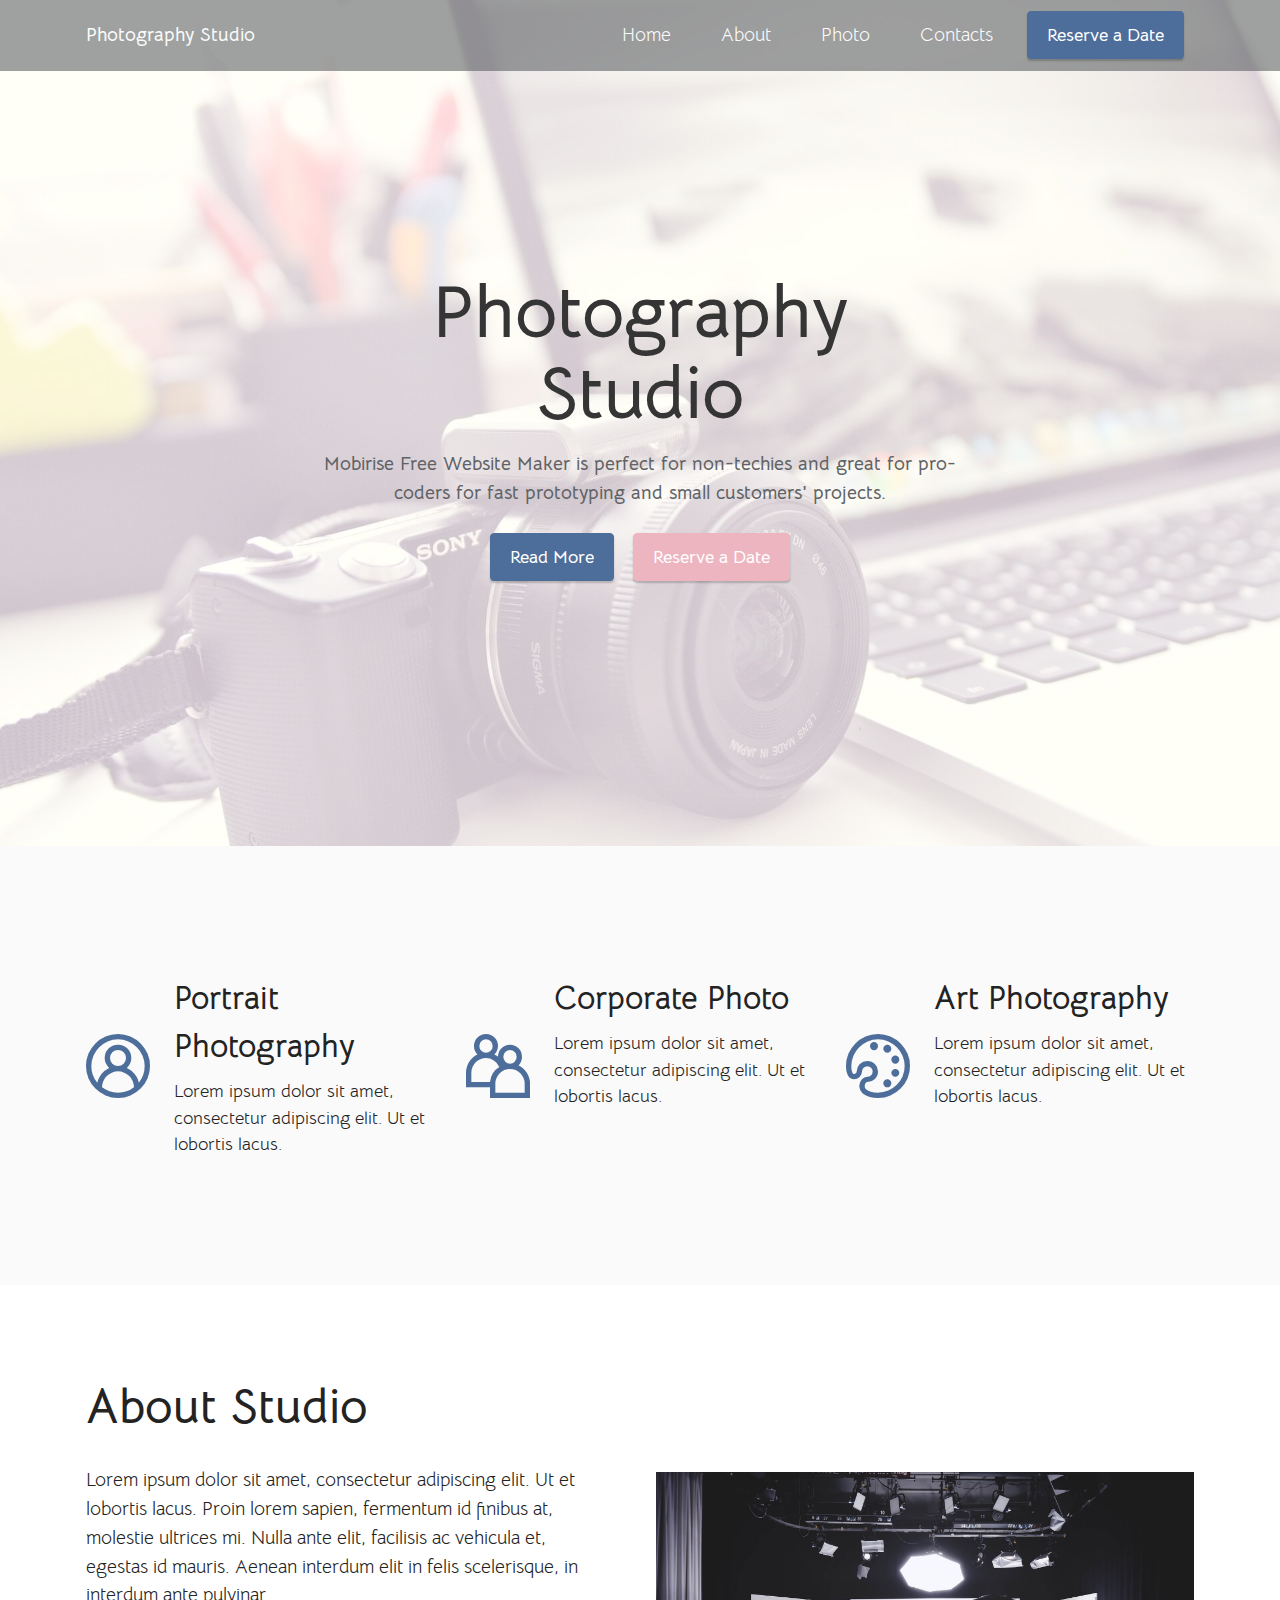
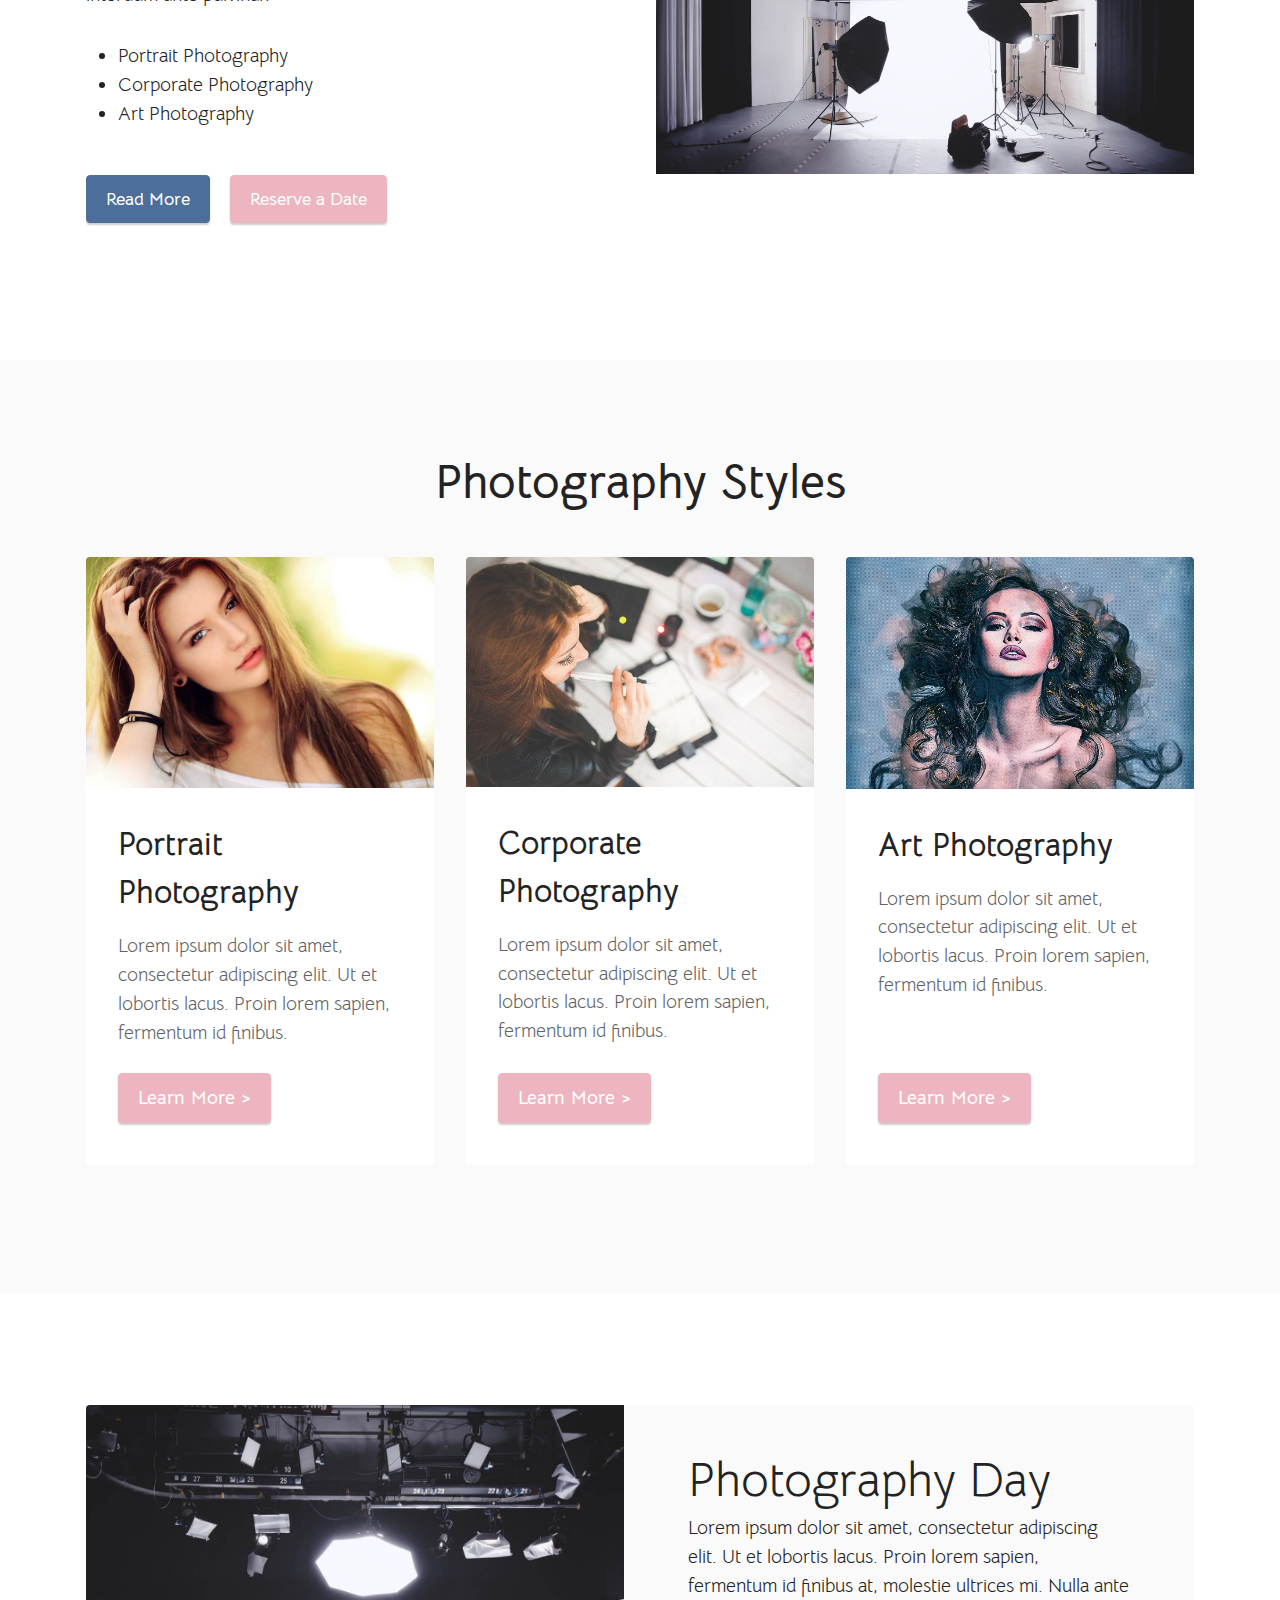
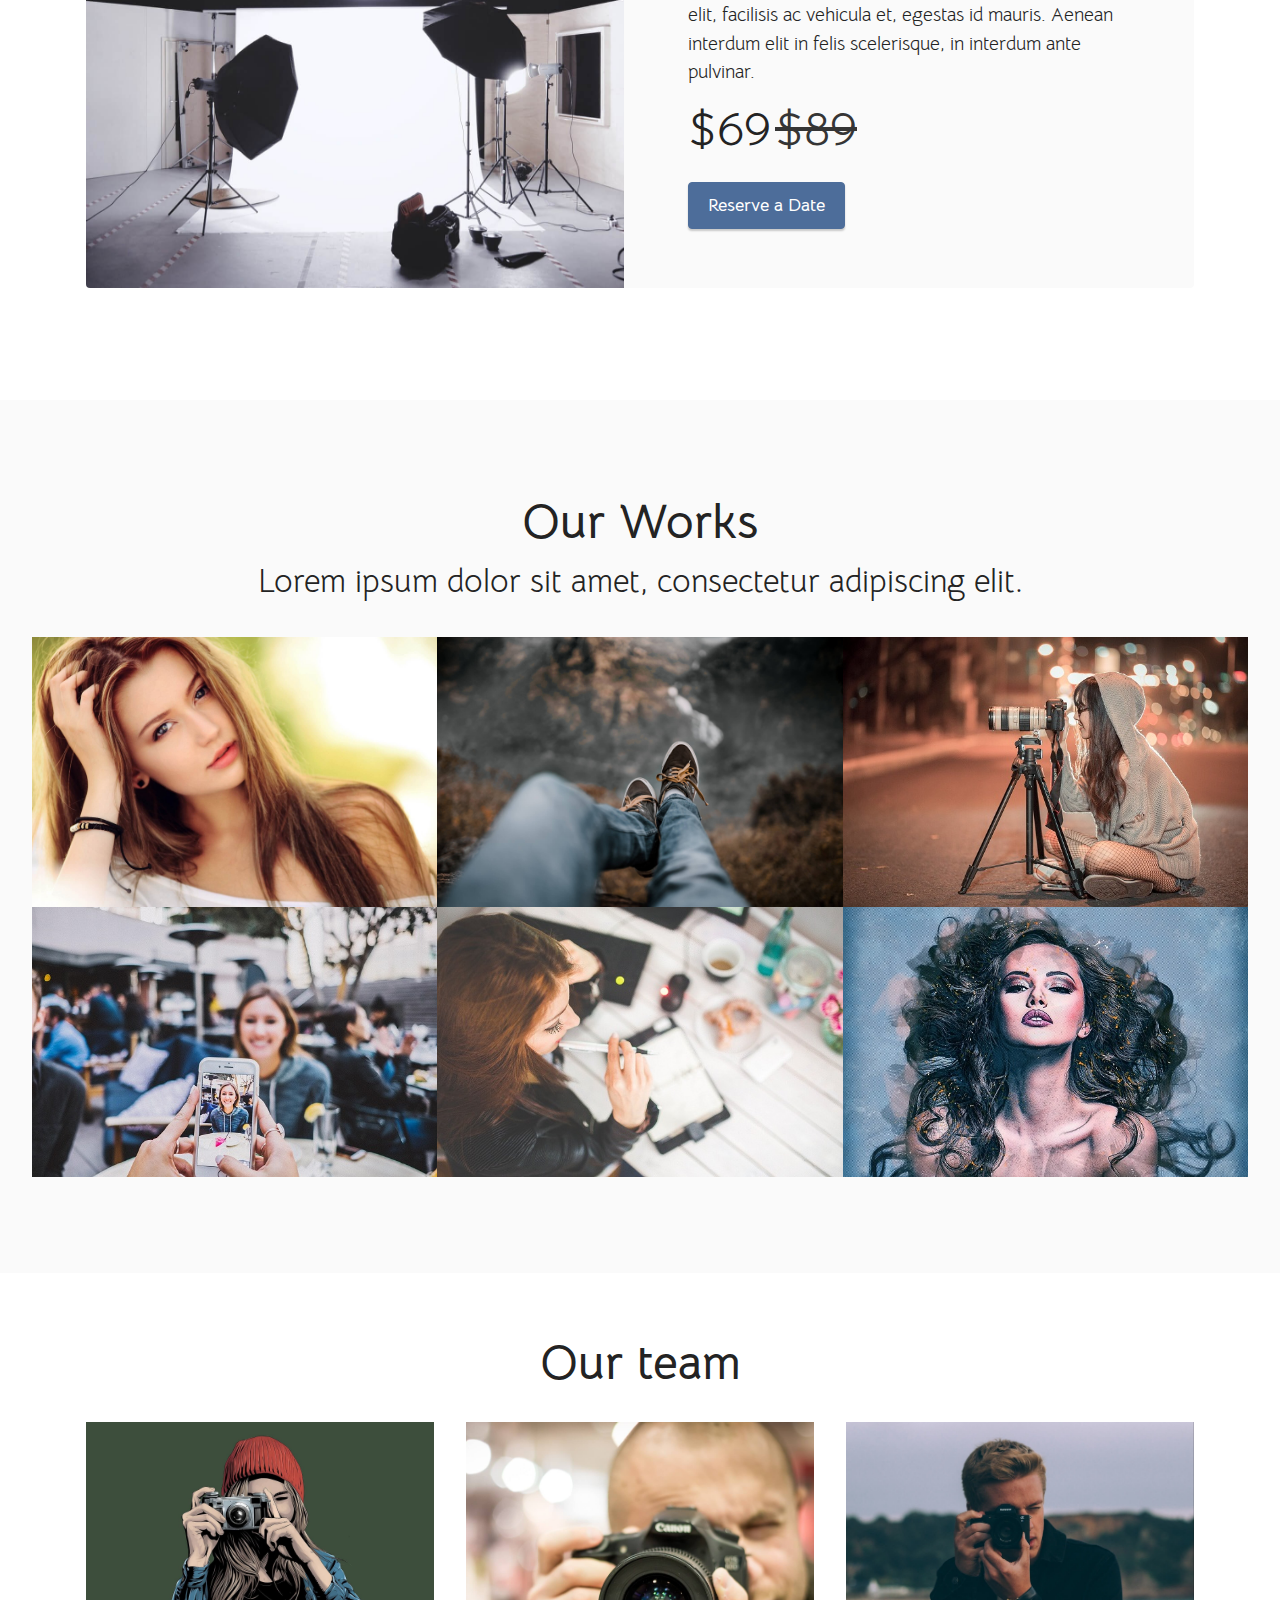
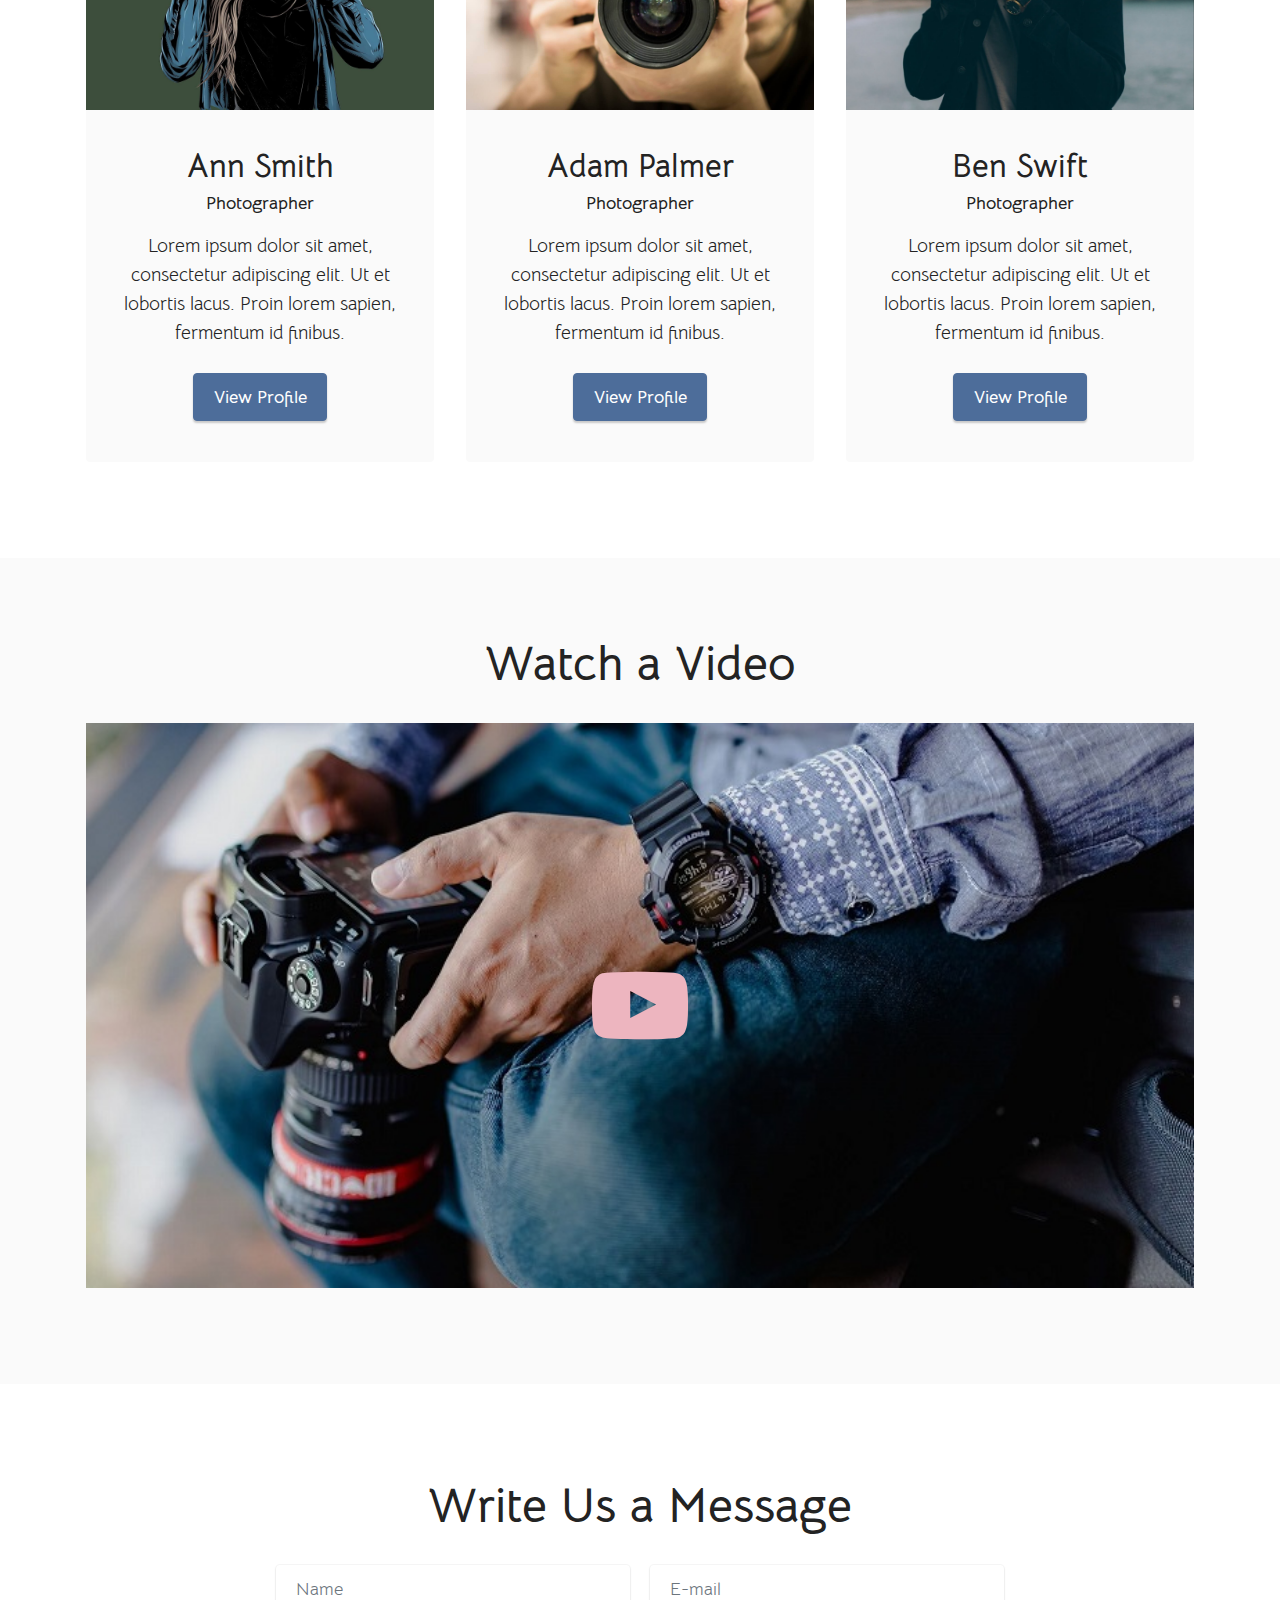
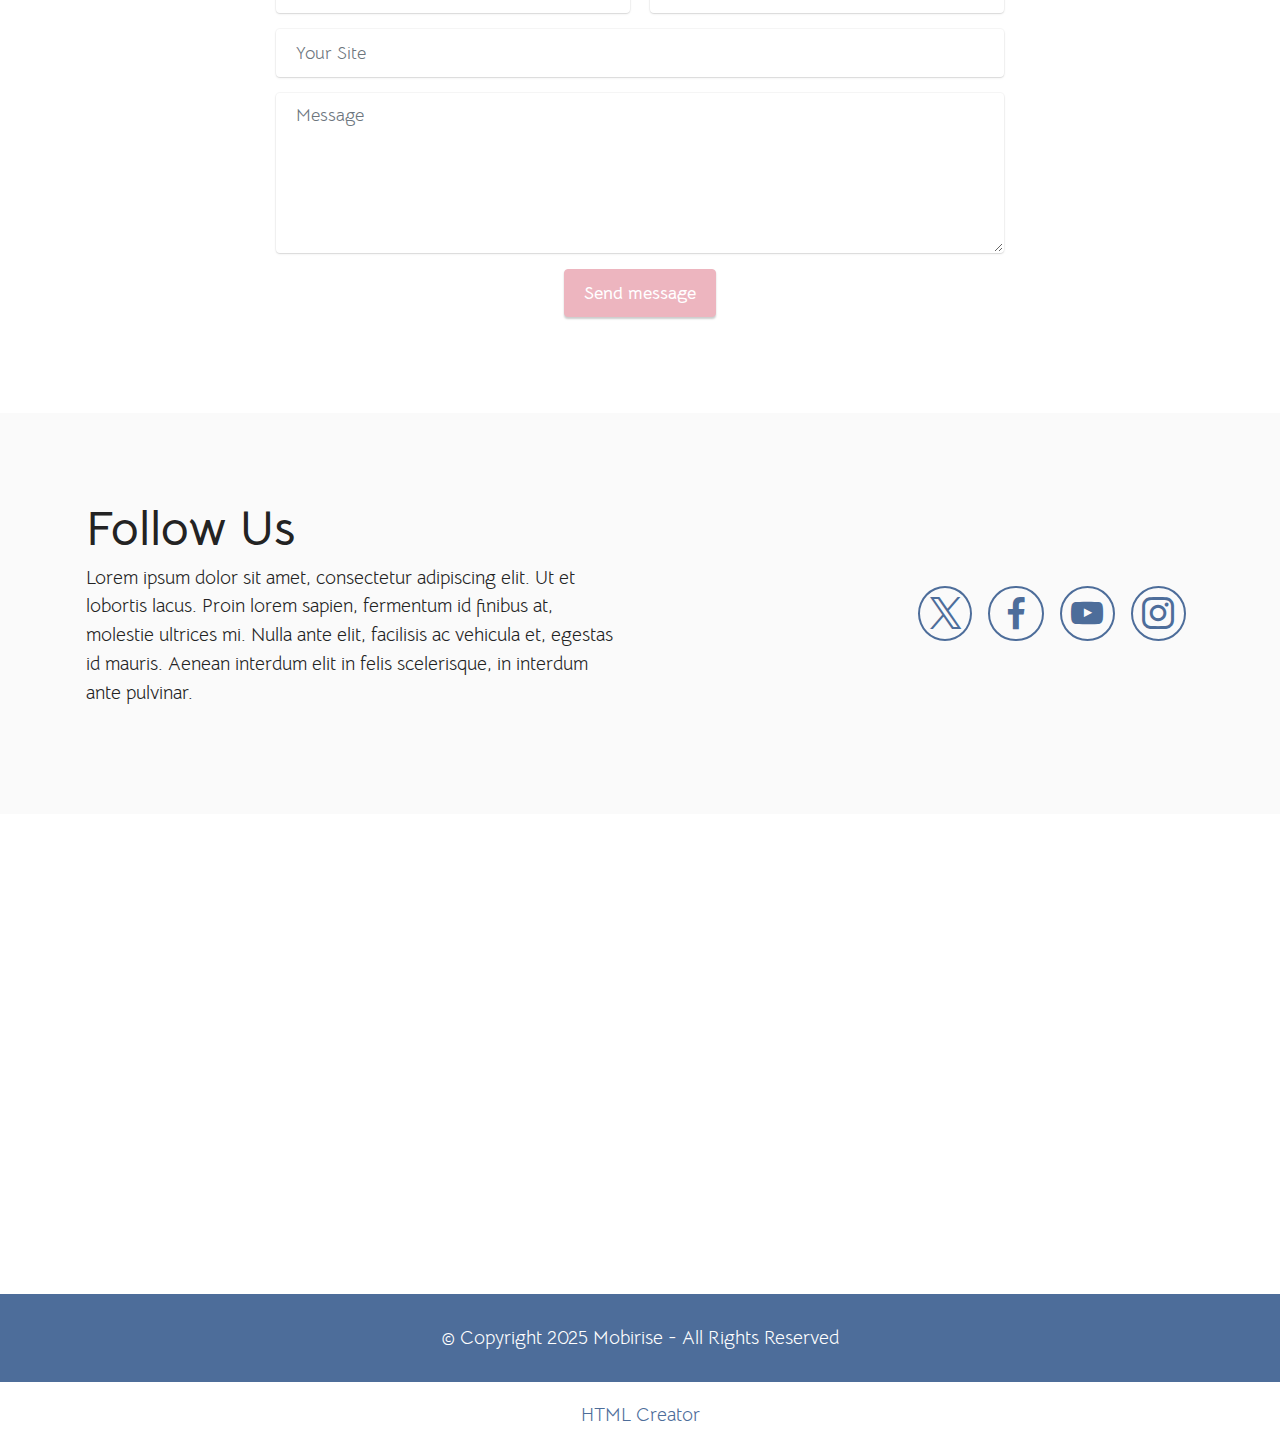
==== index.html @ f5e65fe7 "create github pages" ====
<!DOCTYPE html>
<html  >
<head>
  <!-- Site made with Mobirise Website Builder v5.9.18, https://mobirise.com -->
  <meta charset="UTF-8">
  <meta http-equiv="X-UA-Compatible" content="IE=edge">
  <meta name="generator" content="Mobirise v5.9.18, mobirise.com">
  <meta name="viewport" content="width=device-width, initial-scale=1, minimum-scale=1">
  <link rel="shortcut icon" href="assets/images/logo.png" type="image/x-icon">
  <meta name="description" content="">
  
  
  <title>Home</title>
  <link rel="stylesheet" href="assets/web/assets/mobirise-icons2/mobirise2.css">
  <link rel="stylesheet" href="assets/bootstrap/css/bootstrap.min.css">
  <link rel="stylesheet" href="assets/bootstrap/css/bootstrap-grid.min.css">
  <link rel="stylesheet" href="assets/bootstrap/css/bootstrap-reboot.min.css">
  <link rel="stylesheet" href="assets/dropdown/css/style.css">
  <link rel="stylesheet" href="assets/socicon/css/styles.css">
  <link rel="stylesheet" href="assets/theme/css/style.css">
  <link rel="preload" href="https://fonts.googleapis.com/css?family=Bellota+Text:300,300i,400,400i,700,700i&display=swap" as="style" onload="this.onload=null;this.rel='stylesheet'">
  <noscript><link rel="stylesheet" href="https://fonts.googleapis.com/css?family=Bellota+Text:300,300i,400,400i,700,700i&display=swap"></noscript>
  <link rel="preload" as="style" href="assets/mobirise/css/mbr-additional.css?v=yV0WmQ"><link rel="stylesheet" href="assets/mobirise/css/mbr-additional.css?v=yV0WmQ" type="text/css">

  
  
  
</head>
<body>
  
  <section data-bs-version="5.1" class="menu menu1 cid-sFGMsvHDIa" once="menu" id="menu1-1">
    

    <nav class="navbar navbar-dropdown navbar-expand-lg">
        <div class="container">
            <div class="navbar-brand">
                
                <span class="navbar-caption-wrap"><a class="navbar-caption text-white display-7" href="https://mobiri.se">Photography Studio</a></span>
            </div>
            <button class="navbar-toggler" type="button" data-toggle="collapse" data-bs-toggle="collapse" data-target="#navbarSupportedContent" data-bs-target="#navbarSupportedContent" aria-controls="navbarNavAltMarkup" aria-expanded="false" aria-label="Toggle navigation">
                <div class="hamburger">
                    <span></span>
                    <span></span>
                    <span></span>
                    <span></span>
                </div>
            </button>
            <div class="collapse navbar-collapse" id="navbarSupportedContent">
                <ul class="navbar-nav nav-dropdown" data-app-modern-menu="true"><li class="nav-item"><a class="nav-link link text-white text-primary display-7" href="#top">Home</a></li><li class="nav-item"><a class="nav-link link text-white text-primary display-7" href="index.html#features12-6">About</a></li>
                    <li class="nav-item"><a class="nav-link link text-white text-primary display-7" href="page1.html">Photo</a></li>
                    <li class="nav-item"><a class="nav-link link text-white text-primary display-7" href="index.html#form5-d">Contacts</a>
                    </li></ul>
                
                <div class="navbar-buttons mbr-section-btn"><a class="btn btn-primary display-4" href="https://mobiri.se">Reserve a Date</a></div>
            </div>
        </div>
    </nav>
</section>

<section data-bs-version="5.1" class="header1 cid-sFGMfPD7iT" id="header1-0">

    

    <div class="mbr-overlay" style="opacity: 0.7; background-color: rgb(255, 255, 255);"></div>

    <div class="container">
        <div class="row justify-content-center">
            <div class="col-12 col-lg-7">
                <h1 class="mbr-section-title mbr-fonts-style mb-3 display-1"><strong>Photography Studio</strong></h1>
                
                <p class="mbr-text mbr-fonts-style display-7"><strong>
                    Mobirise Free Website Maker is perfect for non-techies and great for pro-coders for fast prototyping and small customers' projects.</strong></p>
                <div class="mbr-section-btn mt-3"><a class="btn btn-primary display-4" href="index.html#features12-6">Read More</a> <a class="btn btn-secondary display-4" href="https://mobiri.se">Reserve a Date</a></div>
            </div>
        </div>
    </div>
</section>

<section data-bs-version="5.1" class="features14 cid-sFGNHRkFsi" id="features15-5">

    
    
    <div class="container">
        <div class="row justify-content-center">
            <div class="card col-12 col-md-6 col-lg-4">
                <div class="card-wrapper">
                    <span class="mbr-iconfont m-auto mobi-mbri-user-2 mobi-mbri"></span>
                    <div class="card-box">
                        <h4 class="card-title mbr-fonts-style mb-2 display-5"><strong>Portrait Photography</strong></h4>
                        <h5 class="card-text mbr-fonts-style display-4">Lorem ipsum dolor sit amet, consectetur adipiscing elit. Ut et lobortis lacus.</h5>
                    </div>
                </div>
            </div>
            <div class="card col-12 col-md-6 col-lg-4">
                <div class="card-wrapper">
                    <span class="mbr-iconfont m-auto mobi-mbri-users mobi-mbri"></span>
                    <div class="card-box">
                        <h4 class="card-title mbr-fonts-style mb-2 display-5"><strong>Corporate Photo</strong></h4>
                        <h5 class="card-text mbr-fonts-style display-4">Lorem ipsum dolor sit amet, consectetur adipiscing elit. Ut et lobortis lacus.</h5>
                    </div>
                </div>
            </div>
            <div class="card col-12 col-md-6 col-lg-4">
                <div class="card-wrapper">
                    <span class="mbr-iconfont m-auto mobi-mbri-change-style mobi-mbri"></span>
                    <div class="card-box">
                        <h4 class="card-title mbr-fonts-style mb-2 display-5"><strong>Art Photography</strong></h4>
                        <h5 class="card-text mbr-fonts-style display-4">Lorem ipsum dolor sit amet, consectetur adipiscing elit. Ut et lobortis lacus.</h5>
                    </div>

                </div>
            </div>
            
        </div>
    </div>
</section>

<section data-bs-version="5.1" class="features11 cid-sFGOTvnvck" id="features12-6">

    
    
    <div class="container">
        <div class="row align-items-center">
            <div class="col-12 col-lg">
                <div class="card-wrapper">
                    <div class="card-box">
                        <h4 class="card-title mbr-fonts-style mb-4 display-2">
                            <strong>About Studio</strong></h4>
                        <p class="mbr-text mbr-fonts-style mb-4 display-7">
                            Lorem ipsum dolor sit amet, consectetur adipiscing elit. Ut et lobortis lacus. Proin lorem sapien, fermentum id finibus at, molestie ultrices mi. Nulla ante elit, facilisis ac vehicula et, egestas id mauris. Aenean interdum elit in felis scelerisque, in interdum ante pulvinar.<br></p>
                        <div class="mbr-text mbr-fonts-style counter-container display-7">
                            <ul>
                                <li>Portrait Photography</li><li>Corporate Photography</li><li>Art Photography</li>
                            </ul>
                        </div>
                        <div class="mbr-section-btn mb-4"><a class="btn btn-primary display-4" href="https://mobiri.se">Read More</a> <a class="btn btn-secondary display-4" href="https://mobiri.se">Reserve a Date</a></div>
                    </div>
                </div>
            </div>
            <div class="col-12 col-lg-6 md-pb">
                <div class="image-wrapper">
                    <img src="assets/images/mbr-2.jpg" alt="Mobirise Website Builder">
                </div>
            </div>
        </div>
    </div>
</section>

<section data-bs-version="5.1" class="features3 cid-sFGNGNNW5A" id="features3-4">
    
    
    <div class="container">
        <div class="mbr-section-head">
            <h4 class="mbr-section-title mbr-fonts-style align-center mb-5 display-2"><strong>Photography Styles</strong></h4>
            
        </div>
        <div class="row mt-4">
            <div class="item features-image сol-12 col-md-6 col-lg-4">
                <div class="item-wrapper">
                    <div class="item-img">
                        <img src="assets/images/mbr-6.jpeg" alt="Mobirise Website Builder">
                    </div>
                    <div class="item-content">
                        <h5 class="item-title mbr-fonts-style display-5"><strong>Portrait Photography</strong></h5>
                        
                        <p class="mbr-text mbr-fonts-style mt-3 display-7">Lorem ipsum dolor sit amet, consectetur adipiscing elit. Ut et lobortis lacus. Proin lorem sapien, fermentum id finibus.</p>
                    </div>
                    <div class="mbr-section-btn item-footer mt-2"><a href="" class="btn item-btn btn-secondary display-7" target="_blank">Learn More
                            &gt;</a></div>
                </div>
            </div>
            <div class="item features-image сol-12 col-md-6 col-lg-4">
                <div class="item-wrapper">
                    <div class="item-img">
                        <img src="assets/images/mbr-4.jpeg" alt="Mobirise Website Builder">
                    </div>
                    <div class="item-content">
                        <h5 class="item-title mbr-fonts-style display-5"><div><strong>Corporate Photography</strong></div></h5>
                        
                        <p class="mbr-text mbr-fonts-style mt-3 display-7">Lorem ipsum dolor sit amet, consectetur adipiscing elit. Ut et lobortis lacus. Proin lorem sapien, fermentum id finibus.</p>
                    </div>
                    <div class="mbr-section-btn item-footer mt-2"><a href="" class="btn item-btn btn-secondary display-7" target="_blank">Learn More
                            &gt;</a></div>
                </div>
            </div>
            <div class="item features-image сol-12 col-md-6 col-lg-4">
                <div class="item-wrapper">
                    <div class="item-img">
                        <img src="assets/images/mbr-11.jpeg" alt="Mobirise Website Builder">
                    </div>
                    <div class="item-content">
                        <h5 class="item-title mbr-fonts-style display-5"><div><strong>Art Photography</strong></div></h5>
                        
                        <p class="mbr-text mbr-fonts-style mt-3 display-7">Lorem ipsum dolor sit amet, consectetur adipiscing elit. Ut et lobortis lacus. Proin lorem sapien, fermentum id finibus.<br></p>
                    </div>
                    <div class="mbr-section-btn item-footer mt-2"><a href="" class="btn item-btn btn-secondary display-7" target="_blank">Learn More
                            &gt;</a></div>
                </div>
            </div>
        </div>
    </div>
</section>

<section data-bs-version="5.1" class="features6 cid-sFGS12H2E8" id="features7-7">
    <!---->
    

    
    <div class="container">
        <div class="card-wrapper">
            <div class="row align-items-center">
                <div class="col-12 col-lg-6">
                    <div class="image-wrapper">
                        <img src="assets/images/mbr-3.jpeg" alt="Mobirise Website Builder">
                    </div>
                </div>
                <div class="col-12 col-lg">
                    <div class="text-box">
                        <h5 class="mbr-title mbr-fonts-style display-2">Photography Day</h5>
                        <p class="mbr-text mbr-fonts-style display-7">Lorem ipsum dolor sit amet, consectetur adipiscing elit. Ut et lobortis lacus. Proin lorem sapien, fermentum id finibus at, molestie ultrices mi. Nulla ante elit, facilisis ac vehicula et, egestas id mauris. Aenean interdum elit in felis scelerisque, in interdum ante pulvinar.</p>
                        <div class="cost">
                            <span class="currentcost mbr-fonts-style pr-2 display-2">$69</span>
                            <span class="oldcost mbr-fonts-style display-2">$89</span>
                        </div>
                        <div class="mbr-section-btn pt-3"><a href="https://mobiri.se" class="btn btn-primary display-4">Reserve a Date</a></div>
                    </div>
                </div>
            </div>
        </div>
    </div>
</section>

<section data-bs-version="5.1" class="gallery4 mbr-gallery cid-sFGSX04rSl" id="gallery4-b">
    

    

    <div class="container-fluid">
        <div class="mbr-section-head">
            <h3 class="mbr-section-title mbr-fonts-style align-center m-0 display-2"><strong>Our Works</strong></h3>
            <h4 class="mbr-section-subtitle mbr-fonts-style align-center mb-0 mt-2 display-5">Lorem ipsum dolor sit amet, consectetur adipiscing elit.</h4>
        </div>
        <div class="row mbr-gallery mt-4">
            <div class="col-12 col-md-6 col-lg-4 item gallery-image">
                <div class="item-wrapper" data-toggle="modal" data-bs-toggle="modal" data-target="#ujcjOz4kJ8-modal" data-bs-target="#ujcjOz4kJ8-modal">
                    <img class="w-100" src="assets/images/mbr-6.jpeg" alt="Mobirise Website Builder" data-slide-to="0" data-bs-slide-to="0" data-target="#lb-ujcjOz4kJ8" data-bs-target="#lb-ujcjOz4kJ8">
                    <div class="icon-wrapper">
                        <span class="mobi-mbri mobi-mbri-search mbr-iconfont mbr-iconfont-btn"></span>
                    </div>
                </div>
                
            </div>
            <div class="col-12 col-md-6 col-lg-4 item gallery-image">
                <div class="item-wrapper" data-toggle="modal" data-bs-toggle="modal" data-target="#ujcjOz4kJ8-modal" data-bs-target="#ujcjOz4kJ8-modal">
                    <img class="w-100" src="assets/images/mbr-5.jpg" alt="Mobirise Website Builder" data-slide-to="1" data-bs-slide-to="1" data-target="#lb-ujcjOz4kJ8" data-bs-target="#lb-ujcjOz4kJ8">
                    <div class="icon-wrapper">
                        <span class="mobi-mbri mobi-mbri-search mbr-iconfont mbr-iconfont-btn"></span>
                    </div>
                </div>
                
            </div>
            <div class="col-12 col-md-6 col-lg-4 item gallery-image">
                <div class="item-wrapper" data-toggle="modal" data-bs-toggle="modal" data-target="#ujcjOz4kJ8-modal" data-bs-target="#ujcjOz4kJ8-modal">
                    <img class="w-100" src="assets/images/mbr-7.jpg" alt="Mobirise Website Builder" data-slide-to="2" data-bs-slide-to="2" data-target="#lb-ujcjOz4kJ8" data-bs-target="#lb-ujcjOz4kJ8">
                    <div class="icon-wrapper">
                        <span class="mobi-mbri mobi-mbri-search mbr-iconfont mbr-iconfont-btn"></span>
                    </div>
                </div>
                
            </div>
            <div class="col-12 col-md-6 col-lg-4 item gallery-image">
                <div class="item-wrapper" data-toggle="modal" data-bs-toggle="modal" data-target="#ujcjOz4kJ8-modal" data-bs-target="#ujcjOz4kJ8-modal">
                    <img class="w-100" src="assets/images/mbr-8.jpg" alt="Mobirise Website Builder" data-slide-to="3" data-bs-slide-to="3" data-target="#lb-ujcjOz4kJ8" data-bs-target="#lb-ujcjOz4kJ8">
                    <div class="icon-wrapper">
                        <span class="mobi-mbri mobi-mbri-search mbr-iconfont mbr-iconfont-btn"></span>
                    </div>
                </div>
                
            </div><div class="col-12 col-md-6 col-lg-4 item gallery-image">
                <div class="item-wrapper" data-toggle="modal" data-bs-toggle="modal" data-target="#ujcjOz4kJ8-modal" data-bs-target="#ujcjOz4kJ8-modal">
                    <img class="w-100" src="assets/images/mbr-4.jpg" alt="Mobirise Website Builder" data-slide-to="4" data-bs-slide-to="4" data-target="#lb-ujcjOz4kJ8" data-bs-target="#lb-ujcjOz4kJ8">
                    <div class="icon-wrapper">
                        <span class="mobi-mbri mobi-mbri-search mbr-iconfont mbr-iconfont-btn"></span>
                    </div>
                </div>
                
            </div><div class="col-12 col-md-6 col-lg-4 item gallery-image">
                <div class="item-wrapper" data-toggle="modal" data-bs-toggle="modal" data-target="#ujcjOz4kJ8-modal" data-bs-target="#ujcjOz4kJ8-modal">
                    <img class="w-100" src="assets/images/mbr-11.jpeg" alt="Mobirise Website Builder" data-slide-to="5" data-bs-slide-to="5" data-target="#lb-ujcjOz4kJ8" data-bs-target="#lb-ujcjOz4kJ8">
                    <div class="icon-wrapper">
                        <span class="mobi-mbri mobi-mbri-search mbr-iconfont mbr-iconfont-btn"></span>
                    </div>
                </div>
                
            </div>
        </div>

        <div class="modal mbr-slider" tabindex="-1" role="dialog" aria-hidden="true" id="ujcjOz4kJ8-modal">
            <div class="modal-dialog" role="document">
                <div class="modal-content">
                    <div class="modal-body">
                        <div class="carousel slide" id="lb-ujcjOz4kJ8" data-interval="5000" data-bs-interval="5000">
                            <div class="carousel-inner">
                                <div class="carousel-item active">
                                    <img class="d-block w-100" src="assets/images/mbr-6.jpeg" alt="Mobirise Website Builder">
                                </div>
                                <div class="carousel-item">
                                    <img class="d-block w-100" src="assets/images/mbr-5.jpg" alt="Mobirise Website Builder">
                                </div>
                                <div class="carousel-item">
                                    <img class="d-block w-100" src="assets/images/mbr-7.jpg" alt="Mobirise Website Builder">
                                </div>
                                <div class="carousel-item">
                                    <img class="d-block w-100" src="assets/images/mbr-8.jpg" alt="Mobirise Website Builder">
                                </div><div class="carousel-item">
                                    <img class="d-block w-100" src="assets/images/mbr-4.jpg" alt="Mobirise Website Builder">
                                </div><div class="carousel-item">
                                    <img class="d-block w-100" src="assets/images/mbr-11.jpeg" alt="Mobirise Website Builder">
                                </div>
                            </div>
                            <ol class="carousel-indicators">
                                <li data-slide-to="0" data-bs-slide-to="0" class="active" data-target="#lb-ujcjOz4kJ8" data-bs-target="#lb-ujcjOz4kJ8"></li>
                                <li data-slide-to="1" data-bs-slide-to="1" data-target="#lb-ujcjOz4kJ8" data-bs-target="#lb-ujcjOz4kJ8"></li>
                                <li data-slide-to="2" data-bs-slide-to="2" data-target="#lb-ujcjOz4kJ8" data-bs-target="#lb-ujcjOz4kJ8"></li>
                                <li data-slide-to="3" data-bs-slide-to="3" data-target="#lb-ujcjOz4kJ8" data-bs-target="#lb-ujcjOz4kJ8"></li><li data-slide-to="4" data-bs-slide-to="4" data-target="#lb-ujcjOz4kJ8" data-bs-target="#lb-ujcjOz4kJ8"></li><li data-slide-to="5" data-bs-slide-to="5" data-target="#lb-ujcjOz4kJ8" data-bs-target="#lb-ujcjOz4kJ8"></li>
                            </ol>
                            <a role="button" href="" class="close" data-dismiss="modal" data-bs-dismiss="modal" aria-label="Close">
                            </a>
                            <a class="carousel-control-prev carousel-control" role="button" data-slide="prev" data-bs-slide="prev" href="#lb-ujcjOz4kJ8">
                                <span class="mobi-mbri mobi-mbri-arrow-prev" aria-hidden="true"></span>
                                <span class="sr-only visually-hidden">Previous</span>
                            </a>
                            <a class="carousel-control-next carousel-control" role="button" data-slide="next" data-bs-slide="next" href="#lb-ujcjOz4kJ8">
                                <span class="mobi-mbri mobi-mbri-arrow-next" aria-hidden="true"></span>
                                <span class="sr-only visually-hidden">Next</span>
                            </a>
                        </div>
                    </div>
                </div>
            </div>
        </div>
    </div>
</section>

<section data-bs-version="5.1" class="team1 cid-sFGSUpvomC" id="team1-a">
    

    
    <div class="container">
        <div class="row justify-content-center">
            <div class="col-12">
                <h3 class="mbr-section-title mbr-fonts-style align-center mb-4 display-2">
                    <strong>Our team</strong>
                </h3>
                
            </div>
            <div class="col-sm-6 col-lg-4">
                <div class="card-wrap">
                    <div class="image-wrap">
                        <img src="assets/images/mbr-15.jpeg" alt="Mobirise Website Builder">
                    </div>
                    <div class="content-wrap">
                        <h5 class="mbr-section-title card-title mbr-fonts-style align-center m-0 display-5">
                            <strong>Ann Smith</strong>
                        </h5>
                        <h6 class="mbr-role mbr-fonts-style align-center mb-3 display-4">
                            <strong>Photographer</strong></h6>
                        <p class="card-text mbr-fonts-style align-center display-7">
                            Lorem ipsum dolor sit amet, consectetur adipiscing elit. Ut et lobortis lacus. Proin lorem sapien, fermentum id finibus.</p>
                        
                        <div class="mbr-section-btn card-btn align-center">
                            <a class="btn btn-primary display-4" href="https://mobiri.se">View
                                Profile</a>
                        </div>
                    </div>
                </div>
            </div>

            <div class="col-sm-6 col-lg-4">
                <div class="card-wrap">
                    <div class="image-wrap">
                        <img src="assets/images/mbr-16.jpeg" alt="Mobirise Website Builder">
                    </div>
                    <div class="content-wrap">
                        <h5 class="mbr-section-title card-title mbr-fonts-style align-center m-0 display-5">
                            <strong>Adam Palmer</strong>
                        </h5>
                        <h6 class="mbr-role mbr-fonts-style align-center mb-3 display-4">
                            <strong>Photographer</strong>
                        </h6>
                        <p class="card-text mbr-fonts-style align-center display-7">
                            Lorem ipsum dolor sit amet, consectetur adipiscing elit. Ut et lobortis lacus. Proin lorem sapien, fermentum id finibus.
                        </p>
                        
                        <div class="mbr-section-btn card-btn align-center">
                            <a class="btn btn-primary display-4" href="https://mobiri.se">View
                                Profile</a>
                        </div>
                    </div>
                </div>
            </div>

            <div class="col-sm-6 col-lg-4">
                <div class="card-wrap">
                    <div class="image-wrap">
                        <img src="assets/images/mbr-20.jpeg" alt="Mobirise Website Builder">
                    </div>
                    <div class="content-wrap">
                        <h5 class="mbr-section-title card-title mbr-fonts-style align-center m-0 display-5">
                            <strong>Ben Swift</strong>
                        </h5>
                        <h6 class="mbr-role mbr-fonts-style align-center mb-3 display-4">
                            <strong>Photographer</strong>
                        </h6>
                        <p class="card-text mbr-fonts-style align-center display-7">
                            Lorem ipsum dolor sit amet, consectetur adipiscing elit. Ut et lobortis lacus. Proin lorem sapien, fermentum id finibus.
                        </p>
                        
                        <div class="mbr-section-btn card-btn align-center">
                            <a class="btn btn-primary display-4" href="https://mobiri.se">View
                                Profile</a>
                        </div>
                    </div>
                </div>
            </div>

            
        </div>
    </div>
</section>

<section data-bs-version="5.1" class="video1 cid-sFGThwwRWM" id="video1-e">
    
    
    <div class="align-center container">
        <div class="mbr-section-head">
            <h4 class="mbr-section-title mbr-fonts-style mb-0 display-2">
                <strong>Watch a Video</strong></h4>
            
        </div>
        <div class="row justify-content-center mt-4">
            <div class="col-12 col-lg-12">
                <div class="box">
                    <div class="mbr-media show-modal align-center" data-modal=".modalWindow">
                        <img src="assets/images/mbr-12.jpeg" alt="Mobirise Website Builder">
                        <div class="icon-wrap">
                            <a class="text-primary" href="#"><span class="mbr-iconfont socicon-youtube socicon" style="color: rgb(237, 181, 191); fill: rgb(237, 181, 191);"></span></a>
                        </div>
                    </div>
                </div>
            </div>
        </div>
    </div>
    <div>
        <div class="modalWindow" style="display: none;">
            <div class="modalWindow-container">
                <div class="modalWindow-video-container">
                    <div class="modalWindow-video">
                        <iframe width="100%" height="100%" frameborder="0" allowfullscreen="1" data-src="https://www.youtube.com/watch?v=VA8PzkQa8d8"></iframe>
                    </div>
                    <a class="close" role="button" data-dismiss="modal" data-bs-dismiss="modal">
                        <span aria-hidden="true" class="mbr-iconfont mobi-mbri-close mobi-mbri closeModal"></span>
                        <span class="sr-only visually-hidden">Close</span>
                    </a>
                </div>
            </div>
        </div>
    </div>
</section>

<section data-bs-version="5.1" class="form5 cid-sFGTcFRqw0" id="form5-d">
    
    
    <div class="container">
        <div class="mbr-section-head">
            <h3 class="mbr-section-title mbr-fonts-style align-center mb-0 display-2">
                <strong>Write Us a Message</strong></h3>
            
        </div>
        <div class="row justify-content-center mt-4">
            <div class="col-lg-8 mx-auto mbr-form" data-form-type="formoid">
                <form action="https://mobirise.eu/" method="POST" class="mbr-form form-with-styler" data-form-title="Form Name"><input type="hidden" name="email" data-form-email="true" value="t4mf6J/I0RS5qNnc6QVu9x+xTVqgJ0eGzL7lN2X3n4nq/zUuEXJ+6dV8d0DE/3ls3GrAJhB2giKQ6hXZ5D1i+iDFVSETDBTE2XveisjeM5EZx1vVSynjW0DGI5QqpnVN">
                    <div class="row">
                        <div hidden="hidden" data-form-alert="" class="alert alert-success col-12">Thanks for filling out
                            the form!</div>
                        <div hidden="hidden" data-form-alert-danger="" class="alert alert-danger col-12">Oops...! some
                            problem!</div>
                    </div>
                    <div class="dragArea row">
                        <div class="col-md col-sm-12 form-group mb-3" data-for="name">
                            <input type="text" name="name" placeholder="Name" data-form-field="name" class="form-control" value="" id="name-form5-d">
                        </div>
                        <div class="col-md col-sm-12 form-group mb-3" data-for="email">
                            <input type="email" name="email" placeholder="E-mail" data-form-field="email" class="form-control" value="" id="email-form5-d">
                        </div>
                        <div class="col-12 form-group mb-3" data-for="url">
                            <input type="url" name="url" placeholder="Your Site" data-form-field="url" class="form-control" value="" id="url-form5-d">
                        </div>
                        <div class="col-12 form-group mb-3" data-for="textarea">
                            <textarea name="textarea" placeholder="Message" data-form-field="textarea" class="form-control" id="textarea-form5-d"></textarea>
                        </div>
                        <div class="col-lg-12 col-md-12 col-sm-12 align-center mbr-section-btn"><button type="submit" class="btn btn-secondary display-4">Send message</button></div>
                    </div>
                </form>
            </div>
        </div>
    </div>
</section>

<section data-bs-version="5.1" class="contacts4 cid-sFGVxOqzIN" id="contacts4-f">

    

    

    <div class="container">
        <div class="row align-items-center justify-content-center">
            <div class="text-content col-12 col-md-6">
                <h2 class="mbr-section-title mbr-fonts-style display-2">
                    <strong>Follow Us</strong>
                </h2>
                <p class="mbr-text mbr-fonts-style display-7">Lorem ipsum dolor sit amet, consectetur adipiscing elit. Ut et lobortis lacus. Proin lorem sapien, fermentum id finibus at, molestie ultrices mi. Nulla ante elit, facilisis ac vehicula et, egestas id mauris. Aenean interdum elit in felis scelerisque, in interdum ante pulvinar.</p>
            </div>
            <div class="icons d-flex align-items-center col-12 col-md-6 justify-content-end mt-md-0 mt-2 flex-wrap">
                <a href="https://twitter.com/mobirise" target="_blank">
                    <span class="socicon-twitter socicon mbr-iconfont mbr-iconfont-social"></span>
                </a>
                <a href="https://www.facebook.com/pages/Mobirise/1616226671953247" target="_blank">
                    <span class="socicon-facebook socicon mbr-iconfont mbr-iconfont-social"></span>
                </a>
                <a href="https://www.youtube.com/c/mobirise" target="_blank">
                    <span class="socicon-youtube socicon mbr-iconfont mbr-iconfont-social"></span>
                </a>
                <a href="https://instagram.com/mobirise" target="_blank">
                    <span class="socicon-instagram socicon mbr-iconfont mbr-iconfont-social"></span>
                </a>
                
                
                
                
                
                
            </div>
        </div>
    </div>
    
</section>

<section data-bs-version="5.1" class="map2 cid-sFGSPUeMie" id="map2-9">
    
    
    <div>
        
        <div class="google-map"><iframe frameborder="0" style="border:0" src="https://www.google.com/maps/embed?pb=!1m14!1m8!1m3!1d6045.3003145248895!2d-73.9884657!3d40.7477229!3m2!1i1024!2i768!4f13.1!3m3!1m2!1s0x89c259a9ac1f1b85%3A0x7e33d1c0e7af3be4!2zMzUwIDV0aCBBdmUsIE5ldyBZb3JrLCBOWSAxMDExOCwg0KHQqNCQ!5e0!3m2!1sru!2sru!4v1689597362021!5m2!1sen!2sen" allowfullscreen=""></iframe></div>
    </div>
</section>

<section data-bs-version="5.1" class="footer7 cid-sFGSOnwtIp" once="footers" id="footer7-8">

    

    

    <div class="container">
        <div class="media-container-row align-center mbr-white">
            <div class="col-12">
                <p class="mbr-text mb-0 mbr-fonts-style display-7">
                    © Copyright 2025 Mobirise - All Rights Reserved
                </p>
            </div>
        </div>
    </div>
</section><section class="display-7" style="padding: 0;align-items: center;justify-content: center;flex-wrap: wrap;    align-content: center;display: flex;position: relative;height: 4rem;"><a href="https://mobiri.se/3090057" style="flex: 1 1;height: 4rem;position: absolute;width: 100%;z-index: 1;"><img alt="" style="height: 4rem;" src="[data-uri]"></a><p style="margin: 0;text-align: center;" class="display-7">&#8204;</p><a style="z-index:1" href="https://mobirise.com/html-builder.html">HTML Creator</a></section><script src="assets/bootstrap/js/bootstrap.bundle.min.js"></script>  <script src="assets/smoothscroll/smooth-scroll.js"></script>  <script src="assets/ytplayer/index.js"></script>  <script src="assets/dropdown/js/navbar-dropdown.js"></script>  <script src="assets/playervimeo/vimeo_player.js"></script>  <script src="assets/sociallikes/social-likes.js"></script>  <script src="assets/theme/js/script.js"></script>  <script src="assets/formoid/formoid.min.js"></script>  
  
  
</body>
</html>
---- assets/web/assets/mobirise-icons2/mobirise2.css ----
@font-face {
  font-family: 'Moririse2';
  font-display: swap;
  src:  url('mobirise2.eot?f2bix4');
  src:  url('mobirise2.eot?f2bix4#iefix') format('embedded-opentype'),
    url('mobirise2.ttf?f2bix4') format('truetype'),
    url('mobirise2.woff?f2bix4') format('woff'),
    url('mobirise2.svg?f2bix4#mobirise2') format('svg');
  font-weight: normal;
  font-style: normal;
}

[class^="mobi-"], [class*=" mobi-"] {
  /* use !important to prevent issues with browser extensions that change fonts */
  font-family: 'Moririse2' !important;
  speak: none;
  font-style: normal;
  font-weight: normal;
  font-variant: normal;
  text-transform: none;
  line-height: 1;

  /* Better Font Rendering =========== */
  -webkit-font-smoothing: antialiased;
  -moz-osx-font-smoothing: grayscale;
}

.mobi-mbri-add-submenu:before {
  content: "\e900";
}
.mobi-mbri-alert:before {
  content: "\e901";
}
.mobi-mbri-align-center:before {
  content: "\e902";
}
.mobi-mbri-align-justify:before {
  content: "\e903";
}
.mobi-mbri-align-left:before {
  content: "\e904";
}
.mobi-mbri-align-right:before {
  content: "\e905";
}
.mobi-mbri-android:before {
  content: "\e906";
}
.mobi-mbri-apple:before {
  content: "\e907";
}
.mobi-mbri-arrow-down:before {
  content: "\e908";
}
.mobi-mbri-arrow-next:before {
  content: "\e909";
}
.mobi-mbri-arrow-prev:before {
  content: "\e90a";
}
.mobi-mbri-arrow-up:before {
  content: "\e90b";
}
.mobi-mbri-bold:before {
  content: "\e90c";
}
.mobi-mbri-bookmark:before {
  content: "\e90d";
}
.mobi-mbri-bootstrap:before {
  content: "\e90e";
}
.mobi-mbri-briefcase:before {
  content: "\e90f";
}
.mobi-mbri-browse:before {
  content: "\e910";
}
.mobi-mbri-bulleted-list:before {
  content: "\e911";
}
.mobi-mbri-calendar:before {
  content: "\e912";
}
.mobi-mbri-camera:before {
  content: "\e913";
}
.mobi-mbri-cart-add:before {
  content: "\e914";
}
.mobi-mbri-cart-full:before {
  content: "\e915";
}
.mobi-mbri-cash:before {
  content: "\e916";
}
.mobi-mbri-change-style:before {
  content: "\e917";
}
.mobi-mbri-chat:before {
  content: "\e918";
}
.mobi-mbri-clock:before {
  content: "\e919";
}
.mobi-mbri-close:before {
  content: "\e91a";
}
.mobi-mbri-cloud:before {
  content: "\e91b";
}
.mobi-mbri-code:before {
  content: "\e91c";
}
.mobi-mbri-contact-form:before {
  content: "\e91d";
}
.mobi-mbri-credit-card:before {
  content: "\e91e";
}
.mobi-mbri-cursor-click:before {
  content: "\e91f";
}
.mobi-mbri-cust-feedback:before {
  content: "\e920";
}
.mobi-mbri-database:before {
  content: "\e921";
}
.mobi-mbri-delivery:before {
  content: "\e922";
}
.mobi-mbri-desktop:before {
  content: "\e923";
}
.mobi-mbri-devices:before {
  content: "\e924";
}
.mobi-mbri-down:before {
  content: "\e925";
}
.mobi-mbri-download-2:before {
  content: "\e926";
}
.mobi-mbri-download:before {
  content: "\e927";
}
.mobi-mbri-drag-n-drop-2:before {
  content: "\e928";
}
.mobi-mbri-drag-n-drop:before {
  content: "\e929";
}
.mobi-mbri-edit-2:before {
  content: "\e92a";
}
.mobi-mbri-edit:before {
  content: "\e92b";
}
.mobi-mbri-error:before {
  content: "\e92c";
}
.mobi-mbri-extension:before {
  content: "\e92d";
}
.mobi-mbri-features:before {
  content: "\e92e";
}
.mobi-mbri-file:before {
  content: "\e92f";
}
.mobi-mbri-flag:before {
  content: "\e930";
}
.mobi-mbri-folder:before {
  content: "\e931";
}
.mobi-mbri-gift:before {
  content: "\e932";
}
.mobi-mbri-github:before {
  content: "\e933";
}
.mobi-mbri-globe-2:before {
  content: "\e934";
}
.mobi-mbri-globe:before {
  content: "\e935";
}
.mobi-mbri-growing-chart:before {
  content: "\e936";
}
.mobi-mbri-hearth:before {
  content: "\e937";
}
.mobi-mbri-help:before {
  content: "\e938";
}
.mobi-mbri-home:before {
  content: "\e939";
}
.mobi-mbri-hot-cup:before {
  content: "\e93a";
}
.mobi-mbri-idea:before {
  content: "\e93b";
}
.mobi-mbri-image-gallery:before {
  content: "\e93c";
}
.mobi-mbri-image-slider:before {
  content: "\e93d";
}
.mobi-mbri-info:before {
  content: "\e93e";
}
.mobi-mbri-italic:before {
  content: "\e93f";
}
.mobi-mbri-key:before {
  content: "\e940";
}
.mobi-mbri-laptop:before {
  content: "\e941";
}
.mobi-mbri-layers:before {
  content: "\e942";
}
.mobi-mbri-left-right:before {
  content: "\e943";
}
.mobi-mbri-left:before {
  content: "\e944";
}
.mobi-mbri-letter:before {
  content: "\e945";
}
.mobi-mbri-like:before {
  content: "\e946";
}
.mobi-mbri-link:before {
  content: "\e947";
}
.mobi-mbri-lock:before {
  content: "\e948";
}
.mobi-mbri-login:before {
  content: "\e949";
}
.mobi-mbri-logout:before {
  content: "\e94a";
}
.mobi-mbri-magic-stick:before {
  content: "\e94b";
}
.mobi-mbri-map-pin:before {
  content: "\e94c";
}
.mobi-mbri-menu:before {
  content: "\e94d";
}
.mobi-mbri-mobile-2:before {
  content: "\e94e";
}
.mobi-mbri-mobile-horizontal:before {
  content: "\e94f";
}
.mobi-mbri-mobile:before {
  content: "\e950";
}
.mobi-mbri-mobirise:before {
  content: "\e951";
}
.mobi-mbri-more-horizontal:before {
  content: "\e952";
}
.mobi-mbri-more-vertical:before {
  content: "\e953";
}
.mobi-mbri-music:before {
  content: "\e954";
}
.mobi-mbri-new-file:before {
  content: "\e955";
}
.mobi-mbri-numbered-list:before {
  content: "\e956";
}
.mobi-mbri-opened-folder:before {
  content: "\e957";
}
.mobi-mbri-pages:before {
  content: "\e958";
}
.mobi-mbri-paper-plane:before {
  content: "\e959";
}
.mobi-mbri-paperclip:before {
  content: "\e95a";
}
.mobi-mbri-phone:before {
  content: "\e95b";
}
.mobi-mbri-photo:before {
  content: "\e95c";
}
.mobi-mbri-photos:before {
  content: "\e95d";
}
.mobi-mbri-pin:before {
  content: "\e95e";
}
.mobi-mbri-play:before {
  content: "\e95f";
}
.mobi-mbri-plus:before {
  content: "\e960";
}
.mobi-mbri-preview:before {
  content: "\e961";
}
.mobi-mbri-print:before {
  content: "\e962";
}
.mobi-mbri-protect:before {
  content: "\e963";
}
.mobi-mbri-question:before {
  content: "\e964";
}
.mobi-mbri-quote-left:before {
  content: "\e965";
}
.mobi-mbri-quote-right:before {
  content: "\e966";
}
.mobi-mbri-redo:before {
  content: "\e967";
}
.mobi-mbri-refresh:before {
  content: "\e968";
}
.mobi-mbri-responsive-2:before {
  content: "\e969";
}
.mobi-mbri-responsive:before {
  content: "\e96a";
}
.mobi-mbri-right:before {
  content: "\e96b";
}
.mobi-mbri-rocket:before {
  content: "\e96c";
}
.mobi-mbri-sad-face:before {
  content: "\e96d";
}
.mobi-mbri-sale:before {
  content: "\e96e";
}
.mobi-mbri-save:before {
  content: "\e96f";
}
.mobi-mbri-search:before {
  content: "\e970";
}
.mobi-mbri-setting-2:before {
  content: "\e971";
}
.mobi-mbri-setting-3:before {
  content: "\e972";
}
.mobi-mbri-setting:before {
  content: "\e973";
}
.mobi-mbri-share:before {
  content: "\e974";
}
.mobi-mbri-shopping-bag:before {
  content: "\e975";
}
.mobi-mbri-shopping-basket:before {
  content: "\e976";
}
.mobi-mbri-shopping-cart:before {
  content: "\e977";
}
.mobi-mbri-sites:before {
  content: "\e978";
}
.mobi-mbri-smile-face:before {
  content: "\e979";
}
.mobi-mbri-speed:before {
  content: "\e97a";
}
.mobi-mbri-star:before {
  content: "\e97b";
}
.mobi-mbri-success:before {
  content: "\e97c";
}
.mobi-mbri-sun:before {
  content: "\e97d";
}
.mobi-mbri-sun2:before {
  content: "\e97e";
}
.mobi-mbri-tablet-vertical:before {
  content: "\e97f";
}
.mobi-mbri-tablet:before {
  content: "\e980";
}
.mobi-mbri-target:before {
  content: "\e981";
}
.mobi-mbri-timer:before {
  content: "\e982";
}
.mobi-mbri-to-ftp:before {
  content: "\e983";
}
.mobi-mbri-to-local-drive:before {
  content: "\e984";
}
.mobi-mbri-touch-swipe:before {
  content: "\e985";
}
.mobi-mbri-touch:before {
  content: "\e986";
}
.mobi-mbri-trash:before {
  content: "\e987";
}
.mobi-mbri-underline:before {
  content: "\e988";
}
.mobi-mbri-undo:before {
  content: "\e989";
}
.mobi-mbri-unlink:before {
  content: "\e98a";
}
.mobi-mbri-unlock:before {
  content: "\e98b";
}
.mobi-mbri-up-down:before {
  content: "\e98c";
}
.mobi-mbri-up:before {
  content: "\e98d";
}
.mobi-mbri-update:before {
  content: "\e98e";
}
.mobi-mbri-upload-2:before {
  content: "\e98f";
}
.mobi-mbri-upload:before {
  content: "\e990";
}
.mobi-mbri-user-2:before {
  content: "\e991";
}
.mobi-mbri-user:before {
  content: "\e992";
}
.mobi-mbri-users:before {
  content: "\e993";
}
.mobi-mbri-video-play:before {
  content: "\e994";
}
.mobi-mbri-video:before {
  content: "\e995";
}
.mobi-mbri-watch:before {
  content: "\e996";
}
.mobi-mbri-website-theme-2:before {
  content: "\e997";
}
.mobi-mbri-website-theme:before {
  content: "\e998";
}
.mobi-mbri-wifi:before {
  content: "\e999";
}
.mobi-mbri-windows:before {
  content: "\e99a";
}
.mobi-mbri-zoom-in:before {
  content: "\e99b";
}
.mobi-mbri-zoom-out:before {
  content: "\e99c";
}
---- assets/dropdown/css/style.css ----
.navbar-dropdown {
  left: 0;
  padding: 0;
  position: absolute;
  right: 0;
  top: 0;
  transition: all 0.45s ease;
  z-index: 1030;
  background: #282828; }
  .navbar-dropdown .navbar-logo {
    margin-right: 0.8rem;
    transition: margin 0.3s ease-in-out;
    vertical-align: middle; }
    .navbar-dropdown .navbar-logo img {
      height: 3.125rem;
      transition: all 0.3s ease-in-out; }
    .navbar-dropdown .navbar-logo.mbr-iconfont {
      font-size: 3.125rem;
      line-height: 3.125rem; }
  .navbar-dropdown .navbar-caption {
    font-weight: 700;
    white-space: normal;
    vertical-align: -4px;
    line-height: 3.125rem !important; }
    .navbar-dropdown .navbar-caption, .navbar-dropdown .navbar-caption:hover {
      color: inherit;
      text-decoration: none; }
  .navbar-dropdown .mbr-iconfont + .navbar-caption {
    vertical-align: -1px; }
  .navbar-dropdown.navbar-fixed-top {
    position: fixed; }
  .navbar-dropdown .navbar-brand span {
    vertical-align: -4px; }
  .navbar-dropdown.bg-color.transparent {
    background: none; }
  .navbar-dropdown.navbar-short .navbar-brand {
    padding: 0.625rem 0; }
    .navbar-dropdown.navbar-short .navbar-brand span {
      vertical-align: -1px; }
  .navbar-dropdown.navbar-short .navbar-caption {
    line-height: 2.375rem !important;
    vertical-align: -2px; }
  .navbar-dropdown.navbar-short .navbar-logo {
    margin-right: 0.5rem; }
    .navbar-dropdown.navbar-short .navbar-logo img {
      height: 2.375rem; }
    .navbar-dropdown.navbar-short .navbar-logo.mbr-iconfont {
      font-size: 2.375rem;
      line-height: 2.375rem; }
  .navbar-dropdown.navbar-short .mbr-table-cell {
    height: 3.625rem; }
  .navbar-dropdown .navbar-close {
    left: 0.6875rem;
    position: fixed;
    top: 0.75rem;
    z-index: 1000; }
  .navbar-dropdown .hamburger-icon {
    content: "";
    display: inline-block;
    vertical-align: middle;
    width: 16px;
    -webkit-box-shadow: 0 -6px 0 1px #282828,0 0 0 1px #282828,0 6px 0 1px #282828;
    -moz-box-shadow: 0 -6px 0 1px #282828,0 0 0 1px #282828,0 6px 0 1px #282828;
    box-shadow: 0 -6px 0 1px #282828,0 0 0 1px #282828,0 6px 0 1px #282828; }

.dropdown-menu .dropdown-toggle[data-toggle="dropdown-submenu"]::after {
  border-bottom: 0.35em solid transparent;
  border-left: 0.35em solid;
  border-right: 0;
  border-top: 0.35em solid transparent;
  margin-left: 0.3rem; }

.dropdown-menu .dropdown-item:focus {
  outline: 0; }

.nav-dropdown {
  font-size: 0.75rem;
  font-weight: 500;
  height: auto !important; }
  .nav-dropdown .nav-btn {
    padding-left: 1rem; }
  .nav-dropdown .link {
    margin: .667em 1.667em;
    font-weight: 500;
    padding: 0;
    transition: color .2s ease-in-out; }
    .nav-dropdown .link.dropdown-toggle {
      margin-right: 2.583em; }
      .nav-dropdown .link.dropdown-toggle::after {
        margin-left: .25rem;
        border-top: 0.35em solid;
        border-right: 0.35em solid transparent;
        border-left: 0.35em solid transparent;
        border-bottom: 0; }
      .nav-dropdown .link.dropdown-toggle[aria-expanded="true"] {
        margin: 0;
        padding: 0.667em 3.263em  0.667em 1.667em; }
  .nav-dropdown .link::after,
  .nav-dropdown .dropdown-item::after {
    color: inherit; }
  .nav-dropdown .btn {
    font-size: 0.75rem;
    font-weight: 700;
    letter-spacing: 0;
    margin-bottom: 0;
    padding-left: 1.25rem;
    padding-right: 1.25rem; }
  .nav-dropdown .dropdown-menu {
    border-radius: 0;
    border: 0;
    left: 0;
    margin: 0;
    padding-bottom: 1.25rem;
    padding-top: 1.25rem;
    position: relative; }
  .nav-dropdown .dropdown-submenu {
    margin-left: 0.125rem;
    top: 0; }
  .nav-dropdown .dropdown-item {
    font-weight: 500;
    line-height: 2;
    padding: 0.3846em 4.615em 0.3846em 1.5385em;
    position: relative;
    transition: color .2s ease-in-out, background-color .2s ease-in-out; }
    .nav-dropdown .dropdown-item::after {
      margin-top: -0.3077em;
      position: absolute;
      right: 1.1538em;
      top: 50%; }
    .nav-dropdown .dropdown-item:focus, .nav-dropdown .dropdown-item:hover {
      background: none; }

@media (max-width: 767px) {
  .nav-dropdown.navbar-toggleable-sm {
    bottom: 0;
    display: none;
    left: 0;
    overflow-x: hidden;
    position: fixed;
    top: 0;
    transform: translateX(-100%);
    -ms-transform: translateX(-100%);
    -webkit-transform: translateX(-100%);
    width: 18.75rem;
    z-index: 999; } }
.nav-dropdown.navbar-toggleable-xl {
  bottom: 0;
  display: none;
  left: 0;
  overflow-x: hidden;
  position: fixed;
  top: 0;
  transform: translateX(-100%);
  -ms-transform: translateX(-100%);
  -webkit-transform: translateX(-100%);
  width: 18.75rem;
  z-index: 999; }

.nav-dropdown-sm {
  display: block !important;
  overflow-x: hidden;
  overflow: auto;
  padding-top: 3.875rem; }
  .nav-dropdown-sm::after {
    content: "";
    display: block;
    height: 3rem;
    width: 100%; }
  .nav-dropdown-sm.collapse.in ~ .navbar-close {
    display: block !important; }
  .nav-dropdown-sm.collapsing, .nav-dropdown-sm.collapse.in {
    transform: translateX(0);
    -ms-transform: translateX(0);
    -webkit-transform: translateX(0);
    transition: all 0.25s ease-out;
    -webkit-transition: all 0.25s ease-out;
    background: #282828; }
  .nav-dropdown-sm.collapsing[aria-expanded="false"] {
    transform: translateX(-100%);
    -ms-transform: translateX(-100%);
    -webkit-transform: translateX(-100%); }
  .nav-dropdown-sm .nav-item {
    display: block;
    margin-left: 0 !important;
    padding-left: 0; }
  .nav-dropdown-sm .link,
  .nav-dropdown-sm .dropdown-item {
    border-top: 1px dotted rgba(255, 255, 255, 0.1);
    font-size: 0.8125rem;
    line-height: 1.6;
    margin: 0 !important;
    padding: 0.875rem 2.4rem 0.875rem 1.5625rem !important;
    position: relative;
    white-space: normal; }
    .nav-dropdown-sm .link:focus, .nav-dropdown-sm .link:hover,
    .nav-dropdown-sm .dropdown-item:focus,
    .nav-dropdown-sm .dropdown-item:hover {
      background: rgba(0, 0, 0, 0.2) !important;
      color: #c0a375; }
  .nav-dropdown-sm .nav-btn {
    position: relative;
    padding: 1.5625rem 1.5625rem 0 1.5625rem; }
    .nav-dropdown-sm .nav-btn::before {
      border-top: 1px dotted rgba(255, 255, 255, 0.1);
      content: "";
      left: 0;
      position: absolute;
      top: 0;
      width: 100%; }
    .nav-dropdown-sm .nav-btn + .nav-btn {
      padding-top: 0.625rem; }
      .nav-dropdown-sm .nav-btn + .nav-btn::before {
        display: none; }
  .nav-dropdown-sm .btn {
    padding: 0.625rem 0; }
  .nav-dropdown-sm .dropdown-toggle[data-toggle="dropdown-submenu"]::after {
    margin-left: .25rem;
    border-top: 0.35em solid;
    border-right: 0.35em solid transparent;
    border-left: 0.35em solid transparent;
    border-bottom: 0; }
  .nav-dropdown-sm .dropdown-toggle[data-toggle="dropdown-submenu"][aria-expanded="true"]::after {
    border-top: 0;
    border-right: 0.35em solid transparent;
    border-left: 0.35em solid transparent;
    border-bottom: 0.35em solid; }
  .nav-dropdown-sm .dropdown-menu {
    margin: 0;
    padding: 0;
    position: relative;
    top: 0;
    left: 0;
    width: 100%;
    border: 0;
    float: none;
    border-radius: 0;
    background: none; }
  .nav-dropdown-sm .dropdown-submenu {
    left: 100%;
    margin-left: 0.125rem;
    margin-top: -1.25rem;
    top: 0; }

.navbar-toggleable-sm .nav-dropdown .dropdown-menu {
  position: absolute; }

.navbar-toggleable-sm .nav-dropdown .dropdown-submenu {
  left: 100%;
  margin-left: 0.125rem;
  margin-top: -1.25rem;
  top: 0; }

.navbar-toggleable-sm.opened .nav-dropdown .dropdown-menu {
  position: relative; }

.navbar-toggleable-sm.opened .nav-dropdown .dropdown-submenu {
  left: 0;
  margin-left: 00rem;
  margin-top: 0rem;
  top: 0; }

.is-builder .nav-dropdown.collapsing {
  transition: none !important; }
---- assets/socicon/css/styles.css ----
@charset "UTF-8";

@font-face {
  font-family: 'Socicon';
  src:  url('../fonts/socicon.eot');
  src:  url('../fonts/socicon.eot?#iefix') format('embedded-opentype'),
    url('../fonts/socicon.woff2') format('woff2'),
    url('../fonts/socicon.ttf') format('truetype'),
    url('../fonts/socicon.woff') format('woff'),
    url('../fonts/socicon.svg#socicon') format('svg');
  font-weight: normal;
  font-style: normal;
  font-display: swap;
}

[data-icon]:before {
  font-family: "socicon" !important;
  content: attr(data-icon);
  font-style: normal !important;
  font-weight: normal !important;
  font-variant: normal !important;
  text-transform: none !important;
  speak: none;
  line-height: 1;
  -webkit-font-smoothing: antialiased;
  -moz-osx-font-smoothing: grayscale;
}

[class^="socicon-"], [class*=" socicon-"] {
  /* use !important to prevent issues with browser extensions that change fonts */
  font-family: 'Socicon' !important;
  speak: none;
  font-style: normal;
  font-weight: normal;
  font-variant: normal;
  text-transform: none;
  line-height: 1;

  /* Better Font Rendering =========== */
  -webkit-font-smoothing: antialiased;
  -moz-osx-font-smoothing: grayscale;
}

.socicon-500px:before {
  content: "\e000";
}
.socicon-8tracks:before {
  content: "\e001";
}
.socicon-airbnb:before {
  content: "\e002";
}
.socicon-alliance:before {
  content: "\e003";
}
.socicon-amazon:before {
  content: "\e004";
}
.socicon-amplement:before {
  content: "\e005";
}
.socicon-android:before {
  content: "\e006";
}
.socicon-angellist:before {
  content: "\e007";
}
.socicon-apple:before {
  content: "\e008";
}
.socicon-appnet:before {
  content: "\e009";
}
.socicon-baidu:before {
  content: "\e00a";
}
.socicon-bandcamp:before {
  content: "\e00b";
}
.socicon-battlenet:before {
  content: "\e00c";
}
.socicon-mixer:before {
  content: "\e00d";
}
.socicon-bebee:before {
  content: "\e00e";
}
.socicon-bebo:before {
  content: "\e00f";
}
.socicon-behance:before {
  content: "\e010";
}
.socicon-blizzard:before {
  content: "\e011";
}
.socicon-blogger:before {
  content: "\e012";
}
.socicon-buffer:before {
  content: "\e013";
}
.socicon-chrome:before {
  content: "\e014";
}
.socicon-coderwall:before {
  content: "\e015";
}
.socicon-curse:before {
  content: "\e016";
}
.socicon-dailymotion:before {
  content: "\e017";
}
.socicon-deezer:before {
  content: "\e018";
}
.socicon-delicious:before {
  content: "\e019";
}
.socicon-deviantart:before {
  content: "\e01a";
}
.socicon-diablo:before {
  content: "\e01b";
}
.socicon-digg:before {
  content: "\e01c";
}
.socicon-discord:before {
  content: "\e01d";
}
.socicon-disqus:before {
  content: "\e01e";
}
.socicon-douban:before {
  content: "\e01f";
}
.socicon-draugiem:before {
  content: "\e020";
}
.socicon-dribbble:before {
  content: "\e021";
}
.socicon-drupal:before {
  content: "\e022";
}
.socicon-ebay:before {
  content: "\e023";
}
.socicon-ello:before {
  content: "\e024";
}
.socicon-endomodo:before {
  content: "\e025";
}
.socicon-envato:before {
  content: "\e026";
}
.socicon-etsy:before {
  content: "\e027";
}
.socicon-facebook:before {
  content: "\e028";
}
.socicon-feedburner:before {
  content: "\e029";
}
.socicon-filmweb:before {
  content: "\e02a";
}
.socicon-firefox:before {
  content: "\e02b";
}
.socicon-flattr:before {
  content: "\e02c";
}
.socicon-flickr:before {
  content: "\e02d";
}
.socicon-formulr:before {
  content: "\e02e";
}
.socicon-forrst:before {
  content: "\e02f";
}
.socicon-foursquare:before {
  content: "\e030";
}
.socicon-friendfeed:before {
  content: "\e031";
}
.socicon-github:before {
  content: "\e032";
}
.socicon-goodreads:before {
  content: "\e033";
}
.socicon-google:before {
  content: "\e034";
}
.socicon-googlescholar:before {
  content: "\e035";
}
.socicon-googlegroups:before {
  content: "\e036";
}
.socicon-googlephotos:before {
  content: "\e037";
}
.socicon-googleplus:before {
  content: "\e038";
}
.socicon-grooveshark:before {
  content: "\e039";
}
.socicon-hackerrank:before {
  content: "\e03a";
}
.socicon-hearthstone:before {
  content: "\e03b";
}
.socicon-hellocoton:before {
  content: "\e03c";
}
.socicon-heroes:before {
  content: "\e03d";
}
.socicon-smashcast:before {
  content: "\e03e";
}
.socicon-horde:before {
  content: "\e03f";
}
.socicon-houzz:before {
  content: "\e040";
}
.socicon-icq:before {
  content: "\e041";
}
.socicon-identica:before {
  content: "\e042";
}
.socicon-imdb:before {
  content: "\e043";
}
.socicon-instagram:before {
  content: "\e044";
}
.socicon-issuu:before {
  content: "\e045";
}
.socicon-istock:before {
  content: "\e046";
}
.socicon-itunes:before {
  content: "\e047";
}
.socicon-keybase:before {
  content: "\e048";
}
.socicon-lanyrd:before {
  content: "\e049";
}
.socicon-lastfm:before {
  content: "\e04a";
}
.socicon-line:before {
  content: "\e04b";
}
.socicon-linkedin:before {
  content: "\e04c";
}
.socicon-livejournal:before {
  content: "\e04d";
}
.socicon-lyft:before {
  content: "\e04e";
}
.socicon-macos:before {
  content: "\e04f";
}
.socicon-mail:before {
  content: "\e050";
}
.socicon-medium:before {
  content: "\e051";
}
.socicon-meetup:before {
  content: "\e052";
}
.socicon-mixcloud:before {
  content: "\e053";
}
.socicon-modelmayhem:before {
  content: "\e054";
}
.socicon-mumble:before {
  content: "\e055";
}
.socicon-myspace:before {
  content: "\e056";
}
.socicon-newsvine:before {
  content: "\e057";
}
.socicon-nintendo:before {
  content: "\e058";
}
.socicon-npm:before {
  content: "\e059";
}
.socicon-odnoklassniki:before {
  content: "\e05a";
}
.socicon-openid:before {
  content: "\e05b";
}
.socicon-opera:before {
  content: "\e05c";
}
.socicon-outlook:before {
  content: "\e05d";
}
.socicon-overwatch:before {
  content: "\e05e";
}
.socicon-patreon:before {
  content: "\e05f";
}
.socicon-paypal:before {
  content: "\e060";
}
.socicon-periscope:before {
  content: "\e061";
}
.socicon-persona:before {
  content: "\e062";
}
.socicon-pinterest:before {
  content: "\e063";
}
.socicon-play:before {
  content: "\e064";
}
.socicon-player:before {
  content: "\e065";
}
.socicon-playstation:before {
  content: "\e066";
}
.socicon-pocket:before {
  content: "\e067";
}
.socicon-qq:before {
  content: "\e068";
}
.socicon-quora:before {
  content: "\e069";
}
.socicon-raidcall:before {
  content: "\e06a";
}
.socicon-ravelry:before {
  content: "\e06b";
}
.socicon-reddit:before {
  content: "\e06c";
}
.socicon-renren:before {
  content: "\e06d";
}
.socicon-researchgate:before {
  content: "\e06e";
}
.socicon-residentadvisor:before {
  content: "\e06f";
}
.socicon-reverbnation:before {
  content: "\e070";
}
.socicon-rss:before {
  content: "\e071";
}
.socicon-sharethis:before {
  content: "\e072";
}
.socicon-skype:before {
  content: "\e073";
}
.socicon-slideshare:before {
  content: "\e074";
}
.socicon-smugmug:before {
  content: "\e075";
}
.socicon-snapchat:before {
  content: "\e076";
}
.socicon-songkick:before {
  content: "\e077";
}
.socicon-soundcloud:before {
  content: "\e078";
}
.socicon-spotify:before {
  content: "\e079";
}
.socicon-stackexchange:before {
  content: "\e07a";
}
.socicon-stackoverflow:before {
  content: "\e07b";
}
.socicon-starcraft:before {
  content: "\e07c";
}
.socicon-stayfriends:before {
  content: "\e07d";
}
.socicon-steam:before {
  content: "\e07e";
}
.socicon-storehouse:before {
  content: "\e07f";
}
.socicon-strava:before {
  content: "\e080";
}
.socicon-streamjar:before {
  content: "\e081";
}
.socicon-stumbleupon:before {
  content: "\e082";
}
.socicon-swarm:before {
  content: "\e083";
}
.socicon-teamspeak:before {
  content: "\e084";
}
.socicon-teamviewer:before {
  content: "\e085";
}
.socicon-technorati:before {
  content: "\e086";
}
.socicon-telegram:before {
  content: "\e087";
}
.socicon-tripadvisor:before {
  content: "\e088";
}
.socicon-tripit:before {
  content: "\e089";
}
.socicon-triplej:before {
  content: "\e08a";
}
.socicon-tumblr:before {
  content: "\e08b";
}
.socicon-twitch:before {
  content: "\e08c";
}
.socicon-twitter:before {
  content: "\e08d";
}
.socicon-uber:before {
  content: "\e08e";
}
.socicon-ventrilo:before {
  content: "\e08f";
}
.socicon-viadeo:before {
  content: "\e090";
}
.socicon-viber:before {
  content: "\e091";
}
.socicon-viewbug:before {
  content: "\e092";
}
.socicon-vimeo:before {
  content: "\e093";
}
.socicon-vine:before {
  content: "\e094";
}
.socicon-vkontakte:before {
  content: "\e095";
}
.socicon-warcraft:before {
  content: "\e096";
}
.socicon-wechat:before {
  content: "\e097";
}
.socicon-weibo:before {
  content: "\e098";
}
.socicon-whatsapp:before {
  content: "\e099";
}
.socicon-wikipedia:before {
  content: "\e09a";
}
.socicon-windows:before {
  content: "\e09b";
}
.socicon-wordpress:before {
  content: "\e09c";
}
.socicon-wykop:before {
  content: "\e09d";
}
.socicon-xbox:before {
  content: "\e09e";
}
.socicon-xing:before {
  content: "\e09f";
}
.socicon-yahoo:before {
  content: "\e0a0";
}
.socicon-yammer:before {
  content: "\e0a1";
}
.socicon-yandex:before {
  content: "\e0a2";
}
.socicon-yelp:before {
  content: "\e0a3";
}
.socicon-younow:before {
  content: "\e0a4";
}
.socicon-youtube:before {
  content: "\e0a5";
}
.socicon-zapier:before {
  content: "\e0a6";
}
.socicon-zerply:before {
  content: "\e0a7";
}
.socicon-zomato:before {
  content: "\e0a8";
}
.socicon-zynga:before {
  content: "\e0a9";
}
.socicon-spreadshirt:before {
  content: "\e901";
}
.socicon-gamejolt:before {
  content: "\e902";
}
.socicon-trello:before {
  content: "\e903";
}
.socicon-tunein:before {
  content: "\e904";
}
.socicon-bloglovin:before {
  content: "\e905";
}
.socicon-gamewisp:before {
  content: "\e906";
}
.socicon-messenger:before {
  content: "\e907";
}
.socicon-pandora:before {
  content: "\e908";
}
.socicon-augment:before {
  content: "\e909";
}
.socicon-bitbucket:before {
  content: "\e90a";
}
.socicon-fyuse:before {
  content: "\e90b";
}
.socicon-yt-gaming:before {
  content: "\e90c";
}
.socicon-sketchfab:before {
  content: "\e90d";
}
.socicon-mobcrush:before {
  content: "\e90e";
}
.socicon-microsoft:before {
  content: "\e90f";
}
.socicon-realtor:before {
  content: "\e910";
}
.socicon-tidal:before {
  content: "\e911";
}
.socicon-qobuz:before {
  content: "\e912";
}
.socicon-natgeo:before {
  content: "\e913";
}
.socicon-mastodon:before {
  content: "\e914";
}
.socicon-unsplash:before {
  content: "\e915";
}
.socicon-homeadvisor:before {
  content: "\e916";
}
.socicon-angieslist:before {
  content: "\e917";
}
.socicon-codepen:before {
  content: "\e918";
}
.socicon-slack:before {
  content: "\e919";
}
.socicon-openaigym:before {
  content: "\e91a";
}
.socicon-logmein:before {
  content: "\e91b";
}
.socicon-fiverr:before {
  content: "\e91c";
}
.socicon-gotomeeting:before {
  content: "\e91d";
}
.socicon-aliexpress:before {
  content: "\e91e";
}
.socicon-guru:before {
  content: "\e91f";
}
.socicon-appstore:before {
  content: "\e920";
}
.socicon-homes:before {
  content: "\e921";
}
.socicon-zoom:before {
  content: "\e922";
}
.socicon-alibaba:before {
  content: "\e923";
}
.socicon-craigslist:before {
  content: "\e924";
}
.socicon-wix:before {
  content: "\e925";
}
.socicon-redfin:before {
  content: "\e926";
}
.socicon-googlecalendar:before {
  content: "\e927";
}
.socicon-shopify:before {
  content: "\e928";
}
.socicon-freelancer:before {
  content: "\e929";
}
.socicon-seedrs:before {
  content: "\e92a";
}
.socicon-bing:before {
  content: "\e92b";
}
.socicon-doodle:before {
  content: "\e92c";
}
.socicon-bonanza:before {
  content: "\e92d";
}
.socicon-squarespace:before {
  content: "\e92e";
}
.socicon-toptal:before {
  content: "\e92f";
}
.socicon-gust:before {
  content: "\e930";
}
.socicon-ask:before {
  content: "\e931";
}
.socicon-trulia:before {
  content: "\e932";
}
.socicon-loomly:before {
  content: "\e933";
}
.socicon-ghost:before {
  content: "\e934";
}
.socicon-upwork:before {
  content: "\e935";
}
.socicon-fundable:before {
  content: "\e936";
}
.socicon-booking:before {
  content: "\e937";
}
.socicon-googlemaps:before {
  content: "\e938";
}
.socicon-zillow:before {
  content: "\e939";
}
.socicon-niconico:before {
  content: "\e93a";
}
.socicon-toneden:before {
  content: "\e93b";
}
.socicon-crunchbase:before {
  content: "\e93c";
}
.socicon-homefy:before {
  content: "\e93d";
}
.socicon-calendly:before {
  content: "\e93e";
}
.socicon-livemaster:before {
  content: "\e93f";
}
.socicon-udemy:before {
  content: "\e940";
}
.socicon-codered:before {
  content: "\e941";
}
.socicon-origin:before {
  content: "\e942";
}
.socicon-nextdoor:before {
  content: "\e943";
}
.socicon-portfolio:before {
  content: "\e944";
}
.socicon-instructables:before {
  content: "\e945";
}
.socicon-gitlab:before {
  content: "\e946";
}
.socicon-hackernews:before {
  content: "\e947";
}
.socicon-smashwords:before {
  content: "\e948";
}
.socicon-kobo:before {
  content: "\e949";
}
.socicon-bookbub:before {
  content: "\e94a";
}
.socicon-mailru:before {
  content: "\e94b";
}
.socicon-moddb:before {
  content: "\e94c";
}
.socicon-indiedb:before {
  content: "\e94d";
}
.socicon-traxsource:before {
  content: "\e94e";
}
.socicon-gamefor:before {
  content: "\e94f";
}
.socicon-pixiv:before {
  content: "\e950";
}
.socicon-myanimelist:before {
  content: "\e951";
}
.socicon-blackberry:before {
  content: "\e952";
}
.socicon-wickr:before {
  content: "\e953";
}
.socicon-spip:before {
  content: "\e954";
}
.socicon-napster:before {
  content: "\e955";
}
.socicon-beatport:before {
  content: "\e956";
}
.socicon-hackerone:before {
  content: "\e957";
}
.socicon-internet:before {
  content: "\e958";
}
.socicon-ubuntu:before {
  content: "\e959";
}
.socicon-artstation:before {
  content: "\e95a";
}
.socicon-invision:before {
  content: "\e95b";
}
.socicon-torial:before {
  content: "\e95c";
}
.socicon-collectorz:before {
  content: "\e95d";
}
.socicon-seenthis:before {
  content: "\e95e";
}
.socicon-googleplaymusic:before {
  content: "\e95f";
}
.socicon-debian:before {
  content: "\e960";
}
.socicon-filmfreeway:before {
  content: "\e961";
}
.socicon-gnome:before {
  content: "\e962";
}
.socicon-itchio:before {
  content: "\e963";
}
.socicon-jamendo:before {
  content: "\e964";
}
.socicon-mix:before {
  content: "\e965";
}
.socicon-sharepoint:before {
  content: "\e966";
}
.socicon-tinder:before {
  content: "\e967";
}
.socicon-windguru:before {
  content: "\e968";
}
.socicon-cdbaby:before {
  content: "\e969";
}
.socicon-elementaryos:before {
  content: "\e96a";
}
.socicon-stage32:before {
  content: "\e96b";
}
.socicon-tiktok:before {
  content: "\e96c";
}
.socicon-gitter:before {
  content: "\e96d";
}
.socicon-letterboxd:before {
  content: "\e96e";
}
.socicon-threema:before {
  content: "\e96f";
}
.socicon-splice:before {
  content: "\e970";
}
.socicon-metapop:before {
  content: "\e971";
}
.socicon-naver:before {
  content: "\e972";
}
.socicon-remote:before {
  content: "\e973";
}
.socicon-flipboard:before {
  content: "\e974";
}
.socicon-googlehangouts:before {
  content: "\e975";
}
.socicon-dlive:before {
  content: "\e976";
}
.socicon-vsco:before {
  content: "\e977";
}
.socicon-stitcher:before {
  content: "\e978";
}
.socicon-avvo:before {
  content: "\e979";
}
.socicon-redbubble:before {
  content: "\e97a";
}
.socicon-society6:before {
  content: "\e97b";
}
.socicon-zazzle:before {
  content: "\e97c";
}
.socicon-eitaa:before {
  content: "\e97d";
}
.socicon-soroush:before {
  content: "\e97e";
}
.socicon-bale:before {
  content: "\e97f";
}
---- assets/theme/css/style.css ----
@charset "UTF-8";
section {
  background-color: #ffffff;
}

body {
  font-style: normal;
  line-height: 1.5;
  font-weight: 400;
  color: #232323;
  position: relative;
}

button {
  background-color: transparent;
  border-color: transparent;
}

section,
.container,
.container-fluid {
  position: relative;
  word-wrap: break-word;
}

a.mbr-iconfont:hover {
  text-decoration: none;
}

.article .lead p,
.article .lead ul,
.article .lead ol,
.article .lead pre,
.article .lead blockquote {
  margin-bottom: 0;
}

a {
  font-style: normal;
  font-weight: 400;
  cursor: pointer;
}
a, a:hover {
  text-decoration: none;
}

.mbr-section-title {
  font-style: normal;
  line-height: 1.3;
}

.mbr-section-subtitle {
  line-height: 1.3;
}

.mbr-text {
  font-style: normal;
  line-height: 1.7;
}

h1,
h2,
h3,
h4,
h5,
h6,
.display-1,
.display-2,
.display-4,
.display-5,
.display-7,
span,
p,
a {
  line-height: 1;
  word-break: break-word;
  word-wrap: break-word;
  font-weight: 400;
}

b,
strong {
  font-weight: bold;
}

input:-webkit-autofill, input:-webkit-autofill:hover, input:-webkit-autofill:focus, input:-webkit-autofill:active {
  transition-delay: 9999s;
  -webkit-transition-property: background-color, color;
  transition-property: background-color, color;
}

textarea[type=hidden] {
  display: none;
}

section {
  background-position: 50% 50%;
  background-repeat: no-repeat;
  background-size: cover;
}
section .mbr-background-video,
section .mbr-background-video-preview {
  position: absolute;
  bottom: 0;
  left: 0;
  right: 0;
  top: 0;
}

.hidden {
  visibility: hidden;
}

.mbr-z-index20 {
  z-index: 20;
}

/*! Base colors */
.mbr-white {
  color: #ffffff;
}

.mbr-black {
  color: #111111;
}

.mbr-bg-white {
  background-color: #ffffff;
}

.mbr-bg-black {
  background-color: #000000;
}

/*! Text-aligns */
.align-left {
  text-align: left;
}

.align-center {
  text-align: center;
}

.align-right {
  text-align: right;
}

/*! Font-weight  */
.mbr-light {
  font-weight: 300;
}

.mbr-regular {
  font-weight: 400;
}

.mbr-semibold {
  font-weight: 500;
}

.mbr-bold {
  font-weight: 700;
}

/*! Media  */
.media-content {
  flex-basis: 100%;
}

.media-container-row {
  display: flex;
  flex-direction: row;
  flex-wrap: wrap;
  justify-content: center;
  align-content: center;
  align-items: start;
}
.media-container-row .media-size-item {
  width: 400px;
}

.media-container-column {
  display: flex;
  flex-direction: column;
  flex-wrap: wrap;
  justify-content: center;
  align-content: center;
  align-items: stretch;
}
.media-container-column > * {
  width: 100%;
}

@media (min-width: 992px) {
  .media-container-row {
    flex-wrap: nowrap;
  }
}
figure {
  margin-bottom: 0;
  overflow: hidden;
}

figure[mbr-media-size] {
  transition: width 0.1s;
}

img,
iframe {
  display: block;
  width: 100%;
}

.card {
  background-color: transparent;
  border: none;
}

.card-box {
  width: 100%;
}

.card-img {
  text-align: center;
  flex-shrink: 0;
  -webkit-flex-shrink: 0;
}

.media {
  max-width: 100%;
  margin: 0 auto;
}

.mbr-figure {
  align-self: center;
}

.media-container > div {
  max-width: 100%;
}

.mbr-figure img,
.card-img img {
  width: 100%;
}

@media (max-width: 991px) {
  .media-size-item {
    width: auto !important;
  }

  .media {
    width: auto;
  }

  .mbr-figure {
    width: 100% !important;
  }
}
/*! Buttons */
.mbr-section-btn {
  margin-left: -0.6rem;
  margin-right: -0.6rem;
  font-size: 0;
}

.btn {
  font-weight: 600;
  border-width: 1px;
  font-style: normal;
  margin: 0.6rem 0.6rem;
  white-space: normal;
  transition: all 0.2s ease-in-out;
  display: inline-flex;
  align-items: center;
  justify-content: center;
  word-break: break-word;
}

.btn-sm {
  font-weight: 600;
  letter-spacing: 0px;
  transition: all 0.3s ease-in-out;
}

.btn-md {
  font-weight: 600;
  letter-spacing: 0px;
  transition: all 0.3s ease-in-out;
}

.btn-lg {
  font-weight: 600;
  letter-spacing: 0px;
  transition: all 0.3s ease-in-out;
}

.btn-form {
  margin: 0;
}
.btn-form:hover {
  cursor: pointer;
}

nav .mbr-section-btn {
  margin-left: 0rem;
  margin-right: 0rem;
}

/*! Btn icon margin */
.btn .mbr-iconfont,
.btn.btn-sm .mbr-iconfont {
  order: 1;
  cursor: pointer;
  margin-left: 0.5rem;
  vertical-align: sub;
}

.btn.btn-md .mbr-iconfont,
.btn.btn-md .mbr-iconfont {
  margin-left: 0.8rem;
}

.mbr-regular {
  font-weight: 400;
}

.mbr-semibold {
  font-weight: 500;
}

.mbr-bold {
  font-weight: 700;
}

[type=submit] {
  -webkit-appearance: none;
}

/*! Full-screen */
.mbr-fullscreen .mbr-overlay {
  min-height: 100vh;
}

.mbr-fullscreen {
  display: flex;
  display: -moz-flex;
  display: -ms-flex;
  display: -o-flex;
  align-items: center;
  min-height: 100vh;
  padding-top: 3rem;
  padding-bottom: 3rem;
}

/*! Map */
.map {
  height: 25rem;
  position: relative;
}
.map iframe {
  width: 100%;
  height: 100%;
}

/*! Scroll to top arrow */
.mbr-arrow-up {
  bottom: 25px;
  right: 90px;
  position: fixed;
  text-align: right;
  z-index: 5000;
  color: #ffffff;
  font-size: 22px;
}

.mbr-arrow-up a {
  background: rgba(0, 0, 0, 0.2);
  border-radius: 50%;
  color: #fff;
  display: inline-block;
  height: 60px;
  width: 60px;
  border: 2px solid #fff;
  outline-style: none !important;
  position: relative;
  text-decoration: none;
  transition: all 0.3s ease-in-out;
  cursor: pointer;
  text-align: center;
}
.mbr-arrow-up a:hover {
  background-color: rgba(0, 0, 0, 0.4);
}
.mbr-arrow-up a i {
  line-height: 60px;
}

.mbr-arrow-up-icon {
  display: block;
  color: #fff;
}

.mbr-arrow-up-icon::before {
  content: "›";
  display: inline-block;
  font-family: serif;
  font-size: 22px;
  line-height: 1;
  font-style: normal;
  position: relative;
  top: 6px;
  left: -4px;
  transform: rotate(-90deg);
}

/*! Arrow Down */
.mbr-arrow {
  position: absolute;
  bottom: 45px;
  left: 50%;
  width: 60px;
  height: 60px;
  cursor: pointer;
  background-color: rgba(80, 80, 80, 0.5);
  border-radius: 50%;
  transform: translateX(-50%);
}
@media (max-width: 767px) {
  .mbr-arrow {
    display: none;
  }
}
.mbr-arrow > a {
  display: inline-block;
  text-decoration: none;
  outline-style: none;
  -webkit-animation: arrowdown 1.7s ease-in-out infinite;
          animation: arrowdown 1.7s ease-in-out infinite;
  color: #ffffff;
}
.mbr-arrow > a > i {
  position: absolute;
  top: -2px;
  left: 15px;
  font-size: 2rem;
}

#scrollToTop a i::before {
  content: "";
  position: absolute;
  display: block;
  border-bottom: 2.5px solid #fff;
  border-left: 2.5px solid #fff;
  width: 27.8%;
  height: 27.8%;
  left: 50%;
  top: 51%;
  transform: translateY(-30%) translateX(-50%) rotate(135deg);
}

@keyframes arrowdown {
  0% {
    transform: translateY(0px);
  }
  50% {
    transform: translateY(-5px);
  }
  100% {
    transform: translateY(0px);
  }
}
@-webkit-keyframes arrowdown {
  0% {
    transform: translateY(0px);
  }
  50% {
    transform: translateY(-5px);
  }
  100% {
    transform: translateY(0px);
  }
}
@media (max-width: 500px) {
  .mbr-arrow-up {
    left: 0;
    right: 0;
    text-align: center;
  }
}
/*Gradients animation*/
@keyframes gradient-animation {
  from {
    background-position: 0% 100%;
    -webkit-animation-timing-function: ease-in-out;
            animation-timing-function: ease-in-out;
  }
  to {
    background-position: 100% 0%;
    -webkit-animation-timing-function: ease-in-out;
            animation-timing-function: ease-in-out;
  }
}
@-webkit-keyframes gradient-animation {
  from {
    background-position: 0% 100%;
    -webkit-animation-timing-function: ease-in-out;
            animation-timing-function: ease-in-out;
  }
  to {
    background-position: 100% 0%;
    -webkit-animation-timing-function: ease-in-out;
            animation-timing-function: ease-in-out;
  }
}
.bg-gradient {
  background-size: 200% 200%;
  animation: gradient-animation 5s infinite alternate;
  -webkit-animation: gradient-animation 5s infinite alternate;
}

.menu .navbar-brand {
  display: -webkit-flex;
}
.menu .navbar-brand span {
  display: flex;
  display: -webkit-flex;
}
.menu .navbar-brand .navbar-caption-wrap {
  display: -webkit-flex;
}
.menu .navbar-brand .navbar-logo img {
  display: -webkit-flex;
  width: auto;
}
@media (min-width: 768px) and (max-width: 991px) {
  .menu .navbar-toggleable-sm .navbar-nav {
    display: -ms-flexbox;
  }
}
@media (max-width: 991px) {
  .menu .navbar-collapse {
    max-height: 93.5vh;
  }
  .menu .navbar-collapse.show {
    overflow: auto;
  }
}
@media (min-width: 992px) {
  .menu .navbar-nav.nav-dropdown {
    display: -webkit-flex;
  }
  .menu .navbar-toggleable-sm .navbar-collapse {
    display: -webkit-flex !important;
  }
  .menu .collapsed .navbar-collapse {
    max-height: 93.5vh;
  }
  .menu .collapsed .navbar-collapse.show {
    overflow: auto;
  }
}
@media (max-width: 767px) {
  .menu .navbar-collapse {
    max-height: 80vh;
  }
}

.nav-link .mbr-iconfont {
  margin-right: 0.5rem;
}

.navbar {
  display: -webkit-flex;
  -webkit-flex-wrap: wrap;
  -webkit-align-items: center;
  -webkit-justify-content: space-between;
}

.navbar-collapse {
  -webkit-flex-basis: 100%;
  -webkit-flex-grow: 1;
  -webkit-align-items: center;
}

.nav-dropdown .link {
  padding: 0.667em 1.667em !important;
  margin: 0 !important;
}

.nav {
  display: -webkit-flex;
  -webkit-flex-wrap: wrap;
}

.row {
  display: -webkit-flex;
  -webkit-flex-wrap: wrap;
}

.justify-content-center {
  -webkit-justify-content: center;
}

.form-inline {
  display: -webkit-flex;
}

.card-wrapper {
  -webkit-flex: 1;
}

.carousel-control {
  z-index: 10;
  display: -webkit-flex;
}

.carousel-controls {
  display: -webkit-flex;
}

.media {
  display: -webkit-flex;
}

.form-group:focus {
  outline: none;
}

.jq-selectbox__select {
  padding: 7px 0;
  position: relative;
}

.jq-selectbox__dropdown {
  overflow: hidden;
  border-radius: 10px;
  position: absolute;
  top: 100%;
  left: 0 !important;
  width: 100% !important;
}

.jq-selectbox__trigger-arrow {
  right: 0;
  transform: translateY(-50%);
}

.jq-selectbox li {
  padding: 1.07em 0.5em;
}

input[type=range] {
  padding-left: 0 !important;
  padding-right: 0 !important;
}

.modal-dialog,
.modal-content {
  height: 100%;
}

.modal-dialog .carousel-inner {
  height: calc(100vh - 1.75rem);
}
@media (max-width: 575px) {
  .modal-dialog .carousel-inner {
    height: calc(100vh - 1rem);
  }
}

.carousel-item {
  text-align: center;
}

.carousel-item img {
  margin: auto;
}

.navbar-toggler {
  align-self: flex-start;
  padding: 0.25rem 0.75rem;
  font-size: 1.25rem;
  line-height: 1;
  background: transparent;
  border: 1px solid transparent;
  border-radius: 0.25rem;
}

.navbar-toggler:focus,
.navbar-toggler:hover {
  text-decoration: none;
  box-shadow: none;
}

.navbar-toggler-icon {
  display: inline-block;
  width: 1.5em;
  height: 1.5em;
  vertical-align: middle;
  content: "";
  background: no-repeat center center;
  background-size: 100% 100%;
}

.navbar-toggler-left {
  position: absolute;
  left: 1rem;
}

.navbar-toggler-right {
  position: absolute;
  right: 1rem;
}

.card-img {
  width: auto;
}

.menu .navbar.collapsed:not(.beta-menu) {
  flex-direction: column;
}

.carousel-item.active,
.carousel-item-next,
.carousel-item-prev {
  display: flex;
}

.note-air-layout .dropup .dropdown-menu,
.note-air-layout .navbar-fixed-bottom .dropdown .dropdown-menu {
  bottom: initial !important;
}

html,
body {
  height: auto;
  min-height: 100vh;
}

.dropup .dropdown-toggle::after {
  display: none;
}

.form-asterisk {
  font-family: initial;
  position: absolute;
  top: -2px;
  font-weight: normal;
}

.form-control-label {
  position: relative;
  cursor: pointer;
  margin-bottom: 0.357em;
  padding: 0;
}

.alert {
  color: #ffffff;
  border-radius: 0;
  border: 0;
  font-size: 1.1rem;
  line-height: 1.5;
  margin-bottom: 1.875rem;
  padding: 1.25rem;
  position: relative;
  text-align: center;
}
.alert.alert-form::after {
  background-color: inherit;
  bottom: -7px;
  content: "";
  display: block;
  height: 14px;
  left: 50%;
  margin-left: -7px;
  position: absolute;
  transform: rotate(45deg);
  width: 14px;
}

.form-control {
  background-color: #ffffff;
  background-clip: border-box;
  color: #232323;
  line-height: 1rem !important;
  height: auto;
  padding: 0.6rem 1.2rem;
  transition: border-color 0.25s ease 0s;
  border: 1px solid transparent !important;
  border-radius: 4px;
  box-shadow: rgba(0, 0, 0, 0.07) 0px 1px 1px 0px, rgba(0, 0, 0, 0.07) 0px 1px 3px 0px, rgba(0, 0, 0, 0.03) 0px 0px 0px 1px;
}
.form-active .form-control:invalid {
  border-color: red;
}

form .row {
  margin-left: -0.6rem;
  margin-right: -0.6rem;
}
form .row [class*=col] {
  padding-left: 0.6rem;
  padding-right: 0.6rem;
}

form .mbr-section-btn {
  margin: 0;
  padding-left: 0.6rem;
  padding-right: 0.6rem;
}

form .btn {
  display: flex;
  padding: 0.6rem 1.2rem;
  margin: 0;
}

form .form-check-input {
  margin-top: 0.5;
}

textarea.form-control {
  line-height: 1.5rem !important;
}

.form-group {
  margin-bottom: 1.2rem;
}

.form-control,
form .btn {
  min-height: 48px;
}

.gdpr-block label span.textGDPR input[name=gdpr] {
  top: 7px;
}

.form-control:focus {
  box-shadow: none;
}

:focus {
  outline: none;
}

.mbr-overlay {
  background-color: #000;
  bottom: 0;
  left: 0;
  opacity: 0.5;
  position: absolute;
  right: 0;
  top: 0;
  z-index: 0;
  pointer-events: none;
}

blockquote {
  font-style: italic;
  padding: 3rem;
  font-size: 1.09rem;
  position: relative;
  border-left: 3px solid;
}

ul,
ol,
pre,
blockquote {
  margin-bottom: 2.3125rem;
}

.mt-4 {
  margin-top: 2rem !important;
}

.mb-4 {
  margin-bottom: 2rem !important;
}

@media (min-width: 992px) {
  .container {
    padding-left: 16px;
    padding-right: 16px;
  }

  .row {
    margin-left: -16px;
    margin-right: -16px;
  }
  .row > [class*=col] {
    padding-left: 16px;
    padding-right: 16px;
  }
}
@media (min-width: 768px) {
  .container-fluid {
    padding-left: 32px;
    padding-right: 32px;
  }
}
@media (min-width: 768px) and (max-width: 991px) {
  .mbr-container {
    padding-left: 32px;
    padding-right: 32px;
  }
}
@media (max-width: 767px) {
  .mbr-container {
    padding-left: 16px;
    padding-right: 16px;
  }
}
.card-wrapper,
.item-wrapper {
  overflow: hidden;
}

.app-video-wrapper > img {
  opacity: 1;
}

.item {
  position: relative;
}

.dropdown-menu .dropdown-menu {
  left: 100%;
}

.dropdown-item + .dropdown-menu {
  display: none;
}

.dropdown-item:hover + .dropdown-menu,
.dropdown-menu:hover {
  display: block;
}

@media (min-aspect-ratio: 16/9) {
  .mbr-video-foreground {
    height: 300% !important;
    top: -100% !important;
  }
}
@media (max-aspect-ratio: 16/9) {
  .mbr-video-foreground {
    width: 300% !important;
    left: -100% !important;
  }
}.engine {
	position: absolute;
	text-indent: -2400px;
	text-align: center;
	padding: 0;
	top: 0;
	left: -2400px;
}
---- assets/mobirise/css/mbr-additional.css ----
body {
  font-family: Jost;
}
.display-1 {
  font-family: 'Bellota Text', display;
  font-size: 4.6rem;
  line-height: 1.1;
}
.display-1 > .mbr-iconfont {
  font-size: 5.75rem;
}
.display-2 {
  font-family: 'Bellota Text', display;
  font-size: 3rem;
  line-height: 1.1;
}
.display-2 > .mbr-iconfont {
  font-size: 3.75rem;
}
.display-4 {
  font-family: 'Bellota Text', display;
  font-size: 1.1rem;
  line-height: 1.5;
}
.display-4 > .mbr-iconfont {
  font-size: 1.375rem;
}
.display-5 {
  font-family: 'Bellota Text', display;
  font-size: 2rem;
  line-height: 1.5;
}
.display-5 > .mbr-iconfont {
  font-size: 2.5rem;
}
.display-7 {
  font-family: 'Bellota Text', display;
  font-size: 1.2rem;
  line-height: 1.5;
}
.display-7 > .mbr-iconfont {
  font-size: 1.5rem;
}
/* ---- Fluid typography for mobile devices ---- */
/* 1.4 - font scale ratio ( bootstrap == 1.42857 ) */
/* 100vw - current viewport width */
/* (48 - 20)  48 == 48rem == 768px, 20 == 20rem == 320px(minimal supported viewport) */
/* 0.65 - min scale variable, may vary */
@media (max-width: 992px) {
  .display-1 {
    font-size: 3.68rem;
  }
}
@media (max-width: 768px) {
  .display-1 {
    font-size: 3.22rem;
    font-size: calc( 2.26rem + (4.6 - 2.26) * ((100vw - 20rem) / (48 - 20)));
    line-height: calc( 1.1 * (2.26rem + (4.6 - 2.26) * ((100vw - 20rem) / (48 - 20))));
  }
  .display-2 {
    font-size: 2.4rem;
    font-size: calc( 1.7rem + (3 - 1.7) * ((100vw - 20rem) / (48 - 20)));
    line-height: calc( 1.3 * (1.7rem + (3 - 1.7) * ((100vw - 20rem) / (48 - 20))));
  }
  .display-4 {
    font-size: 0.88rem;
    font-size: calc( 1.0350000000000001rem + (1.1 - 1.0350000000000001) * ((100vw - 20rem) / (48 - 20)));
    line-height: calc( 1.4 * (1.0350000000000001rem + (1.1 - 1.0350000000000001) * ((100vw - 20rem) / (48 - 20))));
  }
  .display-5 {
    font-size: 1.6rem;
    font-size: calc( 1.35rem + (2 - 1.35) * ((100vw - 20rem) / (48 - 20)));
    line-height: calc( 1.4 * (1.35rem + (2 - 1.35) * ((100vw - 20rem) / (48 - 20))));
  }
  .display-7 {
    font-size: 0.96rem;
    font-size: calc( 1.07rem + (1.2 - 1.07) * ((100vw - 20rem) / (48 - 20)));
    line-height: calc( 1.4 * (1.07rem + (1.2 - 1.07) * ((100vw - 20rem) / (48 - 20))));
  }
}
/* Buttons */
.btn {
  padding: 0.6rem 1.2rem;
  border-radius: 4px;
}
.btn-sm {
  padding: 0.6rem 1.2rem;
  border-radius: 4px;
}
.btn-md {
  padding: 0.6rem 1.2rem;
  border-radius: 4px;
}
.btn-lg {
  padding: 1rem 2.6rem;
  border-radius: 4px;
}
.bg-primary {
  background-color: #4d6d9a !important;
}
.bg-success {
  background-color: #40b0bf !important;
}
.bg-info {
  background-color: #47b5ed !important;
}
.bg-warning {
  background-color: #ffe161 !important;
}
.bg-danger {
  background-color: #ff9966 !important;
}
.btn-primary,
.btn-primary:active {
  background-color: #4d6d9a !important;
  border-color: #4d6d9a !important;
  color: #ffffff !important;
  box-shadow: 0 2px 2px 0 rgba(0, 0, 0, 0.2);
}
.btn-primary:hover,
.btn-primary:focus,
.btn-primary.focus,
.btn-primary.active {
  color: #ffffff !important;
  background-color: #304460 !important;
  border-color: #304460 !important;
  box-shadow: 0 2px 5px 0 rgba(0, 0, 0, 0.2);
}
.btn-primary.disabled,
.btn-primary:disabled {
  color: #ffffff !important;
  background-color: #304460 !important;
  border-color: #304460 !important;
}
.btn-secondary,
.btn-secondary:active {
  background-color: #edb5bf !important;
  border-color: #edb5bf !important;
  color: #ffffff !important;
  box-shadow: 0 2px 2px 0 rgba(0, 0, 0, 0.2);
}
.btn-secondary:hover,
.btn-secondary:focus,
.btn-secondary.focus,
.btn-secondary.active {
  color: #ffffff !important;
  background-color: #dc6f83 !important;
  border-color: #dc6f83 !important;
  box-shadow: 0 2px 5px 0 rgba(0, 0, 0, 0.2);
}
.btn-secondary.disabled,
.btn-secondary:disabled {
  color: #ffffff !important;
  background-color: #dc6f83 !important;
  border-color: #dc6f83 !important;
}
.btn-info,
.btn-info:active {
  background-color: #47b5ed !important;
  border-color: #47b5ed !important;
  color: #ffffff !important;
  box-shadow: 0 2px 2px 0 rgba(0, 0, 0, 0.2);
}
.btn-info:hover,
.btn-info:focus,
.btn-info.focus,
.btn-info.active {
  color: #ffffff !important;
  background-color: #148cca !important;
  border-color: #148cca !important;
  box-shadow: 0 2px 5px 0 rgba(0, 0, 0, 0.2);
}
.btn-info.disabled,
.btn-info:disabled {
  color: #ffffff !important;
  background-color: #148cca !important;
  border-color: #148cca !important;
}
.btn-success,
.btn-success:active {
  background-color: #40b0bf !important;
  border-color: #40b0bf !important;
  color: #ffffff !important;
  box-shadow: 0 2px 2px 0 rgba(0, 0, 0, 0.2);
}
.btn-success:hover,
.btn-success:focus,
.btn-success.focus,
.btn-success.active {
  color: #ffffff !important;
  background-color: #2a747e !important;
  border-color: #2a747e !important;
  box-shadow: 0 2px 5px 0 rgba(0, 0, 0, 0.2);
}
.btn-success.disabled,
.btn-success:disabled {
  color: #ffffff !important;
  background-color: #2a747e !important;
  border-color: #2a747e !important;
}
.btn-warning,
.btn-warning:active {
  background-color: #ffe161 !important;
  border-color: #ffe161 !important;
  color: #614f00 !important;
  box-shadow: 0 2px 2px 0 rgba(0, 0, 0, 0.2);
}
.btn-warning:hover,
.btn-warning:focus,
.btn-warning.focus,
.btn-warning.active {
  color: #0a0800 !important;
  background-color: #ffd10a !important;
  border-color: #ffd10a !important;
  box-shadow: 0 2px 5px 0 rgba(0, 0, 0, 0.2);
}
.btn-warning.disabled,
.btn-warning:disabled {
  color: #614f00 !important;
  background-color: #ffd10a !important;
  border-color: #ffd10a !important;
}
.btn-danger,
.btn-danger:active {
  background-color: #ff9966 !important;
  border-color: #ff9966 !important;
  color: #ffffff !important;
  box-shadow: 0 2px 2px 0 rgba(0, 0, 0, 0.2);
}
.btn-danger:hover,
.btn-danger:focus,
.btn-danger.focus,
.btn-danger.active {
  color: #ffffff !important;
  background-color: #ff5f0f !important;
  border-color: #ff5f0f !important;
  box-shadow: 0 2px 5px 0 rgba(0, 0, 0, 0.2);
}
.btn-danger.disabled,
.btn-danger:disabled {
  color: #ffffff !important;
  background-color: #ff5f0f !important;
  border-color: #ff5f0f !important;
}
.btn-white,
.btn-white:active {
  background-color: #fafafa !important;
  border-color: #fafafa !important;
  color: #7a7a7a !important;
  box-shadow: 0 2px 2px 0 rgba(0, 0, 0, 0.2);
}
.btn-white:hover,
.btn-white:focus,
.btn-white.focus,
.btn-white.active {
  color: #4f4f4f !important;
  background-color: #cfcfcf !important;
  border-color: #cfcfcf !important;
  box-shadow: 0 2px 5px 0 rgba(0, 0, 0, 0.2);
}
.btn-white.disabled,
.btn-white:disabled {
  color: #7a7a7a !important;
  background-color: #cfcfcf !important;
  border-color: #cfcfcf !important;
}
.btn-black,
.btn-black:active {
  background-color: #232323 !important;
  border-color: #232323 !important;
  color: #ffffff !important;
  box-shadow: 0 2px 2px 0 rgba(0, 0, 0, 0.2);
}
.btn-black:hover,
.btn-black:focus,
.btn-black.focus,
.btn-black.active {
  color: #ffffff !important;
  background-color: #000000 !important;
  border-color: #000000 !important;
  box-shadow: 0 2px 5px 0 rgba(0, 0, 0, 0.2);
}
.btn-black.disabled,
.btn-black:disabled {
  color: #ffffff !important;
  background-color: #000000 !important;
  border-color: #000000 !important;
}
.btn-primary-outline,
.btn-primary-outline:active {
  background-color: transparent !important;
  border-color: transparent;
  color: #4d6d9a;
}
.btn-primary-outline:hover,
.btn-primary-outline:focus,
.btn-primary-outline.focus,
.btn-primary-outline.active {
  color: #304460 !important;
  background-color: transparent!important;
  border-color: transparent!important;
  box-shadow: none!important;
}
.btn-primary-outline.disabled,
.btn-primary-outline:disabled {
  color: #ffffff !important;
  background-color: #4d6d9a !important;
  border-color: #4d6d9a !important;
}
.btn-secondary-outline,
.btn-secondary-outline:active {
  background-color: transparent !important;
  border-color: transparent;
  color: #edb5bf;
}
.btn-secondary-outline:hover,
.btn-secondary-outline:focus,
.btn-secondary-outline.focus,
.btn-secondary-outline.active {
  color: #dc6f83 !important;
  background-color: transparent!important;
  border-color: transparent!important;
  box-shadow: none!important;
}
.btn-secondary-outline.disabled,
.btn-secondary-outline:disabled {
  color: #ffffff !important;
  background-color: #edb5bf !important;
  border-color: #edb5bf !important;
}
.btn-info-outline,
.btn-info-outline:active {
  background-color: transparent !important;
  border-color: transparent;
  color: #47b5ed;
}
.btn-info-outline:hover,
.btn-info-outline:focus,
.btn-info-outline.focus,
.btn-info-outline.active {
  color: #148cca !important;
  background-color: transparent!important;
  border-color: transparent!important;
  box-shadow: none!important;
}
.btn-info-outline.disabled,
.btn-info-outline:disabled {
  color: #ffffff !important;
  background-color: #47b5ed !important;
  border-color: #47b5ed !important;
}
.btn-success-outline,
.btn-success-outline:active {
  background-color: transparent !important;
  border-color: transparent;
  color: #40b0bf;
}
.btn-success-outline:hover,
.btn-success-outline:focus,
.btn-success-outline.focus,
.btn-success-outline.active {
  color: #2a747e !important;
  background-color: transparent!important;
  border-color: transparent!important;
  box-shadow: none!important;
}
.btn-success-outline.disabled,
.btn-success-outline:disabled {
  color: #ffffff !important;
  background-color: #40b0bf !important;
  border-color: #40b0bf !important;
}
.btn-warning-outline,
.btn-warning-outline:active {
  background-color: transparent !important;
  border-color: transparent;
  color: #ffe161;
}
.btn-warning-outline:hover,
.btn-warning-outline:focus,
.btn-warning-outline.focus,
.btn-warning-outline.active {
  color: #ffd10a !important;
  background-color: transparent!important;
  border-color: transparent!important;
  box-shadow: none!important;
}
.btn-warning-outline.disabled,
.btn-warning-outline:disabled {
  color: #614f00 !important;
  background-color: #ffe161 !important;
  border-color: #ffe161 !important;
}
.btn-danger-outline,
.btn-danger-outline:active {
  background-color: transparent !important;
  border-color: transparent;
  color: #ff9966;
}
.btn-danger-outline:hover,
.btn-danger-outline:focus,
.btn-danger-outline.focus,
.btn-danger-outline.active {
  color: #ff5f0f !important;
  background-color: transparent!important;
  border-color: transparent!important;
  box-shadow: none!important;
}
.btn-danger-outline.disabled,
.btn-danger-outline:disabled {
  color: #ffffff !important;
  background-color: #ff9966 !important;
  border-color: #ff9966 !important;
}
.btn-black-outline,
.btn-black-outline:active {
  background-color: transparent !important;
  border-color: transparent;
  color: #232323;
}
.btn-black-outline:hover,
.btn-black-outline:focus,
.btn-black-outline.focus,
.btn-black-outline.active {
  color: #000000 !important;
  background-color: transparent!important;
  border-color: transparent!important;
  box-shadow: none!important;
}
.btn-black-outline.disabled,
.btn-black-outline:disabled {
  color: #ffffff !important;
  background-color: #232323 !important;
  border-color: #232323 !important;
}
.btn-white-outline,
.btn-white-outline:active {
  background-color: transparent !important;
  border-color: transparent;
  color: #fafafa;
}
.btn-white-outline:hover,
.btn-white-outline:focus,
.btn-white-outline.focus,
.btn-white-outline.active {
  color: #cfcfcf !important;
  background-color: transparent!important;
  border-color: transparent!important;
  box-shadow: none!important;
}
.btn-white-outline.disabled,
.btn-white-outline:disabled {
  color: #7a7a7a !important;
  background-color: #fafafa !important;
  border-color: #fafafa !important;
}
.text-primary {
  color: #4d6d9a !important;
}
.text-secondary {
  color: #edb5bf !important;
}
.text-success {
  color: #40b0bf !important;
}
.text-info {
  color: #47b5ed !important;
}
.text-warning {
  color: #ffe161 !important;
}
.text-danger {
  color: #ff9966 !important;
}
.text-white {
  color: #fafafa !important;
}
.text-black {
  color: #232323 !important;
}
a.text-primary:hover,
a.text-primary:focus,
a.text-primary.active {
  color: #2b3d56 !important;
}
a.text-secondary:hover,
a.text-secondary:focus,
a.text-secondary.active {
  color: #d96378 !important;
}
a.text-success:hover,
a.text-success:focus,
a.text-success.active {
  color: #266a73 !important;
}
a.text-info:hover,
a.text-info:focus,
a.text-info.active {
  color: #1283bc !important;
}
a.text-warning:hover,
a.text-warning:focus,
a.text-warning.active {
  color: #facb00 !important;
}
a.text-danger:hover,
a.text-danger:focus,
a.text-danger.active {
  color: #ff5500 !important;
}
a.text-white:hover,
a.text-white:focus,
a.text-white.active {
  color: #c7c7c7 !important;
}
a.text-black:hover,
a.text-black:focus,
a.text-black.active {
  color: #000000 !important;
}
a[class*="text-"]:not(.nav-link):not(.dropdown-item):not([role]):not(.navbar-caption) {
  position: relative;
  background-image: transparent;
  background-size: 10000px 2px;
  background-repeat: no-repeat;
  background-position: 0px 1.2em;
  background-position: -10000px 1.2em;
}
a[class*="text-"]:not(.nav-link):not(.dropdown-item):not([role]):not(.navbar-caption):hover {
  transition: background-position 2s ease-in-out;
  background-image: linear-gradient(currentColor 50%, currentColor 50%);
  background-position: 0px 1.2em;
}
.nav-tabs .nav-link.active {
  color: #4d6d9a;
}
.nav-tabs .nav-link:not(.active) {
  color: #232323;
}
.alert-success {
  background-color: #70c770;
}
.alert-info {
  background-color: #47b5ed;
}
.alert-warning {
  background-color: #ffe161;
}
.alert-danger {
  background-color: #ff9966;
}
.mbr-gallery-filter li.active .btn {
  background-color: #4d6d9a;
  border-color: #4d6d9a;
  color: #ffffff;
}
.mbr-gallery-filter li.active .btn:focus {
  box-shadow: none;
}
a,
a:hover {
  color: #4d6d9a;
}
.mbr-plan-header.bg-primary .mbr-plan-subtitle,
.mbr-plan-header.bg-primary .mbr-plan-price-desc {
  color: #9aafcc;
}
.mbr-plan-header.bg-success .mbr-plan-subtitle,
.mbr-plan-header.bg-success .mbr-plan-price-desc {
  color: #a0d8df;
}
.mbr-plan-header.bg-info .mbr-plan-subtitle,
.mbr-plan-header.bg-info .mbr-plan-price-desc {
  color: #ffffff;
}
.mbr-plan-header.bg-warning .mbr-plan-subtitle,
.mbr-plan-header.bg-warning .mbr-plan-price-desc {
  color: #ffffff;
}
.mbr-plan-header.bg-danger .mbr-plan-subtitle,
.mbr-plan-header.bg-danger .mbr-plan-price-desc {
  color: #ffffff;
}
/* Scroll to top button*/
.scrollToTop_wraper {
  display: none;
}
.form-control {
  font-family: 'Bellota Text', display;
  font-size: 1.1rem;
  line-height: 1.5;
  font-weight: 400;
}
.form-control > .mbr-iconfont {
  font-size: 1.375rem;
}
.form-control:hover,
.form-control:focus {
  box-shadow: rgba(0, 0, 0, 0.07) 0px 1px 1px 0px, rgba(0, 0, 0, 0.07) 0px 1px 3px 0px, rgba(0, 0, 0, 0.03) 0px 0px 0px 1px;
  border-color: #4d6d9a !important;
}
.form-control:-webkit-input-placeholder {
  font-family: 'Bellota Text', display;
  font-size: 1.1rem;
  line-height: 1.5;
  font-weight: 400;
}
.form-control:-webkit-input-placeholder > .mbr-iconfont {
  font-size: 1.375rem;
}
blockquote {
  border-color: #4d6d9a;
}
/* Forms */
.jq-selectbox li:hover,
.jq-selectbox li.selected {
  background-color: #4d6d9a;
  color: #ffffff;
}
.jq-number__spin {
  transition: 0.25s ease;
}
.jq-number__spin:hover {
  border-color: #4d6d9a;
}
.jq-selectbox .jq-selectbox__trigger-arrow,
.jq-number__spin.minus:after,
.jq-number__spin.plus:after {
  transition: 0.4s;
  border-top-color: #353535;
  border-bottom-color: #353535;
}
.jq-selectbox:hover .jq-selectbox__trigger-arrow,
.jq-number__spin.minus:hover:after,
.jq-number__spin.plus:hover:after {
  border-top-color: #4d6d9a;
  border-bottom-color: #4d6d9a;
}
.xdsoft_datetimepicker .xdsoft_calendar td.xdsoft_default,
.xdsoft_datetimepicker .xdsoft_calendar td.xdsoft_current,
.xdsoft_datetimepicker .xdsoft_timepicker .xdsoft_time_box > div > div.xdsoft_current {
  color: #ffffff !important;
  background-color: #4d6d9a !important;
  box-shadow: none !important;
}
.xdsoft_datetimepicker .xdsoft_calendar td:hover,
.xdsoft_datetimepicker .xdsoft_timepicker .xdsoft_time_box > div > div:hover {
  color: #000000 !important;
  background: #edb5bf !important;
  box-shadow: none !important;
}
.lazy-bg {
  background-image: none !important;
}
.lazy-placeholder:not(section),
.lazy-none {
  display: block;
  position: relative;
  padding-bottom: 56.25%;
  width: 100%;
  height: auto;
}
iframe.lazy-placeholder,
.lazy-placeholder:after {
  content: '';
  position: absolute;
  width: 200px;
  height: 200px;
  background: transparent no-repeat center;
  background-size: contain;
  top: 50%;
  left: 50%;
  transform: translateX(-50%) translateY(-50%);
  background-image: url("data:image/svg+xml;charset=UTF-8,%3csvg width='32' height='32' viewBox='0 0 64 64' xmlns='http://www.w3.org/2000/svg' stroke='%234d6d9a' %3e%3cg fill='none' fill-rule='evenodd'%3e%3cg transform='translate(16 16)' stroke-width='2'%3e%3ccircle stroke-opacity='.5' cx='16' cy='16' r='16'/%3e%3cpath d='M32 16c0-9.94-8.06-16-16-16'%3e%3canimateTransform attributeName='transform' type='rotate' from='0 16 16' to='360 16 16' dur='1s' repeatCount='indefinite'/%3e%3c/path%3e%3c/g%3e%3c/g%3e%3c/svg%3e");
}
section.lazy-placeholder:after {
  opacity: 0.5;
}
body {
  overflow-x: hidden;
}
a {
  transition: color 0.6s;
}
.cid-sFGMsvHDIa .navbar-dropdown {
  position: relative !important;
}
.cid-sFGMsvHDIa .navbar-dropdown {
  position: absolute !important;
}
.cid-sFGMsvHDIa .dropdown-item:before {
  font-family: Moririse2 !important;
  content: "\e966";
  display: inline-block;
  width: 0;
  position: absolute;
  left: 1rem;
  top: 0.5rem;
  margin-right: 0.5rem;
  line-height: 1;
  font-size: inherit;
  vertical-align: middle;
  text-align: center;
  overflow: hidden;
  transform: scale(0, 1);
  transition: all 0.25s ease-in-out;
}
.cid-sFGMsvHDIa .dropdown-menu {
  padding: 0;
  border-radius: 4px;
  box-shadow: 0 1px 3px 0 rgba(0, 0, 0, 0.1);
}
.cid-sFGMsvHDIa .dropdown-item {
  border-bottom: 1px solid #e6e6e6;
}
.cid-sFGMsvHDIa .dropdown-item:hover,
.cid-sFGMsvHDIa .dropdown-item:focus {
  background: #4d6d9a !important;
  color: white !important;
}
.cid-sFGMsvHDIa .dropdown-item:first-child {
  border-top-left-radius: 4px;
  border-top-right-radius: 4px;
}
.cid-sFGMsvHDIa .dropdown-item:last-child {
  border-bottom: none;
  border-bottom-left-radius: 4px;
  border-bottom-right-radius: 4px;
}
.cid-sFGMsvHDIa .nav-dropdown .link {
  padding: 0 0.3em !important;
  margin: 0.667em 1em !important;
}
.cid-sFGMsvHDIa .nav-dropdown .link.dropdown-toggle::after {
  margin-left: 0.5rem;
  margin-top: 0.2rem;
}
.cid-sFGMsvHDIa .nav-link {
  position: relative;
}
.cid-sFGMsvHDIa .container {
  display: flex;
  margin: auto;
}
.cid-sFGMsvHDIa .iconfont-wrapper {
  color: #000000 !important;
  font-size: 1.5rem;
  padding-right: 0.5rem;
}
.cid-sFGMsvHDIa .dropdown-menu,
.cid-sFGMsvHDIa .navbar.opened {
  background: #5f6366 !important;
}
.cid-sFGMsvHDIa .nav-item:focus,
.cid-sFGMsvHDIa .nav-link:focus {
  outline: none;
}
.cid-sFGMsvHDIa .dropdown .dropdown-menu .dropdown-item {
  width: auto;
  transition: all 0.25s ease-in-out;
}
.cid-sFGMsvHDIa .dropdown .dropdown-menu .dropdown-item::after {
  right: 0.5rem;
}
.cid-sFGMsvHDIa .dropdown .dropdown-menu .dropdown-item .mbr-iconfont {
  margin-right: 0.5rem;
  vertical-align: sub;
}
.cid-sFGMsvHDIa .dropdown .dropdown-menu .dropdown-item .mbr-iconfont:before {
  display: inline-block;
  transform: scale(1, 1);
  transition: all 0.25s ease-in-out;
}
.cid-sFGMsvHDIa .collapsed .dropdown-menu .dropdown-item:before {
  display: none;
}
.cid-sFGMsvHDIa .collapsed .dropdown .dropdown-menu .dropdown-item {
  padding: 0.235em 1.5em 0.235em 1.5em !important;
  transition: none;
  margin: 0 !important;
}
.cid-sFGMsvHDIa .navbar {
  min-height: 70px;
  transition: all 0.3s;
  border-bottom: 1px solid transparent;
  background: rgba(95, 99, 102, 0.6);
}
.cid-sFGMsvHDIa .navbar.opened {
  transition: all 0.3s;
}
.cid-sFGMsvHDIa .navbar .dropdown-item {
  padding: 0.5rem 1.8rem;
}
.cid-sFGMsvHDIa .navbar .navbar-logo img {
  width: auto;
}
.cid-sFGMsvHDIa .navbar .navbar-collapse {
  justify-content: flex-end;
  z-index: 1;
}
.cid-sFGMsvHDIa .navbar.collapsed {
  justify-content: center;
}
.cid-sFGMsvHDIa .navbar.collapsed .nav-item .nav-link::before {
  display: none;
}
.cid-sFGMsvHDIa .navbar.collapsed.opened .dropdown-menu {
  top: 0;
}
.cid-sFGMsvHDIa .navbar.collapsed .dropdown-menu .dropdown-submenu {
  left: 0 !important;
}
.cid-sFGMsvHDIa .navbar.collapsed .dropdown-menu .dropdown-item:after {
  right: auto;
}
.cid-sFGMsvHDIa .navbar.collapsed .dropdown-menu .dropdown-toggle[data-toggle="dropdown-submenu"]:after {
  margin-left: 0.5rem;
  margin-top: 0.2rem;
  border-top: 0.35em solid;
  border-right: 0.35em solid transparent;
  border-left: 0.35em solid transparent;
  border-bottom: 0;
  top: 41%;
}
.cid-sFGMsvHDIa .navbar.collapsed ul.navbar-nav li {
  margin: auto;
}
.cid-sFGMsvHDIa .navbar.collapsed .dropdown-menu .dropdown-item {
  padding: 0.25rem 1.5rem;
  text-align: center;
}
.cid-sFGMsvHDIa .navbar.collapsed .icons-menu {
  padding-left: 0;
  padding-right: 0;
  padding-top: 0.5rem;
  padding-bottom: 0.5rem;
}
@media (max-width: 991px) {
  .cid-sFGMsvHDIa .navbar .nav-item .nav-link::before {
    display: none;
  }
  .cid-sFGMsvHDIa .navbar.opened .dropdown-menu {
    top: 0;
  }
  .cid-sFGMsvHDIa .navbar .dropdown-menu .dropdown-submenu {
    left: 0 !important;
  }
  .cid-sFGMsvHDIa .navbar .dropdown-menu .dropdown-item:after {
    right: auto;
  }
  .cid-sFGMsvHDIa .navbar .dropdown-menu .dropdown-toggle[data-toggle="dropdown-submenu"]:after {
    margin-left: 0.5rem;
    margin-top: 0.2rem;
    border-top: 0.35em solid;
    border-right: 0.35em solid transparent;
    border-left: 0.35em solid transparent;
    border-bottom: 0;
    top: 40%;
  }
  .cid-sFGMsvHDIa .navbar .navbar-logo img {
    height: 3rem !important;
  }
  .cid-sFGMsvHDIa .navbar ul.navbar-nav li {
    margin: auto;
  }
  .cid-sFGMsvHDIa .navbar .dropdown-menu .dropdown-item {
    padding: 0.25rem 1.5rem !important;
    text-align: center;
  }
  .cid-sFGMsvHDIa .navbar .navbar-brand {
    flex-shrink: initial;
    flex-basis: auto;
    word-break: break-word;
    padding-right: 2rem;
  }
  .cid-sFGMsvHDIa .navbar .navbar-toggler {
    flex-basis: auto;
  }
  .cid-sFGMsvHDIa .navbar .icons-menu {
    padding-left: 0;
    padding-top: 0.5rem;
    padding-bottom: 0.5rem;
  }
}
.cid-sFGMsvHDIa .navbar.navbar-short {
  min-height: 60px;
}
.cid-sFGMsvHDIa .navbar.navbar-short .navbar-logo img {
  height: 2.5rem !important;
}
.cid-sFGMsvHDIa .navbar.navbar-short .navbar-brand {
  min-height: 60px;
  padding: 0;
}
.cid-sFGMsvHDIa .navbar-brand {
  min-height: 70px;
  flex-shrink: 0;
  align-items: center;
  margin-right: 0;
  padding: 10px 0;
  transition: all 0.3s;
  word-break: break-word;
  z-index: 1;
}
.cid-sFGMsvHDIa .navbar-brand .navbar-caption {
  line-height: inherit !important;
}
.cid-sFGMsvHDIa .navbar-brand .navbar-logo a {
  outline: none;
}
.cid-sFGMsvHDIa .dropdown-item.active,
.cid-sFGMsvHDIa .dropdown-item:active {
  background-color: transparent;
}
.cid-sFGMsvHDIa .navbar-expand-lg .navbar-nav .nav-link {
  padding: 0;
}
.cid-sFGMsvHDIa .nav-dropdown .link.dropdown-toggle {
  margin-right: 1.667em;
}
.cid-sFGMsvHDIa .nav-dropdown .link.dropdown-toggle[aria-expanded="true"] {
  margin-right: 0;
  padding: 0.667em 1.667em;
}
.cid-sFGMsvHDIa .navbar.navbar-expand-lg .dropdown .dropdown-menu {
  background: #5f6366;
}
.cid-sFGMsvHDIa .navbar.navbar-expand-lg .dropdown .dropdown-menu .dropdown-submenu {
  margin: 0;
  left: 100%;
}
.cid-sFGMsvHDIa .navbar .dropdown.open > .dropdown-menu {
  display: block;
}
.cid-sFGMsvHDIa ul.navbar-nav {
  flex-wrap: wrap;
}
.cid-sFGMsvHDIa .navbar-buttons {
  text-align: center;
  min-width: 170px;
}
.cid-sFGMsvHDIa button.navbar-toggler {
  outline: none;
  width: 31px;
  height: 20px;
  cursor: pointer;
  transition: all 0.2s;
  position: relative;
  align-self: center;
}
.cid-sFGMsvHDIa button.navbar-toggler .hamburger span {
  position: absolute;
  right: 0;
  width: 30px;
  height: 2px;
  border-right: 5px;
  background-color: #000000;
}
.cid-sFGMsvHDIa button.navbar-toggler .hamburger span:nth-child(1) {
  top: 0;
  transition: all 0.2s;
}
.cid-sFGMsvHDIa button.navbar-toggler .hamburger span:nth-child(2) {
  top: 8px;
  transition: all 0.15s;
}
.cid-sFGMsvHDIa button.navbar-toggler .hamburger span:nth-child(3) {
  top: 8px;
  transition: all 0.15s;
}
.cid-sFGMsvHDIa button.navbar-toggler .hamburger span:nth-child(4) {
  top: 16px;
  transition: all 0.2s;
}
.cid-sFGMsvHDIa nav.opened .hamburger span:nth-child(1) {
  top: 8px;
  width: 0;
  opacity: 0;
  right: 50%;
  transition: all 0.2s;
}
.cid-sFGMsvHDIa nav.opened .hamburger span:nth-child(2) {
  transform: rotate(45deg);
  transition: all 0.25s;
}
.cid-sFGMsvHDIa nav.opened .hamburger span:nth-child(3) {
  transform: rotate(-45deg);
  transition: all 0.25s;
}
.cid-sFGMsvHDIa nav.opened .hamburger span:nth-child(4) {
  top: 8px;
  width: 0;
  opacity: 0;
  right: 50%;
  transition: all 0.2s;
}
.cid-sFGMsvHDIa .navbar-dropdown {
  padding: 0 1rem;
}
.cid-sFGMsvHDIa a.nav-link {
  display: flex;
  align-items: center;
  justify-content: center;
}
.cid-sFGMsvHDIa .icons-menu {
  flex-wrap: nowrap;
  display: flex;
  justify-content: center;
  padding-left: 1rem;
  padding-right: 1rem;
  padding-top: 0.3rem;
  text-align: center;
}
@media screen and (-ms-high-contrast: active), (-ms-high-contrast: none) {
  .cid-sFGMsvHDIa .navbar {
    height: 70px;
  }
  .cid-sFGMsvHDIa .navbar.opened {
    height: auto;
  }
  .cid-sFGMsvHDIa .nav-item .nav-link:hover::before {
    width: 175%;
    max-width: calc(100% + 2rem);
    left: -1rem;
  }
}
.cid-sFGMfPD7iT {
  padding-top: 17rem;
  padding-bottom: 16rem;
  background-image: url("../../../assets/images/mbr-1.jpg");
}
.cid-sFGMfPD7iT .mbr-section-title {
  text-align: center;
  color: #353535;
}
.cid-sFGMfPD7iT .mbr-text,
.cid-sFGMfPD7iT .mbr-section-btn {
  text-align: center;
  color: #5f6366;
}
.cid-sFGNHRkFsi {
  padding-top: 8rem;
  padding-bottom: 8rem;
  background-color: #fafafa;
}
.cid-sFGNHRkFsi .card-wrapper {
  display: flex;
}
@media (max-width: 991px) {
  .cid-sFGNHRkFsi .card-wrapper {
    margin-bottom: 2rem;
  }
}
.cid-sFGNHRkFsi .mbr-iconfont {
  font-size: 4rem;
  color: #4d6d9a;
  padding-right: 1.5rem;
}
.cid-sFGOTvnvck {
  padding-top: 6rem;
  padding-bottom: 6rem;
  background-color: #ffffff;
}
.cid-sFGOTvnvck .card-wrapper {
  padding-right: 2rem;
}
@media (max-width: 992px) {
  .cid-sFGOTvnvck .card {
    margin-bottom: 2rem!important;
  }
  .cid-sFGOTvnvck .card-wrapper {
    padding: 0 1rem;
  }
}
@media (max-width: 767px) {
  .cid-sFGOTvnvck .link-wrap {
    align-items: center;
  }
}
.cid-sFGOTvnvck .image-wrapper img {
  width: 100%;
  object-fit: cover;
}
.cid-sFGNGNNW5A {
  padding-top: 6rem;
  padding-bottom: 6rem;
  background-color: #fafafa;
}
.cid-sFGNGNNW5A img,
.cid-sFGNGNNW5A .item-img {
  width: 100%;
}
.cid-sFGNGNNW5A .item:focus,
.cid-sFGNGNNW5A span:focus {
  outline: none;
}
.cid-sFGNGNNW5A .item {
  cursor: pointer;
  margin-bottom: 2rem;
}
.cid-sFGNGNNW5A .item-wrapper {
  position: relative;
  border-radius: 4px;
  background: #ffffff;
  height: 100%;
  display: flex;
  flex-flow: column nowrap;
}
@media (min-width: 992px) {
  .cid-sFGNGNNW5A .item-wrapper .item-content {
    padding: 2rem 2rem 0;
  }
  .cid-sFGNGNNW5A .item-wrapper .item-footer {
    padding: 0 2rem 2rem;
  }
}
@media (max-width: 991px) {
  .cid-sFGNGNNW5A .item-wrapper .item-content {
    padding: 1rem 1rem 0;
  }
  .cid-sFGNGNNW5A .item-wrapper .item-footer {
    padding: 0 1rem 1rem;
  }
}
.cid-sFGNGNNW5A .mbr-section-btn {
  margin-top: auto !important;
}
.cid-sFGNGNNW5A .mbr-section-title {
  color: #232323;
}
.cid-sFGNGNNW5A .mbr-text,
.cid-sFGNGNNW5A .mbr-section-btn {
  text-align: left;
  color: #5f6366;
}
.cid-sFGNGNNW5A .item-title {
  text-align: left;
}
.cid-sFGNGNNW5A .item-subtitle {
  text-align: left;
}
.cid-sFGS12H2E8 {
  padding-top: 7rem;
  padding-bottom: 7rem;
  background-color: #ffffff;
}
.cid-sFGS12H2E8 .oldcost {
  text-decoration: line-through;
  color: #353535;
}
.cid-sFGS12H2E8 .currentcost {
  color: #232323;
}
.cid-sFGS12H2E8 .card-wrapper {
  border-radius: 4px;
  background: #fafafa;
}
@media (min-width: 992px) {
  .cid-sFGS12H2E8 .text-box {
    padding: 2rem;
    padding-right: 4rem;
  }
}
@media (max-width: 991px) {
  .cid-sFGS12H2E8 .text-box {
    padding: 2rem;
  }
}
@media (max-width: 767px) {
  .cid-sFGS12H2E8 .text-box {
    padding: 1rem;
  }
}
.cid-sFGS12H2E8 .image-wrapper img {
  width: 100%;
  object-fit: cover;
}
.cid-sFGSX04rSl {
  padding-top: 6rem;
  padding-bottom: 6rem;
  background-color: #fafafa;
}
.cid-sFGSX04rSl .row {
  margin-left: 0;
  margin-right: 0;
}
.cid-sFGSX04rSl .item {
  padding-left: 0;
  padding-right: 0;
}
.cid-sFGSX04rSl .item-wrapper {
  height: 100%;
  position: relative;
}
.cid-sFGSX04rSl .item-wrapper img {
  height: 100%;
  object-fit: cover;
}
.cid-sFGSX04rSl .item-wrapper .icon-wrapper {
  pointer-events: none;
  position: absolute;
  width: 60px;
  height: 60px;
  font-size: 22px;
  left: 50%;
  top: 50%;
  display: flex;
  align-items: center;
  justify-content: center;
  border: 2px solid #ffffff;
  border-radius: 50%;
  opacity: 0;
  color: #ffffff;
  transform: translateX(-50%) translateY(-50%);
  background-color: #1b1b1b;
  transition: 0.2s;
}
.cid-sFGSX04rSl .item-wrapper:hover .icon-wrapper {
  opacity: 0.7;
}
.cid-sFGSX04rSl .carousel-control,
.cid-sFGSX04rSl .close {
  background: #1b1b1b;
}
.cid-sFGSX04rSl .carousel-control-prev {
  margin-left: 2.5rem;
}
.cid-sFGSX04rSl .carousel-control-prev span {
  margin-right: 5px;
}
.cid-sFGSX04rSl .carousel-control-next {
  margin-right: 2.5rem;
}
.cid-sFGSX04rSl .carousel-control-next span {
  margin-left: 5px;
}
.cid-sFGSX04rSl .close {
  position: fixed;
  opacity: 0.5;
  font-size: 22px;
  font-weight: 300;
  width: 60px;
  height: 60px;
  border-radius: 50%;
  color: #fff;
  top: 2.5rem;
  right: 2.5rem;
  border: 2px solid #fff;
  text-shadow: none;
  z-index: 5;
  transition: opacity 0.3s ease;
  font-family: 'Moririse2';
  align-items: center;
  justify-content: center;
  display: flex;
}
.cid-sFGSX04rSl .close::before {
  content: '\e91a';
}
.cid-sFGSX04rSl .close:hover {
  opacity: 1;
  background: #000;
  color: #fff;
}
.cid-sFGSX04rSl .carousel-control {
  display: flex;
  top: 50%;
  width: 60px;
  height: 60px;
  margin-top: -1.5rem;
  font-size: 22px;
  background-color: rgba(0, 0, 0, 0.5);
  border: 2px solid #fff;
  border-radius: 50%;
  transition: all 0.3s;
}
.cid-sFGSX04rSl .carousel-control.carousel-control-prev {
  left: 0;
  margin-left: 2.5rem;
}
.cid-sFGSX04rSl .carousel-control.carousel-control-next {
  right: 0;
  margin-right: 2.5rem;
}
@media (max-width: 767px) {
  .cid-sFGSX04rSl .carousel-control {
    top: auto;
    bottom: 1rem;
  }
}
.cid-sFGSX04rSl .carousel-indicators {
  position: absolute;
  bottom: 0;
  margin-bottom: 3px;
}
.cid-sFGSX04rSl .carousel-indicators li {
  max-width: 15px;
  height: 15px;
  width: 15px;
  max-height: 15px;
  margin: 3px;
  background-color: rgba(0, 0, 0, 0.5);
  border: 2px solid #fff;
  border-radius: 50%;
  opacity: 0.5;
  transition: all 0.3s;
}
.cid-sFGSX04rSl .carousel-indicators li.active,
.cid-sFGSX04rSl .carousel-indicators li:hover {
  opacity: 0.9;
}
.cid-sFGSX04rSl .carousel-indicators li::after,
.cid-sFGSX04rSl .carousel-indicators li::before {
  content: none;
}
.cid-sFGSX04rSl .carousel-indicators.ie-fix {
  left: 50%;
  display: block;
  width: 60%;
  margin-left: -30%;
  text-align: center;
}
@media (max-width: 768px) {
  .cid-sFGSX04rSl .carousel-indicators {
    display: none !important;
  }
}
@media (max-width: 991px) {
  .cid-sFGSX04rSl .carousel-indicators {
    margin-bottom: 3.625rem !important;
    padding-left: 2.5rem;
    padding-right: 2.5rem;
  }
}
@media (max-width: 767px) {
  .cid-sFGSX04rSl .carousel-indicators {
    display: none;
  }
}
.cid-sFGSX04rSl .carousel-inner {
  display: flex;
  align-items: center;
}
.cid-sFGSX04rSl .carousel-inner > .active {
  display: block;
}
.cid-sFGSX04rSl .carousel-control.left {
  left: 0;
  margin-left: 2.5rem;
}
.cid-sFGSX04rSl .carousel-control.right {
  right: 0;
  margin-right: 2.5rem;
}
.cid-sFGSX04rSl .carousel-control:hover {
  background: #1b1b1b;
  color: #fff;
  opacity: 1;
}
@media (max-width: 768px) {
  .cid-sFGSX04rSl .carousel-control,
  .cid-sFGSX04rSl .carousel-indicators,
  .cid-sFGSX04rSl .modal .close {
    position: fixed;
  }
}
@media (max-width: 767px) {
  .cid-sFGSX04rSl .mbr-slider .carousel-control {
    top: auto;
    bottom: 20px;
  }
  .cid-sFGSX04rSl .mbr-slider > .container .carousel-control {
    margin-bottom: 0;
  }
}
.cid-sFGSX04rSl .carousel-indicators .active,
.cid-sFGSX04rSl .carousel-indicators li {
  width: 7px;
  height: 7px;
  margin: 3px;
  background: #000000;
  opacity: 0.5;
  border: 4px solid #000000;
}
.cid-sFGSX04rSl .carousel-indicators .active {
  background: #fff;
}
.cid-sFGSX04rSl .carousel-indicators li {
  max-width: 15px;
  max-height: 15px;
  border-radius: 50%;
}
.cid-sFGSX04rSl .modal {
  padding-left: 0 !important;
  position: fixed;
  overflow: hidden;
  padding-right: 0 !important;
}
.cid-sFGSX04rSl .modal-dialog {
  margin: 0 auto;
  max-width: 100%;
  padding-left: 1rem;
  padding-right: 1rem;
}
.cid-sFGSX04rSl .modal-content {
  border-radius: 0;
  border: none;
  background: transparent;
}
.cid-sFGSX04rSl .modal-body {
  padding: 0;
  display: flex;
  align-items: center;
}
.cid-sFGSX04rSl .modal-body img {
  width: 100%;
  object-fit: contain;
  max-height: calc(100vh - 1.75rem);
}
.cid-sFGSX04rSl .carousel {
  width: 100%;
}
.cid-sFGSX04rSl .modal-backdrop.in {
  opacity: 0.8;
}
.cid-sFGSX04rSl .modal.fade .modal-dialog {
  transition: margin-top 0.3s ease-out;
}
.cid-sFGSX04rSl .modal.fade .modal-dialog,
.cid-sFGSX04rSl .modal.in .modal-dialog {
  transform: none;
}
.cid-sFGSX04rSl .mbr-gallery .item-wrapper {
  cursor: pointer;
}
.cid-sFGSX04rSl H6 {
  text-align: center;
}
.cid-sFGSUpvomC {
  padding-top: 4rem;
  padding-bottom: 6rem;
  background: #ffffff;
}
.cid-sFGSUpvomC .team-card {
  margin-bottom: 2rem;
  transition: all 0.3s;
}
.cid-sFGSUpvomC .team-card:hover {
  transform: translateY(-10px);
}
.cid-sFGSUpvomC .card-wrap {
  background: #fafafa;
  border-radius: 4px;
}
@media (max-width: 991px) {
  .cid-sFGSUpvomC .card-wrap {
    margin-bottom: 2rem;
  }
}
.cid-sFGSUpvomC .card-wrap .image-wrap img {
  width: 100%;
}
@media (min-width: 768px) {
  .cid-sFGSUpvomC .card-wrap .content-wrap {
    padding: 2rem;
  }
}
@media (max-width: 767px) {
  .cid-sFGSUpvomC .card-wrap .content-wrap {
    padding: 1rem;
  }
}
.cid-sFGSUpvomC .social-row {
  text-align: center;
}
.cid-sFGSUpvomC .social-row .soc-item {
  display: inline-block;
  text-align: center;
  border-radius: 50%;
  margin-right: 0.6rem;
  margin-bottom: 1rem;
  padding: 0.5rem;
  border: 2px solid #6592e6;
  transition: all 0.3s;
}
.cid-sFGSUpvomC .social-row .soc-item .mbr-iconfont {
  transition: all 0.3s;
  display: flex;
  justify-content: center;
  align-content: center;
  color: #6592e6;
  font-size: 1.5rem;
}
.cid-sFGSUpvomC .social-row .soc-item:hover {
  background-color: #6592e6;
}
.cid-sFGSUpvomC .social-row .soc-item:hover .mbr-iconfont {
  color: #ffffff;
}
.cid-sFGThwwRWM {
  padding-top: 5rem;
  padding-bottom: 6rem;
  background-color: #fafafa;
}
.cid-sFGThwwRWM .mbr-media {
  position: relative;
}
.cid-sFGThwwRWM .mbr-media img {
  width: 100%;
  object-fit: cover;
}
.cid-sFGThwwRWM .icon-wrap {
  left: 50%;
  top: 50%;
  transform: translate(-50%, -50%);
  position: absolute;
}
.cid-sFGThwwRWM .mbr-media span {
  font-size: 6rem;
  transition: all 0.2s;
}
.cid-sFGThwwRWM .modalWindow {
  position: fixed;
  z-index: 5000;
  left: 0;
  top: 0;
  background-color: rgba(61, 61, 61, 0.65);
  width: 100%;
  height: 100%;
}
.cid-sFGThwwRWM .modalWindow .modalWindow-container {
  display: table-cell;
  vertical-align: middle;
}
.cid-sFGThwwRWM .modalWindow .modalWindow-video {
  height: calc(44.9943757vw);
  width: 80vw;
  margin: 0 auto;
}
.cid-sFGThwwRWM .close {
  position: fixed;
  opacity: 0.5;
  font-size: 22px;
  font-weight: 300;
  width: 60px;
  height: 60px;
  border-radius: 50%;
  color: #fff;
  top: 2.5rem;
  right: 2.5rem;
  border: 2px solid #fff;
  text-shadow: none;
  z-index: 5;
  transition: opacity 0.3s ease;
  align-items: center;
  justify-content: center;
  display: flex;
}
.cid-sFGThwwRWM .close:hover {
  opacity: 1;
  background: #000;
  color: #fff;
}
.cid-sFGTcFRqw0 {
  padding-top: 6rem;
  padding-bottom: 6rem;
  background-color: #ffffff;
}
.cid-sFGTcFRqw0 .mbr-overlay {
  background-color: #ffffff;
  opacity: 0.4;
}
.cid-sFGTcFRqw0 form .mbr-section-btn {
  text-align: center;
  width: 100%;
}
.cid-sFGTcFRqw0 form .mbr-section-btn .btn {
  display: inline-flex;
}
@media (max-width: 991px) {
  .cid-sFGTcFRqw0 form .mbr-section-btn .btn {
    width: 100%;
  }
}
.cid-sFGTcFRqw0 textarea {
  min-height: 10rem;
}
.cid-sFGVxOqzIN {
  padding-top: 90px;
  padding-bottom: 90px;
  background-color: #fafafa;
}
.cid-sFGVxOqzIN .media-container-row {
  justify-content: space-between;
}
.cid-sFGVxOqzIN .text-content {
  max-width: 50%;
}
@media (max-width: 768px) {
  .cid-sFGVxOqzIN .text-content {
    max-width: none;
  }
}
.cid-sFGVxOqzIN .mbr-iconfont-social {
  margin: 0.5rem;
  font-size: 32px;
  display: flex;
  border-radius: 50%;
  text-align: center;
  color: #4d6d9a;
  border: 2px solid #4d6d9a;
  justify-content: center;
  align-content: center;
  transition: all 0.3s;
}
.cid-sFGVxOqzIN .mbr-iconfont-social:before {
  padding: 0.6rem;
}
.cid-sFGVxOqzIN .mbr-iconfont-social:hover {
  background-color: #4d6d9a;
  color: #ffffff;
}
@media (max-width: 768px) {
  .cid-sFGVxOqzIN .icons {
    justify-content: center !important;
  }
  .cid-sFGVxOqzIN .text-content * {
    text-align: center;
  }
}
.cid-sFGSPUeMie {
  padding-top: 0rem;
  padding-bottom: 0rem;
  background: #ffffff;
}
.cid-sFGSPUeMie .google-map {
  height: 30rem;
  position: relative;
}
.cid-sFGSPUeMie .google-map iframe {
  height: 100%;
  width: 100%;
}
.cid-sFGSPUeMie .google-map [data-state-details] {
  color: #6b6763;
  height: 1.5em;
  margin-top: -0.75em;
  padding-left: 1.25rem;
  padding-right: 1.25rem;
  position: absolute;
  text-align: center;
  top: 50%;
  width: 100%;
}
.cid-sFGSPUeMie .google-map[data-state] {
  background: #e9e5dc;
}
.cid-sFGSPUeMie .google-map[data-state="loading"] [data-state-details] {
  display: none;
}
.cid-sFGSOnwtIp {
  padding-top: 30px;
  padding-bottom: 30px;
  background-color: #4d6d9a;
  overflow: hidden;
}
.cid-sFGMsvHDIa .navbar-dropdown {
  position: relative !important;
}
.cid-sFGMsvHDIa .navbar-dropdown {
  position: absolute !important;
}
.cid-sFGMsvHDIa .dropdown-item:before {
  font-family: Moririse2 !important;
  content: "\e966";
  display: inline-block;
  width: 0;
  position: absolute;
  left: 1rem;
  top: 0.5rem;
  margin-right: 0.5rem;
  line-height: 1;
  font-size: inherit;
  vertical-align: middle;
  text-align: center;
  overflow: hidden;
  transform: scale(0, 1);
  transition: all 0.25s ease-in-out;
}
.cid-sFGMsvHDIa .dropdown-menu {
  padding: 0;
  border-radius: 4px;
  box-shadow: 0 1px 3px 0 rgba(0, 0, 0, 0.1);
}
.cid-sFGMsvHDIa .dropdown-item {
  border-bottom: 1px solid #e6e6e6;
}
.cid-sFGMsvHDIa .dropdown-item:hover,
.cid-sFGMsvHDIa .dropdown-item:focus {
  background: #4d6d9a !important;
  color: white !important;
}
.cid-sFGMsvHDIa .dropdown-item:first-child {
  border-top-left-radius: 4px;
  border-top-right-radius: 4px;
}
.cid-sFGMsvHDIa .dropdown-item:last-child {
  border-bottom: none;
  border-bottom-left-radius: 4px;
  border-bottom-right-radius: 4px;
}
.cid-sFGMsvHDIa .nav-dropdown .link {
  padding: 0 0.3em !important;
  margin: 0.667em 1em !important;
}
.cid-sFGMsvHDIa .nav-dropdown .link.dropdown-toggle::after {
  margin-left: 0.5rem;
  margin-top: 0.2rem;
}
.cid-sFGMsvHDIa .nav-link {
  position: relative;
}
.cid-sFGMsvHDIa .container {
  display: flex;
  margin: auto;
}
.cid-sFGMsvHDIa .iconfont-wrapper {
  color: #000000 !important;
  font-size: 1.5rem;
  padding-right: 0.5rem;
}
.cid-sFGMsvHDIa .dropdown-menu,
.cid-sFGMsvHDIa .navbar.opened {
  background: #5f6366 !important;
}
.cid-sFGMsvHDIa .nav-item:focus,
.cid-sFGMsvHDIa .nav-link:focus {
  outline: none;
}
.cid-sFGMsvHDIa .dropdown .dropdown-menu .dropdown-item {
  width: auto;
  transition: all 0.25s ease-in-out;
}
.cid-sFGMsvHDIa .dropdown .dropdown-menu .dropdown-item::after {
  right: 0.5rem;
}
.cid-sFGMsvHDIa .dropdown .dropdown-menu .dropdown-item .mbr-iconfont {
  margin-right: 0.5rem;
  vertical-align: sub;
}
.cid-sFGMsvHDIa .dropdown .dropdown-menu .dropdown-item .mbr-iconfont:before {
  display: inline-block;
  transform: scale(1, 1);
  transition: all 0.25s ease-in-out;
}
.cid-sFGMsvHDIa .collapsed .dropdown-menu .dropdown-item:before {
  display: none;
}
.cid-sFGMsvHDIa .collapsed .dropdown .dropdown-menu .dropdown-item {
  padding: 0.235em 1.5em 0.235em 1.5em !important;
  transition: none;
  margin: 0 !important;
}
.cid-sFGMsvHDIa .navbar {
  min-height: 70px;
  transition: all 0.3s;
  border-bottom: 1px solid transparent;
  background: rgba(95, 99, 102, 0.6);
}
.cid-sFGMsvHDIa .navbar.opened {
  transition: all 0.3s;
}
.cid-sFGMsvHDIa .navbar .dropdown-item {
  padding: 0.5rem 1.8rem;
}
.cid-sFGMsvHDIa .navbar .navbar-logo img {
  width: auto;
}
.cid-sFGMsvHDIa .navbar .navbar-collapse {
  justify-content: flex-end;
  z-index: 1;
}
.cid-sFGMsvHDIa .navbar.collapsed {
  justify-content: center;
}
.cid-sFGMsvHDIa .navbar.collapsed .nav-item .nav-link::before {
  display: none;
}
.cid-sFGMsvHDIa .navbar.collapsed.opened .dropdown-menu {
  top: 0;
}
.cid-sFGMsvHDIa .navbar.collapsed .dropdown-menu .dropdown-submenu {
  left: 0 !important;
}
.cid-sFGMsvHDIa .navbar.collapsed .dropdown-menu .dropdown-item:after {
  right: auto;
}
.cid-sFGMsvHDIa .navbar.collapsed .dropdown-menu .dropdown-toggle[data-toggle="dropdown-submenu"]:after {
  margin-left: 0.5rem;
  margin-top: 0.2rem;
  border-top: 0.35em solid;
  border-right: 0.35em solid transparent;
  border-left: 0.35em solid transparent;
  border-bottom: 0;
  top: 41%;
}
.cid-sFGMsvHDIa .navbar.collapsed ul.navbar-nav li {
  margin: auto;
}
.cid-sFGMsvHDIa .navbar.collapsed .dropdown-menu .dropdown-item {
  padding: 0.25rem 1.5rem;
  text-align: center;
}
.cid-sFGMsvHDIa .navbar.collapsed .icons-menu {
  padding-left: 0;
  padding-right: 0;
  padding-top: 0.5rem;
  padding-bottom: 0.5rem;
}
@media (max-width: 991px) {
  .cid-sFGMsvHDIa .navbar .nav-item .nav-link::before {
    display: none;
  }
  .cid-sFGMsvHDIa .navbar.opened .dropdown-menu {
    top: 0;
  }
  .cid-sFGMsvHDIa .navbar .dropdown-menu .dropdown-submenu {
    left: 0 !important;
  }
  .cid-sFGMsvHDIa .navbar .dropdown-menu .dropdown-item:after {
    right: auto;
  }
  .cid-sFGMsvHDIa .navbar .dropdown-menu .dropdown-toggle[data-toggle="dropdown-submenu"]:after {
    margin-left: 0.5rem;
    margin-top: 0.2rem;
    border-top: 0.35em solid;
    border-right: 0.35em solid transparent;
    border-left: 0.35em solid transparent;
    border-bottom: 0;
    top: 40%;
  }
  .cid-sFGMsvHDIa .navbar .navbar-logo img {
    height: 3rem !important;
  }
  .cid-sFGMsvHDIa .navbar ul.navbar-nav li {
    margin: auto;
  }
  .cid-sFGMsvHDIa .navbar .dropdown-menu .dropdown-item {
    padding: 0.25rem 1.5rem !important;
    text-align: center;
  }
  .cid-sFGMsvHDIa .navbar .navbar-brand {
    flex-shrink: initial;
    flex-basis: auto;
    word-break: break-word;
    padding-right: 2rem;
  }
  .cid-sFGMsvHDIa .navbar .navbar-toggler {
    flex-basis: auto;
  }
  .cid-sFGMsvHDIa .navbar .icons-menu {
    padding-left: 0;
    padding-top: 0.5rem;
    padding-bottom: 0.5rem;
  }
}
.cid-sFGMsvHDIa .navbar.navbar-short {
  min-height: 60px;
}
.cid-sFGMsvHDIa .navbar.navbar-short .navbar-logo img {
  height: 2.5rem !important;
}
.cid-sFGMsvHDIa .navbar.navbar-short .navbar-brand {
  min-height: 60px;
  padding: 0;
}
.cid-sFGMsvHDIa .navbar-brand {
  min-height: 70px;
  flex-shrink: 0;
  align-items: center;
  margin-right: 0;
  padding: 10px 0;
  transition: all 0.3s;
  word-break: break-word;
  z-index: 1;
}
.cid-sFGMsvHDIa .navbar-brand .navbar-caption {
  line-height: inherit !important;
}
.cid-sFGMsvHDIa .navbar-brand .navbar-logo a {
  outline: none;
}
.cid-sFGMsvHDIa .dropdown-item.active,
.cid-sFGMsvHDIa .dropdown-item:active {
  background-color: transparent;
}
.cid-sFGMsvHDIa .navbar-expand-lg .navbar-nav .nav-link {
  padding: 0;
}
.cid-sFGMsvHDIa .nav-dropdown .link.dropdown-toggle {
  margin-right: 1.667em;
}
.cid-sFGMsvHDIa .nav-dropdown .link.dropdown-toggle[aria-expanded="true"] {
  margin-right: 0;
  padding: 0.667em 1.667em;
}
.cid-sFGMsvHDIa .navbar.navbar-expand-lg .dropdown .dropdown-menu {
  background: #5f6366;
}
.cid-sFGMsvHDIa .navbar.navbar-expand-lg .dropdown .dropdown-menu .dropdown-submenu {
  margin: 0;
  left: 100%;
}
.cid-sFGMsvHDIa .navbar .dropdown.open > .dropdown-menu {
  display: block;
}
.cid-sFGMsvHDIa ul.navbar-nav {
  flex-wrap: wrap;
}
.cid-sFGMsvHDIa .navbar-buttons {
  text-align: center;
  min-width: 170px;
}
.cid-sFGMsvHDIa button.navbar-toggler {
  outline: none;
  width: 31px;
  height: 20px;
  cursor: pointer;
  transition: all 0.2s;
  position: relative;
  align-self: center;
}
.cid-sFGMsvHDIa button.navbar-toggler .hamburger span {
  position: absolute;
  right: 0;
  width: 30px;
  height: 2px;
  border-right: 5px;
  background-color: #000000;
}
.cid-sFGMsvHDIa button.navbar-toggler .hamburger span:nth-child(1) {
  top: 0;
  transition: all 0.2s;
}
.cid-sFGMsvHDIa button.navbar-toggler .hamburger span:nth-child(2) {
  top: 8px;
  transition: all 0.15s;
}
.cid-sFGMsvHDIa button.navbar-toggler .hamburger span:nth-child(3) {
  top: 8px;
  transition: all 0.15s;
}
.cid-sFGMsvHDIa button.navbar-toggler .hamburger span:nth-child(4) {
  top: 16px;
  transition: all 0.2s;
}
.cid-sFGMsvHDIa nav.opened .hamburger span:nth-child(1) {
  top: 8px;
  width: 0;
  opacity: 0;
  right: 50%;
  transition: all 0.2s;
}
.cid-sFGMsvHDIa nav.opened .hamburger span:nth-child(2) {
  transform: rotate(45deg);
  transition: all 0.25s;
}
.cid-sFGMsvHDIa nav.opened .hamburger span:nth-child(3) {
  transform: rotate(-45deg);
  transition: all 0.25s;
}
.cid-sFGMsvHDIa nav.opened .hamburger span:nth-child(4) {
  top: 8px;
  width: 0;
  opacity: 0;
  right: 50%;
  transition: all 0.2s;
}
.cid-sFGMsvHDIa .navbar-dropdown {
  padding: 0 1rem;
}
.cid-sFGMsvHDIa a.nav-link {
  display: flex;
  align-items: center;
  justify-content: center;
}
.cid-sFGMsvHDIa .icons-menu {
  flex-wrap: nowrap;
  display: flex;
  justify-content: center;
  padding-left: 1rem;
  padding-right: 1rem;
  padding-top: 0.3rem;
  text-align: center;
}
@media screen and (-ms-high-contrast: active), (-ms-high-contrast: none) {
  .cid-sFGMsvHDIa .navbar {
    height: 70px;
  }
  .cid-sFGMsvHDIa .navbar.opened {
    height: auto;
  }
  .cid-sFGMsvHDIa .nav-item .nav-link:hover::before {
    width: 175%;
    max-width: calc(100% + 2rem);
    left: -1rem;
  }
}
.cid-uja7yme4mo {
  background-image: url("../../../assets/images/background13.jpg");
}
.cid-uja7yme4mo .mbr-fallback-image.disabled {
  display: none;
}
.cid-uja7yme4mo .mbr-fallback-image {
  display: block;
  background-size: cover;
  background-position: center center;
  width: 100%;
  height: 100%;
  position: absolute;
  top: 0;
}
.cid-uja7E7eZW8 {
  padding-top: 6rem;
  padding-bottom: 6rem;
  background-color: #ffffff;
}
.cid-uja7E7eZW8 .mbr-fallback-image.disabled {
  display: none;
}
.cid-uja7E7eZW8 .mbr-fallback-image {
  display: block;
  background-size: cover;
  background-position: center center;
  width: 100%;
  height: 100%;
  position: absolute;
  top: 0;
}
.cid-uja7E7eZW8 .video-wrapper iframe {
  width: 100%;
}
.cid-uja7E7eZW8 .mbr-section-title,
.cid-uja7E7eZW8 .mbr-section-subtitle,
.cid-uja7E7eZW8 .mbr-text {
  text-align: center;
}
.cid-uja7ARKWPN {
  padding-top: 6rem;
  padding-bottom: 6rem;
  background-color: #ffffff;
}
.cid-uja7ARKWPN img,
.cid-uja7ARKWPN .item-img {
  width: 100%;
}
.cid-uja7ARKWPN .item:focus,
.cid-uja7ARKWPN span:focus {
  outline: none;
}
.cid-uja7ARKWPN .item {
  cursor: pointer;
  margin-bottom: 2rem;
}
.cid-uja7ARKWPN .item-wrapper {
  position: relative;
  border-radius: 4px;
  background: #fafafa;
  height: 100%;
  display: flex;
  flex-flow: column nowrap;
}
@media (min-width: 992px) {
  .cid-uja7ARKWPN .item-wrapper .item-content {
    padding: 2rem;
  }
}
@media (max-width: 991px) {
  .cid-uja7ARKWPN .item-wrapper .item-content {
    padding: 1rem;
  }
}
.cid-uja7ARKWPN .mbr-section-btn {
  margin-top: auto !important;
}
.cid-uja7ARKWPN .mbr-section-title {
  color: #232323;
}
.cid-uja7ARKWPN .mbr-text,
.cid-uja7ARKWPN .mbr-section-btn {
  text-align: left;
}
.cid-uja7ARKWPN .item-title {
  text-align: left;
}
.cid-uja7ARKWPN .item-subtitle {
  text-align: center;
}
.cid-sFGSOnwtIp {
  padding-top: 30px;
  padding-bottom: 30px;
  background-color: #4d6d9a;
  overflow: hidden;
}
---- assets/mobirise/css/mbr-additional.css ----
body {
  font-family: Jost;
}
.display-1 {
  font-family: 'Bellota Text', display;
  font-size: 4.6rem;
  line-height: 1.1;
}
.display-1 > .mbr-iconfont {
  font-size: 5.75rem;
}
.display-2 {
  font-family: 'Bellota Text', display;
  font-size: 3rem;
  line-height: 1.1;
}
.display-2 > .mbr-iconfont {
  font-size: 3.75rem;
}
.display-4 {
  font-family: 'Bellota Text', display;
  font-size: 1.1rem;
  line-height: 1.5;
}
.display-4 > .mbr-iconfont {
  font-size: 1.375rem;
}
.display-5 {
  font-family: 'Bellota Text', display;
  font-size: 2rem;
  line-height: 1.5;
}
.display-5 > .mbr-iconfont {
  font-size: 2.5rem;
}
.display-7 {
  font-family: 'Bellota Text', display;
  font-size: 1.2rem;
  line-height: 1.5;
}
.display-7 > .mbr-iconfont {
  font-size: 1.5rem;
}
/* ---- Fluid typography for mobile devices ---- */
/* 1.4 - font scale ratio ( bootstrap == 1.42857 ) */
/* 100vw - current viewport width */
/* (48 - 20)  48 == 48rem == 768px, 20 == 20rem == 320px(minimal supported viewport) */
/* 0.65 - min scale variable, may vary */
@media (max-width: 992px) {
  .display-1 {
    font-size: 3.68rem;
  }
}
@media (max-width: 768px) {
  .display-1 {
    font-size: 3.22rem;
    font-size: calc( 2.26rem + (4.6 - 2.26) * ((100vw - 20rem) / (48 - 20)));
    line-height: calc( 1.1 * (2.26rem + (4.6 - 2.26) * ((100vw - 20rem) / (48 - 20))));
  }
  .display-2 {
    font-size: 2.4rem;
    font-size: calc( 1.7rem + (3 - 1.7) * ((100vw - 20rem) / (48 - 20)));
    line-height: calc( 1.3 * (1.7rem + (3 - 1.7) * ((100vw - 20rem) / (48 - 20))));
  }
  .display-4 {
    font-size: 0.88rem;
    font-size: calc( 1.0350000000000001rem + (1.1 - 1.0350000000000001) * ((100vw - 20rem) / (48 - 20)));
    line-height: calc( 1.4 * (1.0350000000000001rem + (1.1 - 1.0350000000000001) * ((100vw - 20rem) / (48 - 20))));
  }
  .display-5 {
    font-size: 1.6rem;
    font-size: calc( 1.35rem + (2 - 1.35) * ((100vw - 20rem) / (48 - 20)));
    line-height: calc( 1.4 * (1.35rem + (2 - 1.35) * ((100vw - 20rem) / (48 - 20))));
  }
  .display-7 {
    font-size: 0.96rem;
    font-size: calc( 1.07rem + (1.2 - 1.07) * ((100vw - 20rem) / (48 - 20)));
    line-height: calc( 1.4 * (1.07rem + (1.2 - 1.07) * ((100vw - 20rem) / (48 - 20))));
  }
}
/* Buttons */
.btn {
  padding: 0.6rem 1.2rem;
  border-radius: 4px;
}
.btn-sm {
  padding: 0.6rem 1.2rem;
  border-radius: 4px;
}
.btn-md {
  padding: 0.6rem 1.2rem;
  border-radius: 4px;
}
.btn-lg {
  padding: 1rem 2.6rem;
  border-radius: 4px;
}
.bg-primary {
  background-color: #4d6d9a !important;
}
.bg-success {
  background-color: #40b0bf !important;
}
.bg-info {
  background-color: #47b5ed !important;
}
.bg-warning {
  background-color: #ffe161 !important;
}
.bg-danger {
  background-color: #ff9966 !important;
}
.btn-primary,
.btn-primary:active {
  background-color: #4d6d9a !important;
  border-color: #4d6d9a !important;
  color: #ffffff !important;
  box-shadow: 0 2px 2px 0 rgba(0, 0, 0, 0.2);
}
.btn-primary:hover,
.btn-primary:focus,
.btn-primary.focus,
.btn-primary.active {
  color: #ffffff !important;
  background-color: #304460 !important;
  border-color: #304460 !important;
  box-shadow: 0 2px 5px 0 rgba(0, 0, 0, 0.2);
}
.btn-primary.disabled,
.btn-primary:disabled {
  color: #ffffff !important;
  background-color: #304460 !important;
  border-color: #304460 !important;
}
.btn-secondary,
.btn-secondary:active {
  background-color: #edb5bf !important;
  border-color: #edb5bf !important;
  color: #ffffff !important;
  box-shadow: 0 2px 2px 0 rgba(0, 0, 0, 0.2);
}
.btn-secondary:hover,
.btn-secondary:focus,
.btn-secondary.focus,
.btn-secondary.active {
  color: #ffffff !important;
  background-color: #dc6f83 !important;
  border-color: #dc6f83 !important;
  box-shadow: 0 2px 5px 0 rgba(0, 0, 0, 0.2);
}
.btn-secondary.disabled,
.btn-secondary:disabled {
  color: #ffffff !important;
  background-color: #dc6f83 !important;
  border-color: #dc6f83 !important;
}
.btn-info,
.btn-info:active {
  background-color: #47b5ed !important;
  border-color: #47b5ed !important;
  color: #ffffff !important;
  box-shadow: 0 2px 2px 0 rgba(0, 0, 0, 0.2);
}
.btn-info:hover,
.btn-info:focus,
.btn-info.focus,
.btn-info.active {
  color: #ffffff !important;
  background-color: #148cca !important;
  border-color: #148cca !important;
  box-shadow: 0 2px 5px 0 rgba(0, 0, 0, 0.2);
}
.btn-info.disabled,
.btn-info:disabled {
  color: #ffffff !important;
  background-color: #148cca !important;
  border-color: #148cca !important;
}
.btn-success,
.btn-success:active {
  background-color: #40b0bf !important;
  border-color: #40b0bf !important;
  color: #ffffff !important;
  box-shadow: 0 2px 2px 0 rgba(0, 0, 0, 0.2);
}
.btn-success:hover,
.btn-success:focus,
.btn-success.focus,
.btn-success.active {
  color: #ffffff !important;
  background-color: #2a747e !important;
  border-color: #2a747e !important;
  box-shadow: 0 2px 5px 0 rgba(0, 0, 0, 0.2);
}
.btn-success.disabled,
.btn-success:disabled {
  color: #ffffff !important;
  background-color: #2a747e !important;
  border-color: #2a747e !important;
}
.btn-warning,
.btn-warning:active {
  background-color: #ffe161 !important;
  border-color: #ffe161 !important;
  color: #614f00 !important;
  box-shadow: 0 2px 2px 0 rgba(0, 0, 0, 0.2);
}
.btn-warning:hover,
.btn-warning:focus,
.btn-warning.focus,
.btn-warning.active {
  color: #0a0800 !important;
  background-color: #ffd10a !important;
  border-color: #ffd10a !important;
  box-shadow: 0 2px 5px 0 rgba(0, 0, 0, 0.2);
}
.btn-warning.disabled,
.btn-warning:disabled {
  color: #614f00 !important;
  background-color: #ffd10a !important;
  border-color: #ffd10a !important;
}
.btn-danger,
.btn-danger:active {
  background-color: #ff9966 !important;
  border-color: #ff9966 !important;
  color: #ffffff !important;
  box-shadow: 0 2px 2px 0 rgba(0, 0, 0, 0.2);
}
.btn-danger:hover,
.btn-danger:focus,
.btn-danger.focus,
.btn-danger.active {
  color: #ffffff !important;
  background-color: #ff5f0f !important;
  border-color: #ff5f0f !important;
  box-shadow: 0 2px 5px 0 rgba(0, 0, 0, 0.2);
}
.btn-danger.disabled,
.btn-danger:disabled {
  color: #ffffff !important;
  background-color: #ff5f0f !important;
  border-color: #ff5f0f !important;
}
.btn-white,
.btn-white:active {
  background-color: #fafafa !important;
  border-color: #fafafa !important;
  color: #7a7a7a !important;
  box-shadow: 0 2px 2px 0 rgba(0, 0, 0, 0.2);
}
.btn-white:hover,
.btn-white:focus,
.btn-white.focus,
.btn-white.active {
  color: #4f4f4f !important;
  background-color: #cfcfcf !important;
  border-color: #cfcfcf !important;
  box-shadow: 0 2px 5px 0 rgba(0, 0, 0, 0.2);
}
.btn-white.disabled,
.btn-white:disabled {
  color: #7a7a7a !important;
  background-color: #cfcfcf !important;
  border-color: #cfcfcf !important;
}
.btn-black,
.btn-black:active {
  background-color: #232323 !important;
  border-color: #232323 !important;
  color: #ffffff !important;
  box-shadow: 0 2px 2px 0 rgba(0, 0, 0, 0.2);
}
.btn-black:hover,
.btn-black:focus,
.btn-black.focus,
.btn-black.active {
  color: #ffffff !important;
  background-color: #000000 !important;
  border-color: #000000 !important;
  box-shadow: 0 2px 5px 0 rgba(0, 0, 0, 0.2);
}
.btn-black.disabled,
.btn-black:disabled {
  color: #ffffff !important;
  background-color: #000000 !important;
  border-color: #000000 !important;
}
.btn-primary-outline,
.btn-primary-outline:active {
  background-color: transparent !important;
  border-color: transparent;
  color: #4d6d9a;
}
.btn-primary-outline:hover,
.btn-primary-outline:focus,
.btn-primary-outline.focus,
.btn-primary-outline.active {
  color: #304460 !important;
  background-color: transparent!important;
  border-color: transparent!important;
  box-shadow: none!important;
}
.btn-primary-outline.disabled,
.btn-primary-outline:disabled {
  color: #ffffff !important;
  background-color: #4d6d9a !important;
  border-color: #4d6d9a !important;
}
.btn-secondary-outline,
.btn-secondary-outline:active {
  background-color: transparent !important;
  border-color: transparent;
  color: #edb5bf;
}
.btn-secondary-outline:hover,
.btn-secondary-outline:focus,
.btn-secondary-outline.focus,
.btn-secondary-outline.active {
  color: #dc6f83 !important;
  background-color: transparent!important;
  border-color: transparent!important;
  box-shadow: none!important;
}
.btn-secondary-outline.disabled,
.btn-secondary-outline:disabled {
  color: #ffffff !important;
  background-color: #edb5bf !important;
  border-color: #edb5bf !important;
}
.btn-info-outline,
.btn-info-outline:active {
  background-color: transparent !important;
  border-color: transparent;
  color: #47b5ed;
}
.btn-info-outline:hover,
.btn-info-outline:focus,
.btn-info-outline.focus,
.btn-info-outline.active {
  color: #148cca !important;
  background-color: transparent!important;
  border-color: transparent!important;
  box-shadow: none!important;
}
.btn-info-outline.disabled,
.btn-info-outline:disabled {
  color: #ffffff !important;
  background-color: #47b5ed !important;
  border-color: #47b5ed !important;
}
.btn-success-outline,
.btn-success-outline:active {
  background-color: transparent !important;
  border-color: transparent;
  color: #40b0bf;
}
.btn-success-outline:hover,
.btn-success-outline:focus,
.btn-success-outline.focus,
.btn-success-outline.active {
  color: #2a747e !important;
  background-color: transparent!important;
  border-color: transparent!important;
  box-shadow: none!important;
}
.btn-success-outline.disabled,
.btn-success-outline:disabled {
  color: #ffffff !important;
  background-color: #40b0bf !important;
  border-color: #40b0bf !important;
}
.btn-warning-outline,
.btn-warning-outline:active {
  background-color: transparent !important;
  border-color: transparent;
  color: #ffe161;
}
.btn-warning-outline:hover,
.btn-warning-outline:focus,
.btn-warning-outline.focus,
.btn-warning-outline.active {
  color: #ffd10a !important;
  background-color: transparent!important;
  border-color: transparent!important;
  box-shadow: none!important;
}
.btn-warning-outline.disabled,
.btn-warning-outline:disabled {
  color: #614f00 !important;
  background-color: #ffe161 !important;
  border-color: #ffe161 !important;
}
.btn-danger-outline,
.btn-danger-outline:active {
  background-color: transparent !important;
  border-color: transparent;
  color: #ff9966;
}
.btn-danger-outline:hover,
.btn-danger-outline:focus,
.btn-danger-outline.focus,
.btn-danger-outline.active {
  color: #ff5f0f !important;
  background-color: transparent!important;
  border-color: transparent!important;
  box-shadow: none!important;
}
.btn-danger-outline.disabled,
.btn-danger-outline:disabled {
  color: #ffffff !important;
  background-color: #ff9966 !important;
  border-color: #ff9966 !important;
}
.btn-black-outline,
.btn-black-outline:active {
  background-color: transparent !important;
  border-color: transparent;
  color: #232323;
}
.btn-black-outline:hover,
.btn-black-outline:focus,
.btn-black-outline.focus,
.btn-black-outline.active {
  color: #000000 !important;
  background-color: transparent!important;
  border-color: transparent!important;
  box-shadow: none!important;
}
.btn-black-outline.disabled,
.btn-black-outline:disabled {
  color: #ffffff !important;
  background-color: #232323 !important;
  border-color: #232323 !important;
}
.btn-white-outline,
.btn-white-outline:active {
  background-color: transparent !important;
  border-color: transparent;
  color: #fafafa;
}
.btn-white-outline:hover,
.btn-white-outline:focus,
.btn-white-outline.focus,
.btn-white-outline.active {
  color: #cfcfcf !important;
  background-color: transparent!important;
  border-color: transparent!important;
  box-shadow: none!important;
}
.btn-white-outline.disabled,
.btn-white-outline:disabled {
  color: #7a7a7a !important;
  background-color: #fafafa !important;
  border-color: #fafafa !important;
}
.text-primary {
  color: #4d6d9a !important;
}
.text-secondary {
  color: #edb5bf !important;
}
.text-success {
  color: #40b0bf !important;
}
.text-info {
  color: #47b5ed !important;
}
.text-warning {
  color: #ffe161 !important;
}
.text-danger {
  color: #ff9966 !important;
}
.text-white {
  color: #fafafa !important;
}
.text-black {
  color: #232323 !important;
}
a.text-primary:hover,
a.text-primary:focus,
a.text-primary.active {
  color: #2b3d56 !important;
}
a.text-secondary:hover,
a.text-secondary:focus,
a.text-secondary.active {
  color: #d96378 !important;
}
a.text-success:hover,
a.text-success:focus,
a.text-success.active {
  color: #266a73 !important;
}
a.text-info:hover,
a.text-info:focus,
a.text-info.active {
  color: #1283bc !important;
}
a.text-warning:hover,
a.text-warning:focus,
a.text-warning.active {
  color: #facb00 !important;
}
a.text-danger:hover,
a.text-danger:focus,
a.text-danger.active {
  color: #ff5500 !important;
}
a.text-white:hover,
a.text-white:focus,
a.text-white.active {
  color: #c7c7c7 !important;
}
a.text-black:hover,
a.text-black:focus,
a.text-black.active {
  color: #000000 !important;
}
a[class*="text-"]:not(.nav-link):not(.dropdown-item):not([role]):not(.navbar-caption) {
  position: relative;
  background-image: transparent;
  background-size: 10000px 2px;
  background-repeat: no-repeat;
  background-position: 0px 1.2em;
  background-position: -10000px 1.2em;
}
a[class*="text-"]:not(.nav-link):not(.dropdown-item):not([role]):not(.navbar-caption):hover {
  transition: background-position 2s ease-in-out;
  background-image: linear-gradient(currentColor 50%, currentColor 50%);
  background-position: 0px 1.2em;
}
.nav-tabs .nav-link.active {
  color: #4d6d9a;
}
.nav-tabs .nav-link:not(.active) {
  color: #232323;
}
.alert-success {
  background-color: #70c770;
}
.alert-info {
  background-color: #47b5ed;
}
.alert-warning {
  background-color: #ffe161;
}
.alert-danger {
  background-color: #ff9966;
}
.mbr-gallery-filter li.active .btn {
  background-color: #4d6d9a;
  border-color: #4d6d9a;
  color: #ffffff;
}
.mbr-gallery-filter li.active .btn:focus {
  box-shadow: none;
}
a,
a:hover {
  color: #4d6d9a;
}
.mbr-plan-header.bg-primary .mbr-plan-subtitle,
.mbr-plan-header.bg-primary .mbr-plan-price-desc {
  color: #9aafcc;
}
.mbr-plan-header.bg-success .mbr-plan-subtitle,
.mbr-plan-header.bg-success .mbr-plan-price-desc {
  color: #a0d8df;
}
.mbr-plan-header.bg-info .mbr-plan-subtitle,
.mbr-plan-header.bg-info .mbr-plan-price-desc {
  color: #ffffff;
}
.mbr-plan-header.bg-warning .mbr-plan-subtitle,
.mbr-plan-header.bg-warning .mbr-plan-price-desc {
  color: #ffffff;
}
.mbr-plan-header.bg-danger .mbr-plan-subtitle,
.mbr-plan-header.bg-danger .mbr-plan-price-desc {
  color: #ffffff;
}
/* Scroll to top button*/
.scrollToTop_wraper {
  display: none;
}
.form-control {
  font-family: 'Bellota Text', display;
  font-size: 1.1rem;
  line-height: 1.5;
  font-weight: 400;
}
.form-control > .mbr-iconfont {
  font-size: 1.375rem;
}
.form-control:hover,
.form-control:focus {
  box-shadow: rgba(0, 0, 0, 0.07) 0px 1px 1px 0px, rgba(0, 0, 0, 0.07) 0px 1px 3px 0px, rgba(0, 0, 0, 0.03) 0px 0px 0px 1px;
  border-color: #4d6d9a !important;
}
.form-control:-webkit-input-placeholder {
  font-family: 'Bellota Text', display;
  font-size: 1.1rem;
  line-height: 1.5;
  font-weight: 400;
}
.form-control:-webkit-input-placeholder > .mbr-iconfont {
  font-size: 1.375rem;
}
blockquote {
  border-color: #4d6d9a;
}
/* Forms */
.jq-selectbox li:hover,
.jq-selectbox li.selected {
  background-color: #4d6d9a;
  color: #ffffff;
}
.jq-number__spin {
  transition: 0.25s ease;
}
.jq-number__spin:hover {
  border-color: #4d6d9a;
}
.jq-selectbox .jq-selectbox__trigger-arrow,
.jq-number__spin.minus:after,
.jq-number__spin.plus:after {
  transition: 0.4s;
  border-top-color: #353535;
  border-bottom-color: #353535;
}
.jq-selectbox:hover .jq-selectbox__trigger-arrow,
.jq-number__spin.minus:hover:after,
.jq-number__spin.plus:hover:after {
  border-top-color: #4d6d9a;
  border-bottom-color: #4d6d9a;
}
.xdsoft_datetimepicker .xdsoft_calendar td.xdsoft_default,
.xdsoft_datetimepicker .xdsoft_calendar td.xdsoft_current,
.xdsoft_datetimepicker .xdsoft_timepicker .xdsoft_time_box > div > div.xdsoft_current {
  color: #ffffff !important;
  background-color: #4d6d9a !important;
  box-shadow: none !important;
}
.xdsoft_datetimepicker .xdsoft_calendar td:hover,
.xdsoft_datetimepicker .xdsoft_timepicker .xdsoft_time_box > div > div:hover {
  color: #000000 !important;
  background: #edb5bf !important;
  box-shadow: none !important;
}
.lazy-bg {
  background-image: none !important;
}
.lazy-placeholder:not(section),
.lazy-none {
  display: block;
  position: relative;
  padding-bottom: 56.25%;
  width: 100%;
  height: auto;
}
iframe.lazy-placeholder,
.lazy-placeholder:after {
  content: '';
  position: absolute;
  width: 200px;
  height: 200px;
  background: transparent no-repeat center;
  background-size: contain;
  top: 50%;
  left: 50%;
  transform: translateX(-50%) translateY(-50%);
  background-image: url("data:image/svg+xml;charset=UTF-8,%3csvg width='32' height='32' viewBox='0 0 64 64' xmlns='http://www.w3.org/2000/svg' stroke='%234d6d9a' %3e%3cg fill='none' fill-rule='evenodd'%3e%3cg transform='translate(16 16)' stroke-width='2'%3e%3ccircle stroke-opacity='.5' cx='16' cy='16' r='16'/%3e%3cpath d='M32 16c0-9.94-8.06-16-16-16'%3e%3canimateTransform attributeName='transform' type='rotate' from='0 16 16' to='360 16 16' dur='1s' repeatCount='indefinite'/%3e%3c/path%3e%3c/g%3e%3c/g%3e%3c/svg%3e");
}
section.lazy-placeholder:after {
  opacity: 0.5;
}
body {
  overflow-x: hidden;
}
a {
  transition: color 0.6s;
}
.cid-sFGMsvHDIa .navbar-dropdown {
  position: relative !important;
}
.cid-sFGMsvHDIa .navbar-dropdown {
  position: absolute !important;
}
.cid-sFGMsvHDIa .dropdown-item:before {
  font-family: Moririse2 !important;
  content: "\e966";
  display: inline-block;
  width: 0;
  position: absolute;
  left: 1rem;
  top: 0.5rem;
  margin-right: 0.5rem;
  line-height: 1;
  font-size: inherit;
  vertical-align: middle;
  text-align: center;
  overflow: hidden;
  transform: scale(0, 1);
  transition: all 0.25s ease-in-out;
}
.cid-sFGMsvHDIa .dropdown-menu {
  padding: 0;
  border-radius: 4px;
  box-shadow: 0 1px 3px 0 rgba(0, 0, 0, 0.1);
}
.cid-sFGMsvHDIa .dropdown-item {
  border-bottom: 1px solid #e6e6e6;
}
.cid-sFGMsvHDIa .dropdown-item:hover,
.cid-sFGMsvHDIa .dropdown-item:focus {
  background: #4d6d9a !important;
  color: white !important;
}
.cid-sFGMsvHDIa .dropdown-item:first-child {
  border-top-left-radius: 4px;
  border-top-right-radius: 4px;
}
.cid-sFGMsvHDIa .dropdown-item:last-child {
  border-bottom: none;
  border-bottom-left-radius: 4px;
  border-bottom-right-radius: 4px;
}
.cid-sFGMsvHDIa .nav-dropdown .link {
  padding: 0 0.3em !important;
  margin: 0.667em 1em !important;
}
.cid-sFGMsvHDIa .nav-dropdown .link.dropdown-toggle::after {
  margin-left: 0.5rem;
  margin-top: 0.2rem;
}
.cid-sFGMsvHDIa .nav-link {
  position: relative;
}
.cid-sFGMsvHDIa .container {
  display: flex;
  margin: auto;
}
.cid-sFGMsvHDIa .iconfont-wrapper {
  color: #000000 !important;
  font-size: 1.5rem;
  padding-right: 0.5rem;
}
.cid-sFGMsvHDIa .dropdown-menu,
.cid-sFGMsvHDIa .navbar.opened {
  background: #5f6366 !important;
}
.cid-sFGMsvHDIa .nav-item:focus,
.cid-sFGMsvHDIa .nav-link:focus {
  outline: none;
}
.cid-sFGMsvHDIa .dropdown .dropdown-menu .dropdown-item {
  width: auto;
  transition: all 0.25s ease-in-out;
}
.cid-sFGMsvHDIa .dropdown .dropdown-menu .dropdown-item::after {
  right: 0.5rem;
}
.cid-sFGMsvHDIa .dropdown .dropdown-menu .dropdown-item .mbr-iconfont {
  margin-right: 0.5rem;
  vertical-align: sub;
}
.cid-sFGMsvHDIa .dropdown .dropdown-menu .dropdown-item .mbr-iconfont:before {
  display: inline-block;
  transform: scale(1, 1);
  transition: all 0.25s ease-in-out;
}
.cid-sFGMsvHDIa .collapsed .dropdown-menu .dropdown-item:before {
  display: none;
}
.cid-sFGMsvHDIa .collapsed .dropdown .dropdown-menu .dropdown-item {
  padding: 0.235em 1.5em 0.235em 1.5em !important;
  transition: none;
  margin: 0 !important;
}
.cid-sFGMsvHDIa .navbar {
  min-height: 70px;
  transition: all 0.3s;
  border-bottom: 1px solid transparent;
  background: rgba(95, 99, 102, 0.6);
}
.cid-sFGMsvHDIa .navbar.opened {
  transition: all 0.3s;
}
.cid-sFGMsvHDIa .navbar .dropdown-item {
  padding: 0.5rem 1.8rem;
}
.cid-sFGMsvHDIa .navbar .navbar-logo img {
  width: auto;
}
.cid-sFGMsvHDIa .navbar .navbar-collapse {
  justify-content: flex-end;
  z-index: 1;
}
.cid-sFGMsvHDIa .navbar.collapsed {
  justify-content: center;
}
.cid-sFGMsvHDIa .navbar.collapsed .nav-item .nav-link::before {
  display: none;
}
.cid-sFGMsvHDIa .navbar.collapsed.opened .dropdown-menu {
  top: 0;
}
.cid-sFGMsvHDIa .navbar.collapsed .dropdown-menu .dropdown-submenu {
  left: 0 !important;
}
.cid-sFGMsvHDIa .navbar.collapsed .dropdown-menu .dropdown-item:after {
  right: auto;
}
.cid-sFGMsvHDIa .navbar.collapsed .dropdown-menu .dropdown-toggle[data-toggle="dropdown-submenu"]:after {
  margin-left: 0.5rem;
  margin-top: 0.2rem;
  border-top: 0.35em solid;
  border-right: 0.35em solid transparent;
  border-left: 0.35em solid transparent;
  border-bottom: 0;
  top: 41%;
}
.cid-sFGMsvHDIa .navbar.collapsed ul.navbar-nav li {
  margin: auto;
}
.cid-sFGMsvHDIa .navbar.collapsed .dropdown-menu .dropdown-item {
  padding: 0.25rem 1.5rem;
  text-align: center;
}
.cid-sFGMsvHDIa .navbar.collapsed .icons-menu {
  padding-left: 0;
  padding-right: 0;
  padding-top: 0.5rem;
  padding-bottom: 0.5rem;
}
@media (max-width: 991px) {
  .cid-sFGMsvHDIa .navbar .nav-item .nav-link::before {
    display: none;
  }
  .cid-sFGMsvHDIa .navbar.opened .dropdown-menu {
    top: 0;
  }
  .cid-sFGMsvHDIa .navbar .dropdown-menu .dropdown-submenu {
    left: 0 !important;
  }
  .cid-sFGMsvHDIa .navbar .dropdown-menu .dropdown-item:after {
    right: auto;
  }
  .cid-sFGMsvHDIa .navbar .dropdown-menu .dropdown-toggle[data-toggle="dropdown-submenu"]:after {
    margin-left: 0.5rem;
    margin-top: 0.2rem;
    border-top: 0.35em solid;
    border-right: 0.35em solid transparent;
    border-left: 0.35em solid transparent;
    border-bottom: 0;
    top: 40%;
  }
  .cid-sFGMsvHDIa .navbar .navbar-logo img {
    height: 3rem !important;
  }
  .cid-sFGMsvHDIa .navbar ul.navbar-nav li {
    margin: auto;
  }
  .cid-sFGMsvHDIa .navbar .dropdown-menu .dropdown-item {
    padding: 0.25rem 1.5rem !important;
    text-align: center;
  }
  .cid-sFGMsvHDIa .navbar .navbar-brand {
    flex-shrink: initial;
    flex-basis: auto;
    word-break: break-word;
    padding-right: 2rem;
  }
  .cid-sFGMsvHDIa .navbar .navbar-toggler {
    flex-basis: auto;
  }
  .cid-sFGMsvHDIa .navbar .icons-menu {
    padding-left: 0;
    padding-top: 0.5rem;
    padding-bottom: 0.5rem;
  }
}
.cid-sFGMsvHDIa .navbar.navbar-short {
  min-height: 60px;
}
.cid-sFGMsvHDIa .navbar.navbar-short .navbar-logo img {
  height: 2.5rem !important;
}
.cid-sFGMsvHDIa .navbar.navbar-short .navbar-brand {
  min-height: 60px;
  padding: 0;
}
.cid-sFGMsvHDIa .navbar-brand {
  min-height: 70px;
  flex-shrink: 0;
  align-items: center;
  margin-right: 0;
  padding: 10px 0;
  transition: all 0.3s;
  word-break: break-word;
  z-index: 1;
}
.cid-sFGMsvHDIa .navbar-brand .navbar-caption {
  line-height: inherit !important;
}
.cid-sFGMsvHDIa .navbar-brand .navbar-logo a {
  outline: none;
}
.cid-sFGMsvHDIa .dropdown-item.active,
.cid-sFGMsvHDIa .dropdown-item:active {
  background-color: transparent;
}
.cid-sFGMsvHDIa .navbar-expand-lg .navbar-nav .nav-link {
  padding: 0;
}
.cid-sFGMsvHDIa .nav-dropdown .link.dropdown-toggle {
  margin-right: 1.667em;
}
.cid-sFGMsvHDIa .nav-dropdown .link.dropdown-toggle[aria-expanded="true"] {
  margin-right: 0;
  padding: 0.667em 1.667em;
}
.cid-sFGMsvHDIa .navbar.navbar-expand-lg .dropdown .dropdown-menu {
  background: #5f6366;
}
.cid-sFGMsvHDIa .navbar.navbar-expand-lg .dropdown .dropdown-menu .dropdown-submenu {
  margin: 0;
  left: 100%;
}
.cid-sFGMsvHDIa .navbar .dropdown.open > .dropdown-menu {
  display: block;
}
.cid-sFGMsvHDIa ul.navbar-nav {
  flex-wrap: wrap;
}
.cid-sFGMsvHDIa .navbar-buttons {
  text-align: center;
  min-width: 170px;
}
.cid-sFGMsvHDIa button.navbar-toggler {
  outline: none;
  width: 31px;
  height: 20px;
  cursor: pointer;
  transition: all 0.2s;
  position: relative;
  align-self: center;
}
.cid-sFGMsvHDIa button.navbar-toggler .hamburger span {
  position: absolute;
  right: 0;
  width: 30px;
  height: 2px;
  border-right: 5px;
  background-color: #000000;
}
.cid-sFGMsvHDIa button.navbar-toggler .hamburger span:nth-child(1) {
  top: 0;
  transition: all 0.2s;
}
.cid-sFGMsvHDIa button.navbar-toggler .hamburger span:nth-child(2) {
  top: 8px;
  transition: all 0.15s;
}
.cid-sFGMsvHDIa button.navbar-toggler .hamburger span:nth-child(3) {
  top: 8px;
  transition: all 0.15s;
}
.cid-sFGMsvHDIa button.navbar-toggler .hamburger span:nth-child(4) {
  top: 16px;
  transition: all 0.2s;
}
.cid-sFGMsvHDIa nav.opened .hamburger span:nth-child(1) {
  top: 8px;
  width: 0;
  opacity: 0;
  right: 50%;
  transition: all 0.2s;
}
.cid-sFGMsvHDIa nav.opened .hamburger span:nth-child(2) {
  transform: rotate(45deg);
  transition: all 0.25s;
}
.cid-sFGMsvHDIa nav.opened .hamburger span:nth-child(3) {
  transform: rotate(-45deg);
  transition: all 0.25s;
}
.cid-sFGMsvHDIa nav.opened .hamburger span:nth-child(4) {
  top: 8px;
  width: 0;
  opacity: 0;
  right: 50%;
  transition: all 0.2s;
}
.cid-sFGMsvHDIa .navbar-dropdown {
  padding: 0 1rem;
}
.cid-sFGMsvHDIa a.nav-link {
  display: flex;
  align-items: center;
  justify-content: center;
}
.cid-sFGMsvHDIa .icons-menu {
  flex-wrap: nowrap;
  display: flex;
  justify-content: center;
  padding-left: 1rem;
  padding-right: 1rem;
  padding-top: 0.3rem;
  text-align: center;
}
@media screen and (-ms-high-contrast: active), (-ms-high-contrast: none) {
  .cid-sFGMsvHDIa .navbar {
    height: 70px;
  }
  .cid-sFGMsvHDIa .navbar.opened {
    height: auto;
  }
  .cid-sFGMsvHDIa .nav-item .nav-link:hover::before {
    width: 175%;
    max-width: calc(100% + 2rem);
    left: -1rem;
  }
}
.cid-sFGMfPD7iT {
  padding-top: 17rem;
  padding-bottom: 16rem;
  background-image: url("../../../assets/images/mbr-1.jpg");
}
.cid-sFGMfPD7iT .mbr-section-title {
  text-align: center;
  color: #353535;
}
.cid-sFGMfPD7iT .mbr-text,
.cid-sFGMfPD7iT .mbr-section-btn {
  text-align: center;
  color: #5f6366;
}
.cid-sFGNHRkFsi {
  padding-top: 8rem;
  padding-bottom: 8rem;
  background-color: #fafafa;
}
.cid-sFGNHRkFsi .card-wrapper {
  display: flex;
}
@media (max-width: 991px) {
  .cid-sFGNHRkFsi .card-wrapper {
    margin-bottom: 2rem;
  }
}
.cid-sFGNHRkFsi .mbr-iconfont {
  font-size: 4rem;
  color: #4d6d9a;
  padding-right: 1.5rem;
}
.cid-sFGOTvnvck {
  padding-top: 6rem;
  padding-bottom: 6rem;
  background-color: #ffffff;
}
.cid-sFGOTvnvck .card-wrapper {
  padding-right: 2rem;
}
@media (max-width: 992px) {
  .cid-sFGOTvnvck .card {
    margin-bottom: 2rem!important;
  }
  .cid-sFGOTvnvck .card-wrapper {
    padding: 0 1rem;
  }
}
@media (max-width: 767px) {
  .cid-sFGOTvnvck .link-wrap {
    align-items: center;
  }
}
.cid-sFGOTvnvck .image-wrapper img {
  width: 100%;
  object-fit: cover;
}
.cid-sFGNGNNW5A {
  padding-top: 6rem;
  padding-bottom: 6rem;
  background-color: #fafafa;
}
.cid-sFGNGNNW5A img,
.cid-sFGNGNNW5A .item-img {
  width: 100%;
}
.cid-sFGNGNNW5A .item:focus,
.cid-sFGNGNNW5A span:focus {
  outline: none;
}
.cid-sFGNGNNW5A .item {
  cursor: pointer;
  margin-bottom: 2rem;
}
.cid-sFGNGNNW5A .item-wrapper {
  position: relative;
  border-radius: 4px;
  background: #ffffff;
  height: 100%;
  display: flex;
  flex-flow: column nowrap;
}
@media (min-width: 992px) {
  .cid-sFGNGNNW5A .item-wrapper .item-content {
    padding: 2rem 2rem 0;
  }
  .cid-sFGNGNNW5A .item-wrapper .item-footer {
    padding: 0 2rem 2rem;
  }
}
@media (max-width: 991px) {
  .cid-sFGNGNNW5A .item-wrapper .item-content {
    padding: 1rem 1rem 0;
  }
  .cid-sFGNGNNW5A .item-wrapper .item-footer {
    padding: 0 1rem 1rem;
  }
}
.cid-sFGNGNNW5A .mbr-section-btn {
  margin-top: auto !important;
}
.cid-sFGNGNNW5A .mbr-section-title {
  color: #232323;
}
.cid-sFGNGNNW5A .mbr-text,
.cid-sFGNGNNW5A .mbr-section-btn {
  text-align: left;
  color: #5f6366;
}
.cid-sFGNGNNW5A .item-title {
  text-align: left;
}
.cid-sFGNGNNW5A .item-subtitle {
  text-align: left;
}
.cid-sFGS12H2E8 {
  padding-top: 7rem;
  padding-bottom: 7rem;
  background-color: #ffffff;
}
.cid-sFGS12H2E8 .oldcost {
  text-decoration: line-through;
  color: #353535;
}
.cid-sFGS12H2E8 .currentcost {
  color: #232323;
}
.cid-sFGS12H2E8 .card-wrapper {
  border-radius: 4px;
  background: #fafafa;
}
@media (min-width: 992px) {
  .cid-sFGS12H2E8 .text-box {
    padding: 2rem;
    padding-right: 4rem;
  }
}
@media (max-width: 991px) {
  .cid-sFGS12H2E8 .text-box {
    padding: 2rem;
  }
}
@media (max-width: 767px) {
  .cid-sFGS12H2E8 .text-box {
    padding: 1rem;
  }
}
.cid-sFGS12H2E8 .image-wrapper img {
  width: 100%;
  object-fit: cover;
}
.cid-sFGSX04rSl {
  padding-top: 6rem;
  padding-bottom: 6rem;
  background-color: #fafafa;
}
.cid-sFGSX04rSl .row {
  margin-left: 0;
  margin-right: 0;
}
.cid-sFGSX04rSl .item {
  padding-left: 0;
  padding-right: 0;
}
.cid-sFGSX04rSl .item-wrapper {
  height: 100%;
  position: relative;
}
.cid-sFGSX04rSl .item-wrapper img {
  height: 100%;
  object-fit: cover;
}
.cid-sFGSX04rSl .item-wrapper .icon-wrapper {
  pointer-events: none;
  position: absolute;
  width: 60px;
  height: 60px;
  font-size: 22px;
  left: 50%;
  top: 50%;
  display: flex;
  align-items: center;
  justify-content: center;
  border: 2px solid #ffffff;
  border-radius: 50%;
  opacity: 0;
  color: #ffffff;
  transform: translateX(-50%) translateY(-50%);
  background-color: #1b1b1b;
  transition: 0.2s;
}
.cid-sFGSX04rSl .item-wrapper:hover .icon-wrapper {
  opacity: 0.7;
}
.cid-sFGSX04rSl .carousel-control,
.cid-sFGSX04rSl .close {
  background: #1b1b1b;
}
.cid-sFGSX04rSl .carousel-control-prev {
  margin-left: 2.5rem;
}
.cid-sFGSX04rSl .carousel-control-prev span {
  margin-right: 5px;
}
.cid-sFGSX04rSl .carousel-control-next {
  margin-right: 2.5rem;
}
.cid-sFGSX04rSl .carousel-control-next span {
  margin-left: 5px;
}
.cid-sFGSX04rSl .close {
  position: fixed;
  opacity: 0.5;
  font-size: 22px;
  font-weight: 300;
  width: 60px;
  height: 60px;
  border-radius: 50%;
  color: #fff;
  top: 2.5rem;
  right: 2.5rem;
  border: 2px solid #fff;
  text-shadow: none;
  z-index: 5;
  transition: opacity 0.3s ease;
  font-family: 'Moririse2';
  align-items: center;
  justify-content: center;
  display: flex;
}
.cid-sFGSX04rSl .close::before {
  content: '\e91a';
}
.cid-sFGSX04rSl .close:hover {
  opacity: 1;
  background: #000;
  color: #fff;
}
.cid-sFGSX04rSl .carousel-control {
  display: flex;
  top: 50%;
  width: 60px;
  height: 60px;
  margin-top: -1.5rem;
  font-size: 22px;
  background-color: rgba(0, 0, 0, 0.5);
  border: 2px solid #fff;
  border-radius: 50%;
  transition: all 0.3s;
}
.cid-sFGSX04rSl .carousel-control.carousel-control-prev {
  left: 0;
  margin-left: 2.5rem;
}
.cid-sFGSX04rSl .carousel-control.carousel-control-next {
  right: 0;
  margin-right: 2.5rem;
}
@media (max-width: 767px) {
  .cid-sFGSX04rSl .carousel-control {
    top: auto;
    bottom: 1rem;
  }
}
.cid-sFGSX04rSl .carousel-indicators {
  position: absolute;
  bottom: 0;
  margin-bottom: 3px;
}
.cid-sFGSX04rSl .carousel-indicators li {
  max-width: 15px;
  height: 15px;
  width: 15px;
  max-height: 15px;
  margin: 3px;
  background-color: rgba(0, 0, 0, 0.5);
  border: 2px solid #fff;
  border-radius: 50%;
  opacity: 0.5;
  transition: all 0.3s;
}
.cid-sFGSX04rSl .carousel-indicators li.active,
.cid-sFGSX04rSl .carousel-indicators li:hover {
  opacity: 0.9;
}
.cid-sFGSX04rSl .carousel-indicators li::after,
.cid-sFGSX04rSl .carousel-indicators li::before {
  content: none;
}
.cid-sFGSX04rSl .carousel-indicators.ie-fix {
  left: 50%;
  display: block;
  width: 60%;
  margin-left: -30%;
  text-align: center;
}
@media (max-width: 768px) {
  .cid-sFGSX04rSl .carousel-indicators {
    display: none !important;
  }
}
@media (max-width: 991px) {
  .cid-sFGSX04rSl .carousel-indicators {
    margin-bottom: 3.625rem !important;
    padding-left: 2.5rem;
    padding-right: 2.5rem;
  }
}
@media (max-width: 767px) {
  .cid-sFGSX04rSl .carousel-indicators {
    display: none;
  }
}
.cid-sFGSX04rSl .carousel-inner {
  display: flex;
  align-items: center;
}
.cid-sFGSX04rSl .carousel-inner > .active {
  display: block;
}
.cid-sFGSX04rSl .carousel-control.left {
  left: 0;
  margin-left: 2.5rem;
}
.cid-sFGSX04rSl .carousel-control.right {
  right: 0;
  margin-right: 2.5rem;
}
.cid-sFGSX04rSl .carousel-control:hover {
  background: #1b1b1b;
  color: #fff;
  opacity: 1;
}
@media (max-width: 768px) {
  .cid-sFGSX04rSl .carousel-control,
  .cid-sFGSX04rSl .carousel-indicators,
  .cid-sFGSX04rSl .modal .close {
    position: fixed;
  }
}
@media (max-width: 767px) {
  .cid-sFGSX04rSl .mbr-slider .carousel-control {
    top: auto;
    bottom: 20px;
  }
  .cid-sFGSX04rSl .mbr-slider > .container .carousel-control {
    margin-bottom: 0;
  }
}
.cid-sFGSX04rSl .carousel-indicators .active,
.cid-sFGSX04rSl .carousel-indicators li {
  width: 7px;
  height: 7px;
  margin: 3px;
  background: #000000;
  opacity: 0.5;
  border: 4px solid #000000;
}
.cid-sFGSX04rSl .carousel-indicators .active {
  background: #fff;
}
.cid-sFGSX04rSl .carousel-indicators li {
  max-width: 15px;
  max-height: 15px;
  border-radius: 50%;
}
.cid-sFGSX04rSl .modal {
  padding-left: 0 !important;
  position: fixed;
  overflow: hidden;
  padding-right: 0 !important;
}
.cid-sFGSX04rSl .modal-dialog {
  margin: 0 auto;
  max-width: 100%;
  padding-left: 1rem;
  padding-right: 1rem;
}
.cid-sFGSX04rSl .modal-content {
  border-radius: 0;
  border: none;
  background: transparent;
}
.cid-sFGSX04rSl .modal-body {
  padding: 0;
  display: flex;
  align-items: center;
}
.cid-sFGSX04rSl .modal-body img {
  width: 100%;
  object-fit: contain;
  max-height: calc(100vh - 1.75rem);
}
.cid-sFGSX04rSl .carousel {
  width: 100%;
}
.cid-sFGSX04rSl .modal-backdrop.in {
  opacity: 0.8;
}
.cid-sFGSX04rSl .modal.fade .modal-dialog {
  transition: margin-top 0.3s ease-out;
}
.cid-sFGSX04rSl .modal.fade .modal-dialog,
.cid-sFGSX04rSl .modal.in .modal-dialog {
  transform: none;
}
.cid-sFGSX04rSl .mbr-gallery .item-wrapper {
  cursor: pointer;
}
.cid-sFGSX04rSl H6 {
  text-align: center;
}
.cid-sFGSUpvomC {
  padding-top: 4rem;
  padding-bottom: 6rem;
  background: #ffffff;
}
.cid-sFGSUpvomC .team-card {
  margin-bottom: 2rem;
  transition: all 0.3s;
}
.cid-sFGSUpvomC .team-card:hover {
  transform: translateY(-10px);
}
.cid-sFGSUpvomC .card-wrap {
  background: #fafafa;
  border-radius: 4px;
}
@media (max-width: 991px) {
  .cid-sFGSUpvomC .card-wrap {
    margin-bottom: 2rem;
  }
}
.cid-sFGSUpvomC .card-wrap .image-wrap img {
  width: 100%;
}
@media (min-width: 768px) {
  .cid-sFGSUpvomC .card-wrap .content-wrap {
    padding: 2rem;
  }
}
@media (max-width: 767px) {
  .cid-sFGSUpvomC .card-wrap .content-wrap {
    padding: 1rem;
  }
}
.cid-sFGSUpvomC .social-row {
  text-align: center;
}
.cid-sFGSUpvomC .social-row .soc-item {
  display: inline-block;
  text-align: center;
  border-radius: 50%;
  margin-right: 0.6rem;
  margin-bottom: 1rem;
  padding: 0.5rem;
  border: 2px solid #6592e6;
  transition: all 0.3s;
}
.cid-sFGSUpvomC .social-row .soc-item .mbr-iconfont {
  transition: all 0.3s;
  display: flex;
  justify-content: center;
  align-content: center;
  color: #6592e6;
  font-size: 1.5rem;
}
.cid-sFGSUpvomC .social-row .soc-item:hover {
  background-color: #6592e6;
}
.cid-sFGSUpvomC .social-row .soc-item:hover .mbr-iconfont {
  color: #ffffff;
}
.cid-sFGThwwRWM {
  padding-top: 5rem;
  padding-bottom: 6rem;
  background-color: #fafafa;
}
.cid-sFGThwwRWM .mbr-media {
  position: relative;
}
.cid-sFGThwwRWM .mbr-media img {
  width: 100%;
  object-fit: cover;
}
.cid-sFGThwwRWM .icon-wrap {
  left: 50%;
  top: 50%;
  transform: translate(-50%, -50%);
  position: absolute;
}
.cid-sFGThwwRWM .mbr-media span {
  font-size: 6rem;
  transition: all 0.2s;
}
.cid-sFGThwwRWM .modalWindow {
  position: fixed;
  z-index: 5000;
  left: 0;
  top: 0;
  background-color: rgba(61, 61, 61, 0.65);
  width: 100%;
  height: 100%;
}
.cid-sFGThwwRWM .modalWindow .modalWindow-container {
  display: table-cell;
  vertical-align: middle;
}
.cid-sFGThwwRWM .modalWindow .modalWindow-video {
  height: calc(44.9943757vw);
  width: 80vw;
  margin: 0 auto;
}
.cid-sFGThwwRWM .close {
  position: fixed;
  opacity: 0.5;
  font-size: 22px;
  font-weight: 300;
  width: 60px;
  height: 60px;
  border-radius: 50%;
  color: #fff;
  top: 2.5rem;
  right: 2.5rem;
  border: 2px solid #fff;
  text-shadow: none;
  z-index: 5;
  transition: opacity 0.3s ease;
  align-items: center;
  justify-content: center;
  display: flex;
}
.cid-sFGThwwRWM .close:hover {
  opacity: 1;
  background: #000;
  color: #fff;
}
.cid-sFGTcFRqw0 {
  padding-top: 6rem;
  padding-bottom: 6rem;
  background-color: #ffffff;
}
.cid-sFGTcFRqw0 .mbr-overlay {
  background-color: #ffffff;
  opacity: 0.4;
}
.cid-sFGTcFRqw0 form .mbr-section-btn {
  text-align: center;
  width: 100%;
}
.cid-sFGTcFRqw0 form .mbr-section-btn .btn {
  display: inline-flex;
}
@media (max-width: 991px) {
  .cid-sFGTcFRqw0 form .mbr-section-btn .btn {
    width: 100%;
  }
}
.cid-sFGTcFRqw0 textarea {
  min-height: 10rem;
}
.cid-sFGVxOqzIN {
  padding-top: 90px;
  padding-bottom: 90px;
  background-color: #fafafa;
}
.cid-sFGVxOqzIN .media-container-row {
  justify-content: space-between;
}
.cid-sFGVxOqzIN .text-content {
  max-width: 50%;
}
@media (max-width: 768px) {
  .cid-sFGVxOqzIN .text-content {
    max-width: none;
  }
}
.cid-sFGVxOqzIN .mbr-iconfont-social {
  margin: 0.5rem;
  font-size: 32px;
  display: flex;
  border-radius: 50%;
  text-align: center;
  color: #4d6d9a;
  border: 2px solid #4d6d9a;
  justify-content: center;
  align-content: center;
  transition: all 0.3s;
}
.cid-sFGVxOqzIN .mbr-iconfont-social:before {
  padding: 0.6rem;
}
.cid-sFGVxOqzIN .mbr-iconfont-social:hover {
  background-color: #4d6d9a;
  color: #ffffff;
}
@media (max-width: 768px) {
  .cid-sFGVxOqzIN .icons {
    justify-content: center !important;
  }
  .cid-sFGVxOqzIN .text-content * {
    text-align: center;
  }
}
.cid-sFGSPUeMie {
  padding-top: 0rem;
  padding-bottom: 0rem;
  background: #ffffff;
}
.cid-sFGSPUeMie .google-map {
  height: 30rem;
  position: relative;
}
.cid-sFGSPUeMie .google-map iframe {
  height: 100%;
  width: 100%;
}
.cid-sFGSPUeMie .google-map [data-state-details] {
  color: #6b6763;
  height: 1.5em;
  margin-top: -0.75em;
  padding-left: 1.25rem;
  padding-right: 1.25rem;
  position: absolute;
  text-align: center;
  top: 50%;
  width: 100%;
}
.cid-sFGSPUeMie .google-map[data-state] {
  background: #e9e5dc;
}
.cid-sFGSPUeMie .google-map[data-state="loading"] [data-state-details] {
  display: none;
}
.cid-sFGSOnwtIp {
  padding-top: 30px;
  padding-bottom: 30px;
  background-color: #4d6d9a;
  overflow: hidden;
}
.cid-sFGMsvHDIa .navbar-dropdown {
  position: relative !important;
}
.cid-sFGMsvHDIa .navbar-dropdown {
  position: absolute !important;
}
.cid-sFGMsvHDIa .dropdown-item:before {
  font-family: Moririse2 !important;
  content: "\e966";
  display: inline-block;
  width: 0;
  position: absolute;
  left: 1rem;
  top: 0.5rem;
  margin-right: 0.5rem;
  line-height: 1;
  font-size: inherit;
  vertical-align: middle;
  text-align: center;
  overflow: hidden;
  transform: scale(0, 1);
  transition: all 0.25s ease-in-out;
}
.cid-sFGMsvHDIa .dropdown-menu {
  padding: 0;
  border-radius: 4px;
  box-shadow: 0 1px 3px 0 rgba(0, 0, 0, 0.1);
}
.cid-sFGMsvHDIa .dropdown-item {
  border-bottom: 1px solid #e6e6e6;
}
.cid-sFGMsvHDIa .dropdown-item:hover,
.cid-sFGMsvHDIa .dropdown-item:focus {
  background: #4d6d9a !important;
  color: white !important;
}
.cid-sFGMsvHDIa .dropdown-item:first-child {
  border-top-left-radius: 4px;
  border-top-right-radius: 4px;
}
.cid-sFGMsvHDIa .dropdown-item:last-child {
  border-bottom: none;
  border-bottom-left-radius: 4px;
  border-bottom-right-radius: 4px;
}
.cid-sFGMsvHDIa .nav-dropdown .link {
  padding: 0 0.3em !important;
  margin: 0.667em 1em !important;
}
.cid-sFGMsvHDIa .nav-dropdown .link.dropdown-toggle::after {
  margin-left: 0.5rem;
  margin-top: 0.2rem;
}
.cid-sFGMsvHDIa .nav-link {
  position: relative;
}
.cid-sFGMsvHDIa .container {
  display: flex;
  margin: auto;
}
.cid-sFGMsvHDIa .iconfont-wrapper {
  color: #000000 !important;
  font-size: 1.5rem;
  padding-right: 0.5rem;
}
.cid-sFGMsvHDIa .dropdown-menu,
.cid-sFGMsvHDIa .navbar.opened {
  background: #5f6366 !important;
}
.cid-sFGMsvHDIa .nav-item:focus,
.cid-sFGMsvHDIa .nav-link:focus {
  outline: none;
}
.cid-sFGMsvHDIa .dropdown .dropdown-menu .dropdown-item {
  width: auto;
  transition: all 0.25s ease-in-out;
}
.cid-sFGMsvHDIa .dropdown .dropdown-menu .dropdown-item::after {
  right: 0.5rem;
}
.cid-sFGMsvHDIa .dropdown .dropdown-menu .dropdown-item .mbr-iconfont {
  margin-right: 0.5rem;
  vertical-align: sub;
}
.cid-sFGMsvHDIa .dropdown .dropdown-menu .dropdown-item .mbr-iconfont:before {
  display: inline-block;
  transform: scale(1, 1);
  transition: all 0.25s ease-in-out;
}
.cid-sFGMsvHDIa .collapsed .dropdown-menu .dropdown-item:before {
  display: none;
}
.cid-sFGMsvHDIa .collapsed .dropdown .dropdown-menu .dropdown-item {
  padding: 0.235em 1.5em 0.235em 1.5em !important;
  transition: none;
  margin: 0 !important;
}
.cid-sFGMsvHDIa .navbar {
  min-height: 70px;
  transition: all 0.3s;
  border-bottom: 1px solid transparent;
  background: rgba(95, 99, 102, 0.6);
}
.cid-sFGMsvHDIa .navbar.opened {
  transition: all 0.3s;
}
.cid-sFGMsvHDIa .navbar .dropdown-item {
  padding: 0.5rem 1.8rem;
}
.cid-sFGMsvHDIa .navbar .navbar-logo img {
  width: auto;
}
.cid-sFGMsvHDIa .navbar .navbar-collapse {
  justify-content: flex-end;
  z-index: 1;
}
.cid-sFGMsvHDIa .navbar.collapsed {
  justify-content: center;
}
.cid-sFGMsvHDIa .navbar.collapsed .nav-item .nav-link::before {
  display: none;
}
.cid-sFGMsvHDIa .navbar.collapsed.opened .dropdown-menu {
  top: 0;
}
.cid-sFGMsvHDIa .navbar.collapsed .dropdown-menu .dropdown-submenu {
  left: 0 !important;
}
.cid-sFGMsvHDIa .navbar.collapsed .dropdown-menu .dropdown-item:after {
  right: auto;
}
.cid-sFGMsvHDIa .navbar.collapsed .dropdown-menu .dropdown-toggle[data-toggle="dropdown-submenu"]:after {
  margin-left: 0.5rem;
  margin-top: 0.2rem;
  border-top: 0.35em solid;
  border-right: 0.35em solid transparent;
  border-left: 0.35em solid transparent;
  border-bottom: 0;
  top: 41%;
}
.cid-sFGMsvHDIa .navbar.collapsed ul.navbar-nav li {
  margin: auto;
}
.cid-sFGMsvHDIa .navbar.collapsed .dropdown-menu .dropdown-item {
  padding: 0.25rem 1.5rem;
  text-align: center;
}
.cid-sFGMsvHDIa .navbar.collapsed .icons-menu {
  padding-left: 0;
  padding-right: 0;
  padding-top: 0.5rem;
  padding-bottom: 0.5rem;
}
@media (max-width: 991px) {
  .cid-sFGMsvHDIa .navbar .nav-item .nav-link::before {
    display: none;
  }
  .cid-sFGMsvHDIa .navbar.opened .dropdown-menu {
    top: 0;
  }
  .cid-sFGMsvHDIa .navbar .dropdown-menu .dropdown-submenu {
    left: 0 !important;
  }
  .cid-sFGMsvHDIa .navbar .dropdown-menu .dropdown-item:after {
    right: auto;
  }
  .cid-sFGMsvHDIa .navbar .dropdown-menu .dropdown-toggle[data-toggle="dropdown-submenu"]:after {
    margin-left: 0.5rem;
    margin-top: 0.2rem;
    border-top: 0.35em solid;
    border-right: 0.35em solid transparent;
    border-left: 0.35em solid transparent;
    border-bottom: 0;
    top: 40%;
  }
  .cid-sFGMsvHDIa .navbar .navbar-logo img {
    height: 3rem !important;
  }
  .cid-sFGMsvHDIa .navbar ul.navbar-nav li {
    margin: auto;
  }
  .cid-sFGMsvHDIa .navbar .dropdown-menu .dropdown-item {
    padding: 0.25rem 1.5rem !important;
    text-align: center;
  }
  .cid-sFGMsvHDIa .navbar .navbar-brand {
    flex-shrink: initial;
    flex-basis: auto;
    word-break: break-word;
    padding-right: 2rem;
  }
  .cid-sFGMsvHDIa .navbar .navbar-toggler {
    flex-basis: auto;
  }
  .cid-sFGMsvHDIa .navbar .icons-menu {
    padding-left: 0;
    padding-top: 0.5rem;
    padding-bottom: 0.5rem;
  }
}
.cid-sFGMsvHDIa .navbar.navbar-short {
  min-height: 60px;
}
.cid-sFGMsvHDIa .navbar.navbar-short .navbar-logo img {
  height: 2.5rem !important;
}
.cid-sFGMsvHDIa .navbar.navbar-short .navbar-brand {
  min-height: 60px;
  padding: 0;
}
.cid-sFGMsvHDIa .navbar-brand {
  min-height: 70px;
  flex-shrink: 0;
  align-items: center;
  margin-right: 0;
  padding: 10px 0;
  transition: all 0.3s;
  word-break: break-word;
  z-index: 1;
}
.cid-sFGMsvHDIa .navbar-brand .navbar-caption {
  line-height: inherit !important;
}
.cid-sFGMsvHDIa .navbar-brand .navbar-logo a {
  outline: none;
}
.cid-sFGMsvHDIa .dropdown-item.active,
.cid-sFGMsvHDIa .dropdown-item:active {
  background-color: transparent;
}
.cid-sFGMsvHDIa .navbar-expand-lg .navbar-nav .nav-link {
  padding: 0;
}
.cid-sFGMsvHDIa .nav-dropdown .link.dropdown-toggle {
  margin-right: 1.667em;
}
.cid-sFGMsvHDIa .nav-dropdown .link.dropdown-toggle[aria-expanded="true"] {
  margin-right: 0;
  padding: 0.667em 1.667em;
}
.cid-sFGMsvHDIa .navbar.navbar-expand-lg .dropdown .dropdown-menu {
  background: #5f6366;
}
.cid-sFGMsvHDIa .navbar.navbar-expand-lg .dropdown .dropdown-menu .dropdown-submenu {
  margin: 0;
  left: 100%;
}
.cid-sFGMsvHDIa .navbar .dropdown.open > .dropdown-menu {
  display: block;
}
.cid-sFGMsvHDIa ul.navbar-nav {
  flex-wrap: wrap;
}
.cid-sFGMsvHDIa .navbar-buttons {
  text-align: center;
  min-width: 170px;
}
.cid-sFGMsvHDIa button.navbar-toggler {
  outline: none;
  width: 31px;
  height: 20px;
  cursor: pointer;
  transition: all 0.2s;
  position: relative;
  align-self: center;
}
.cid-sFGMsvHDIa button.navbar-toggler .hamburger span {
  position: absolute;
  right: 0;
  width: 30px;
  height: 2px;
  border-right: 5px;
  background-color: #000000;
}
.cid-sFGMsvHDIa button.navbar-toggler .hamburger span:nth-child(1) {
  top: 0;
  transition: all 0.2s;
}
.cid-sFGMsvHDIa button.navbar-toggler .hamburger span:nth-child(2) {
  top: 8px;
  transition: all 0.15s;
}
.cid-sFGMsvHDIa button.navbar-toggler .hamburger span:nth-child(3) {
  top: 8px;
  transition: all 0.15s;
}
.cid-sFGMsvHDIa button.navbar-toggler .hamburger span:nth-child(4) {
  top: 16px;
  transition: all 0.2s;
}
.cid-sFGMsvHDIa nav.opened .hamburger span:nth-child(1) {
  top: 8px;
  width: 0;
  opacity: 0;
  right: 50%;
  transition: all 0.2s;
}
.cid-sFGMsvHDIa nav.opened .hamburger span:nth-child(2) {
  transform: rotate(45deg);
  transition: all 0.25s;
}
.cid-sFGMsvHDIa nav.opened .hamburger span:nth-child(3) {
  transform: rotate(-45deg);
  transition: all 0.25s;
}
.cid-sFGMsvHDIa nav.opened .hamburger span:nth-child(4) {
  top: 8px;
  width: 0;
  opacity: 0;
  right: 50%;
  transition: all 0.2s;
}
.cid-sFGMsvHDIa .navbar-dropdown {
  padding: 0 1rem;
}
.cid-sFGMsvHDIa a.nav-link {
  display: flex;
  align-items: center;
  justify-content: center;
}
.cid-sFGMsvHDIa .icons-menu {
  flex-wrap: nowrap;
  display: flex;
  justify-content: center;
  padding-left: 1rem;
  padding-right: 1rem;
  padding-top: 0.3rem;
  text-align: center;
}
@media screen and (-ms-high-contrast: active), (-ms-high-contrast: none) {
  .cid-sFGMsvHDIa .navbar {
    height: 70px;
  }
  .cid-sFGMsvHDIa .navbar.opened {
    height: auto;
  }
  .cid-sFGMsvHDIa .nav-item .nav-link:hover::before {
    width: 175%;
    max-width: calc(100% + 2rem);
    left: -1rem;
  }
}
.cid-uja7yme4mo {
  background-image: url("../../../assets/images/background13.jpg");
}
.cid-uja7yme4mo .mbr-fallback-image.disabled {
  display: none;
}
.cid-uja7yme4mo .mbr-fallback-image {
  display: block;
  background-size: cover;
  background-position: center center;
  width: 100%;
  height: 100%;
  position: absolute;
  top: 0;
}
.cid-uja7E7eZW8 {
  padding-top: 6rem;
  padding-bottom: 6rem;
  background-color: #ffffff;
}
.cid-uja7E7eZW8 .mbr-fallback-image.disabled {
  display: none;
}
.cid-uja7E7eZW8 .mbr-fallback-image {
  display: block;
  background-size: cover;
  background-position: center center;
  width: 100%;
  height: 100%;
  position: absolute;
  top: 0;
}
.cid-uja7E7eZW8 .video-wrapper iframe {
  width: 100%;
}
.cid-uja7E7eZW8 .mbr-section-title,
.cid-uja7E7eZW8 .mbr-section-subtitle,
.cid-uja7E7eZW8 .mbr-text {
  text-align: center;
}
.cid-uja7ARKWPN {
  padding-top: 6rem;
  padding-bottom: 6rem;
  background-color: #ffffff;
}
.cid-uja7ARKWPN img,
.cid-uja7ARKWPN .item-img {
  width: 100%;
}
.cid-uja7ARKWPN .item:focus,
.cid-uja7ARKWPN span:focus {
  outline: none;
}
.cid-uja7ARKWPN .item {
  cursor: pointer;
  margin-bottom: 2rem;
}
.cid-uja7ARKWPN .item-wrapper {
  position: relative;
  border-radius: 4px;
  background: #fafafa;
  height: 100%;
  display: flex;
  flex-flow: column nowrap;
}
@media (min-width: 992px) {
  .cid-uja7ARKWPN .item-wrapper .item-content {
    padding: 2rem;
  }
}
@media (max-width: 991px) {
  .cid-uja7ARKWPN .item-wrapper .item-content {
    padding: 1rem;
  }
}
.cid-uja7ARKWPN .mbr-section-btn {
  margin-top: auto !important;
}
.cid-uja7ARKWPN .mbr-section-title {
  color: #232323;
}
.cid-uja7ARKWPN .mbr-text,
.cid-uja7ARKWPN .mbr-section-btn {
  text-align: left;
}
.cid-uja7ARKWPN .item-title {
  text-align: left;
}
.cid-uja7ARKWPN .item-subtitle {
  text-align: center;
}
.cid-sFGSOnwtIp {
  padding-top: 30px;
  padding-bottom: 30px;
  background-color: #4d6d9a;
  overflow: hidden;
}
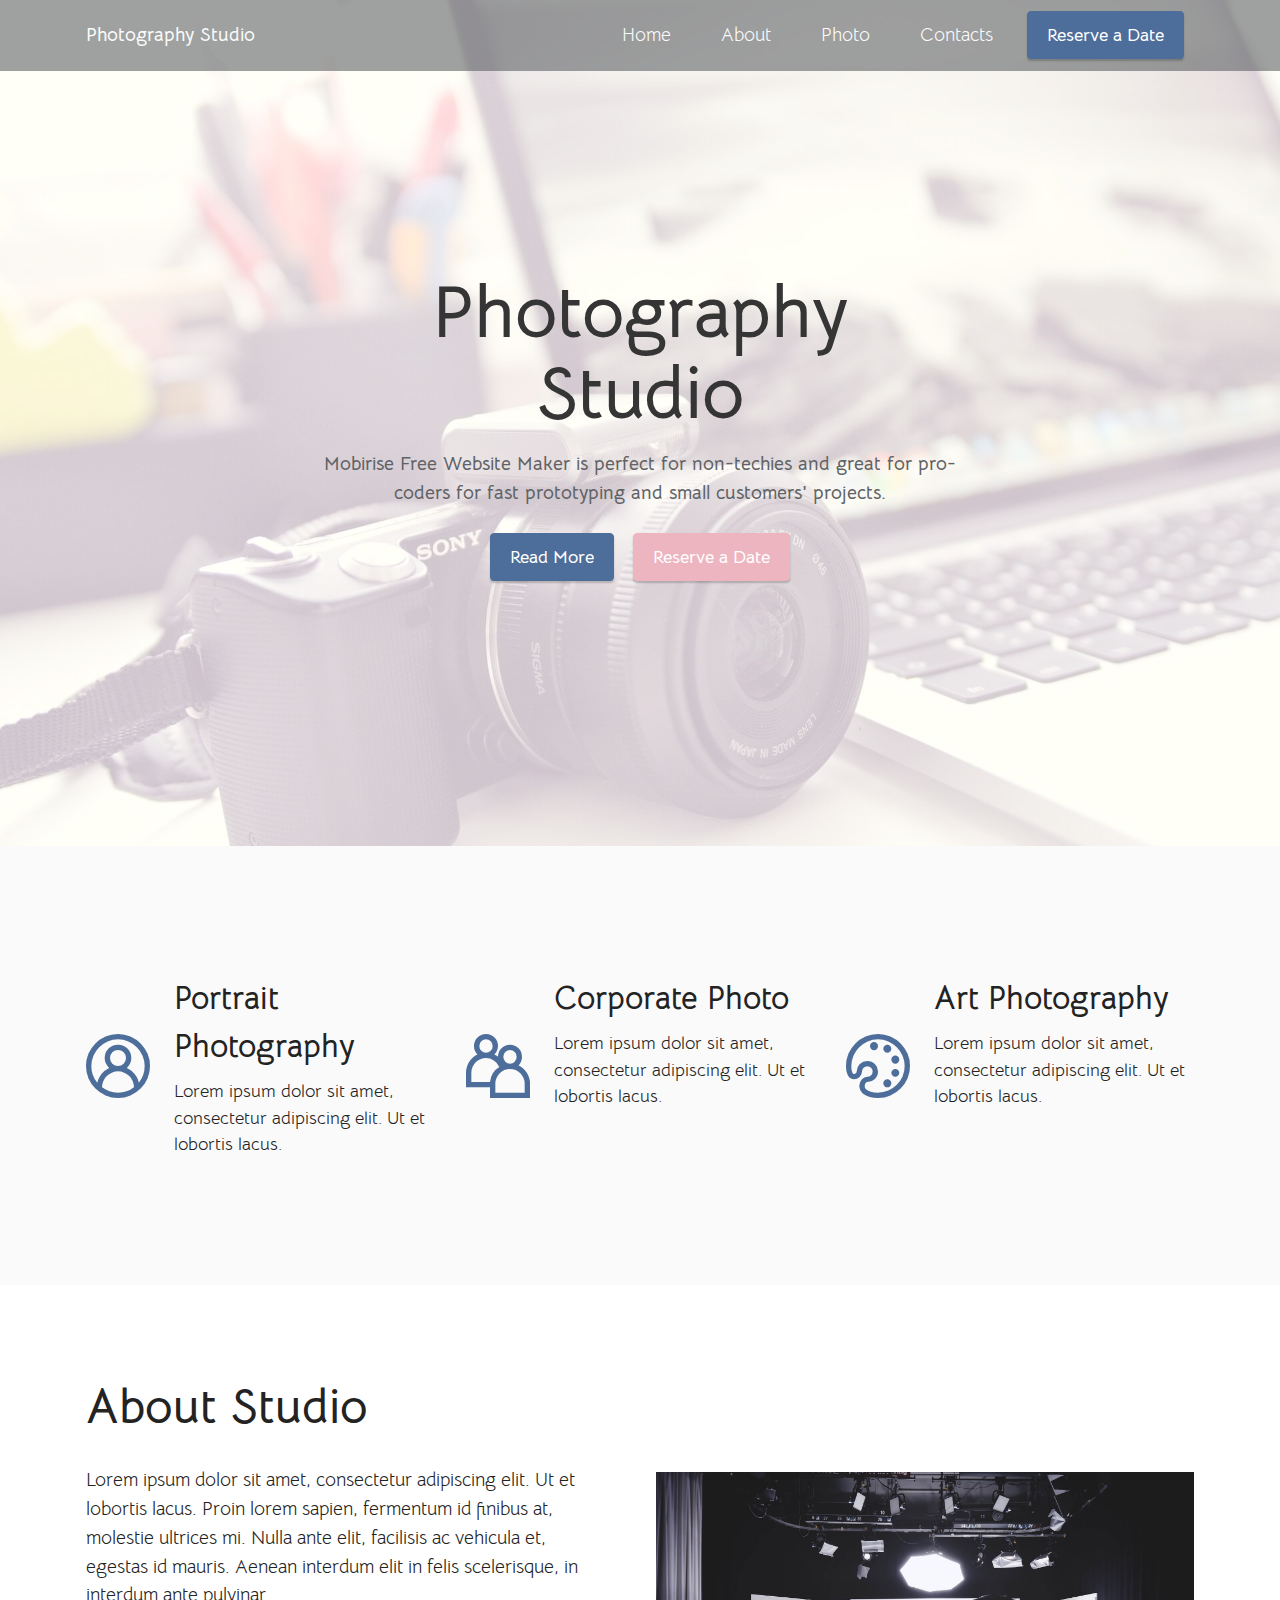
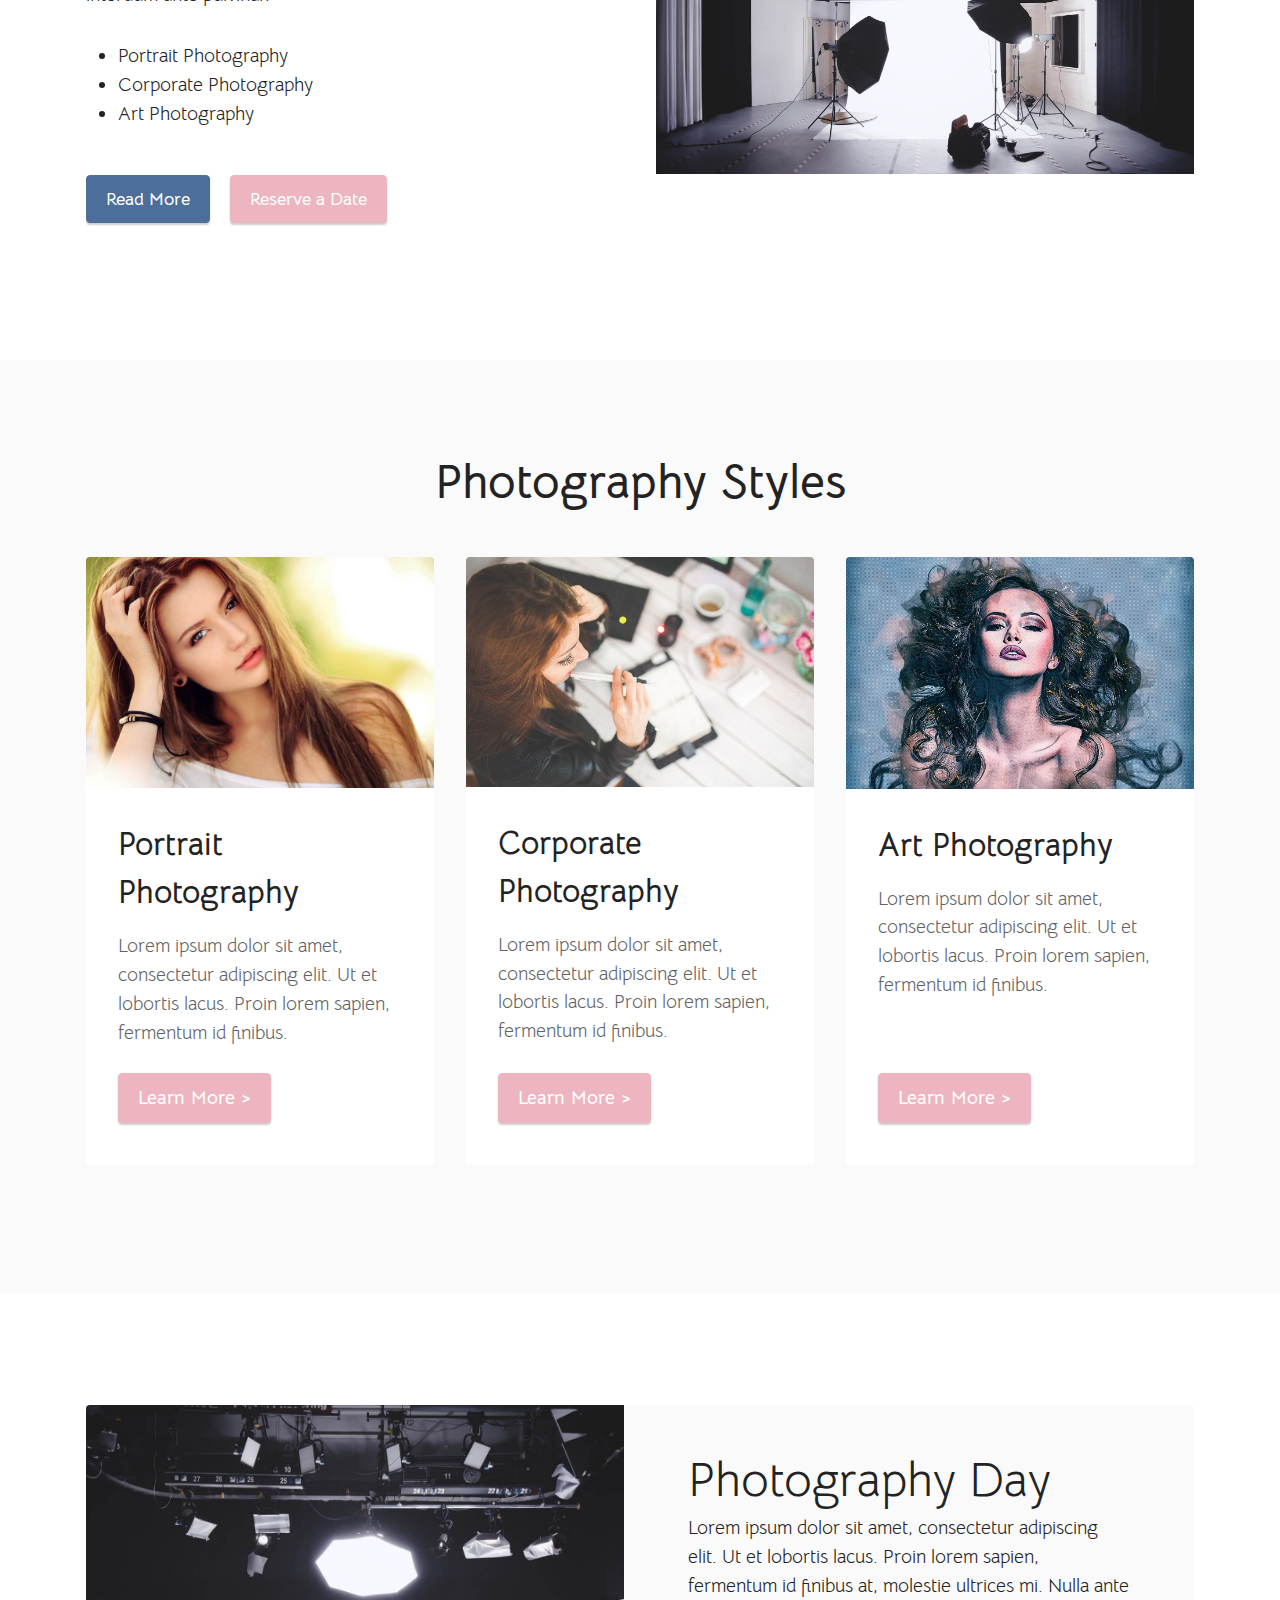
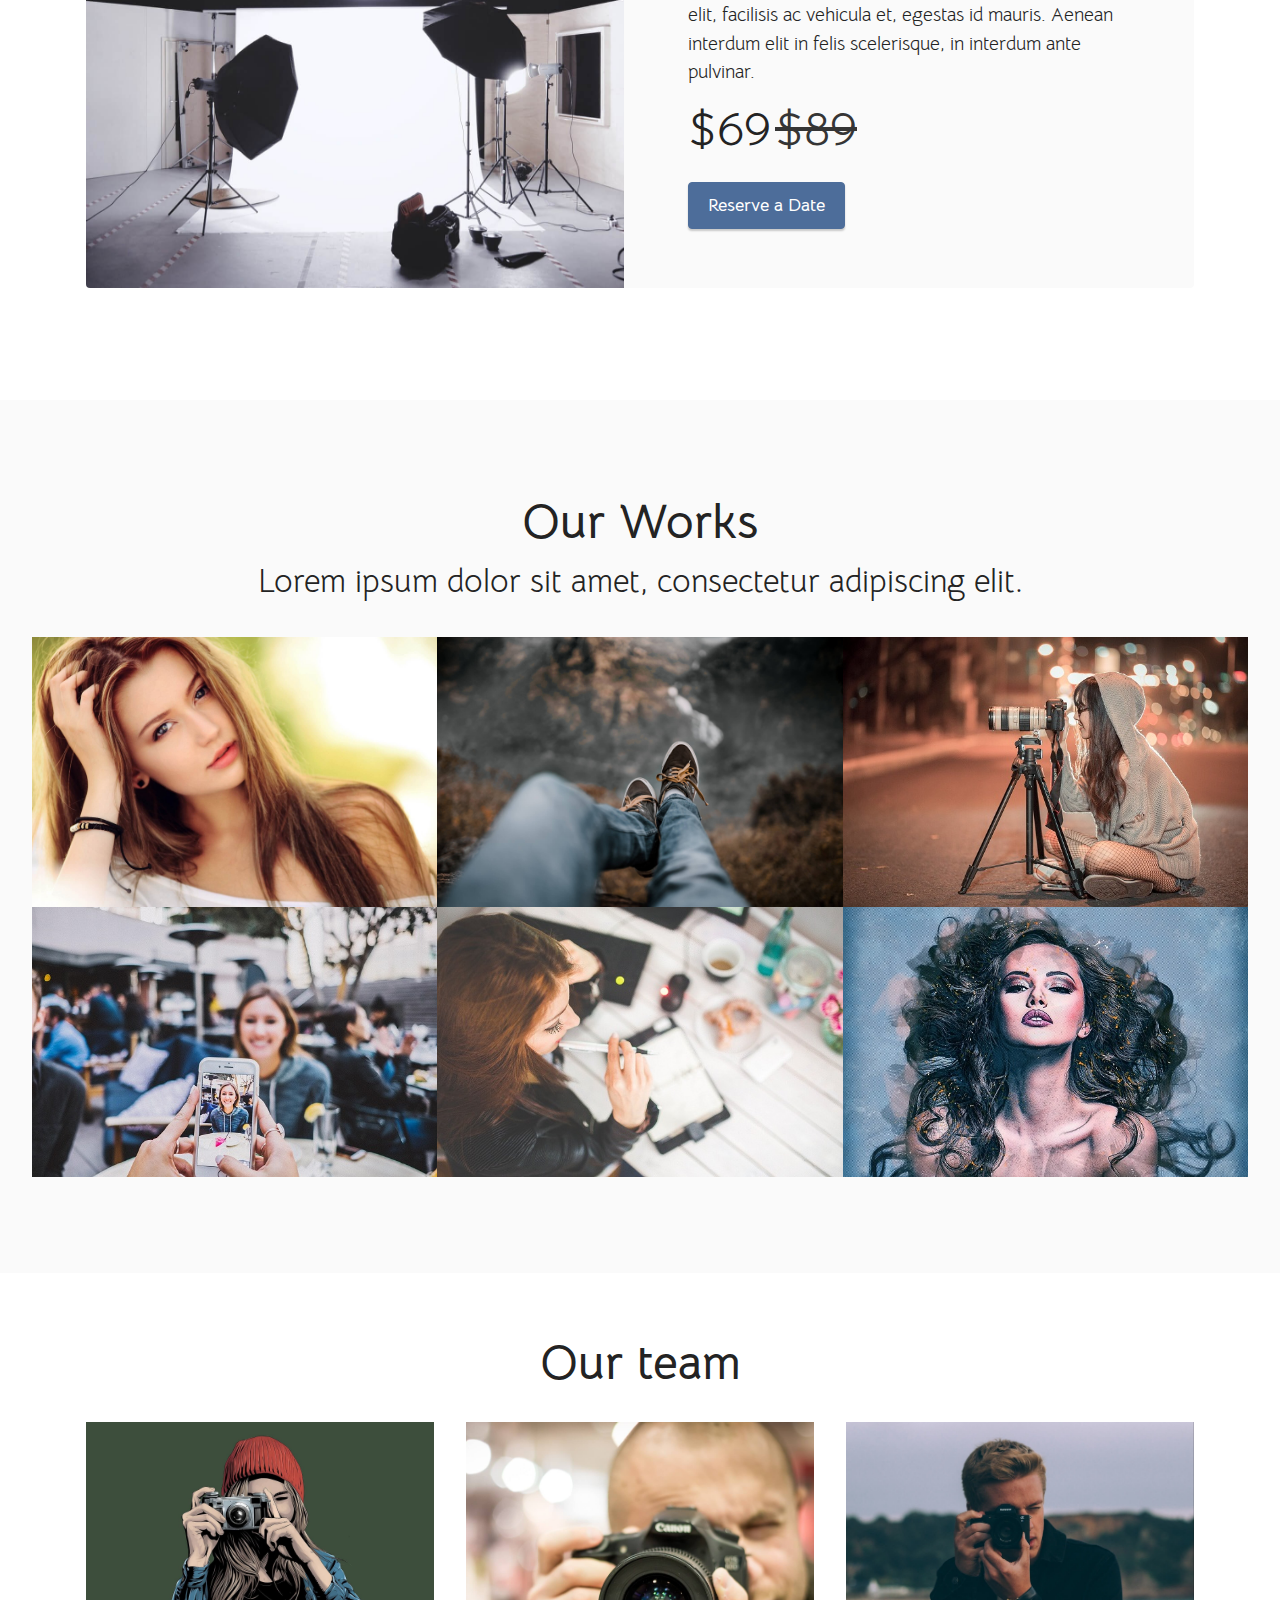
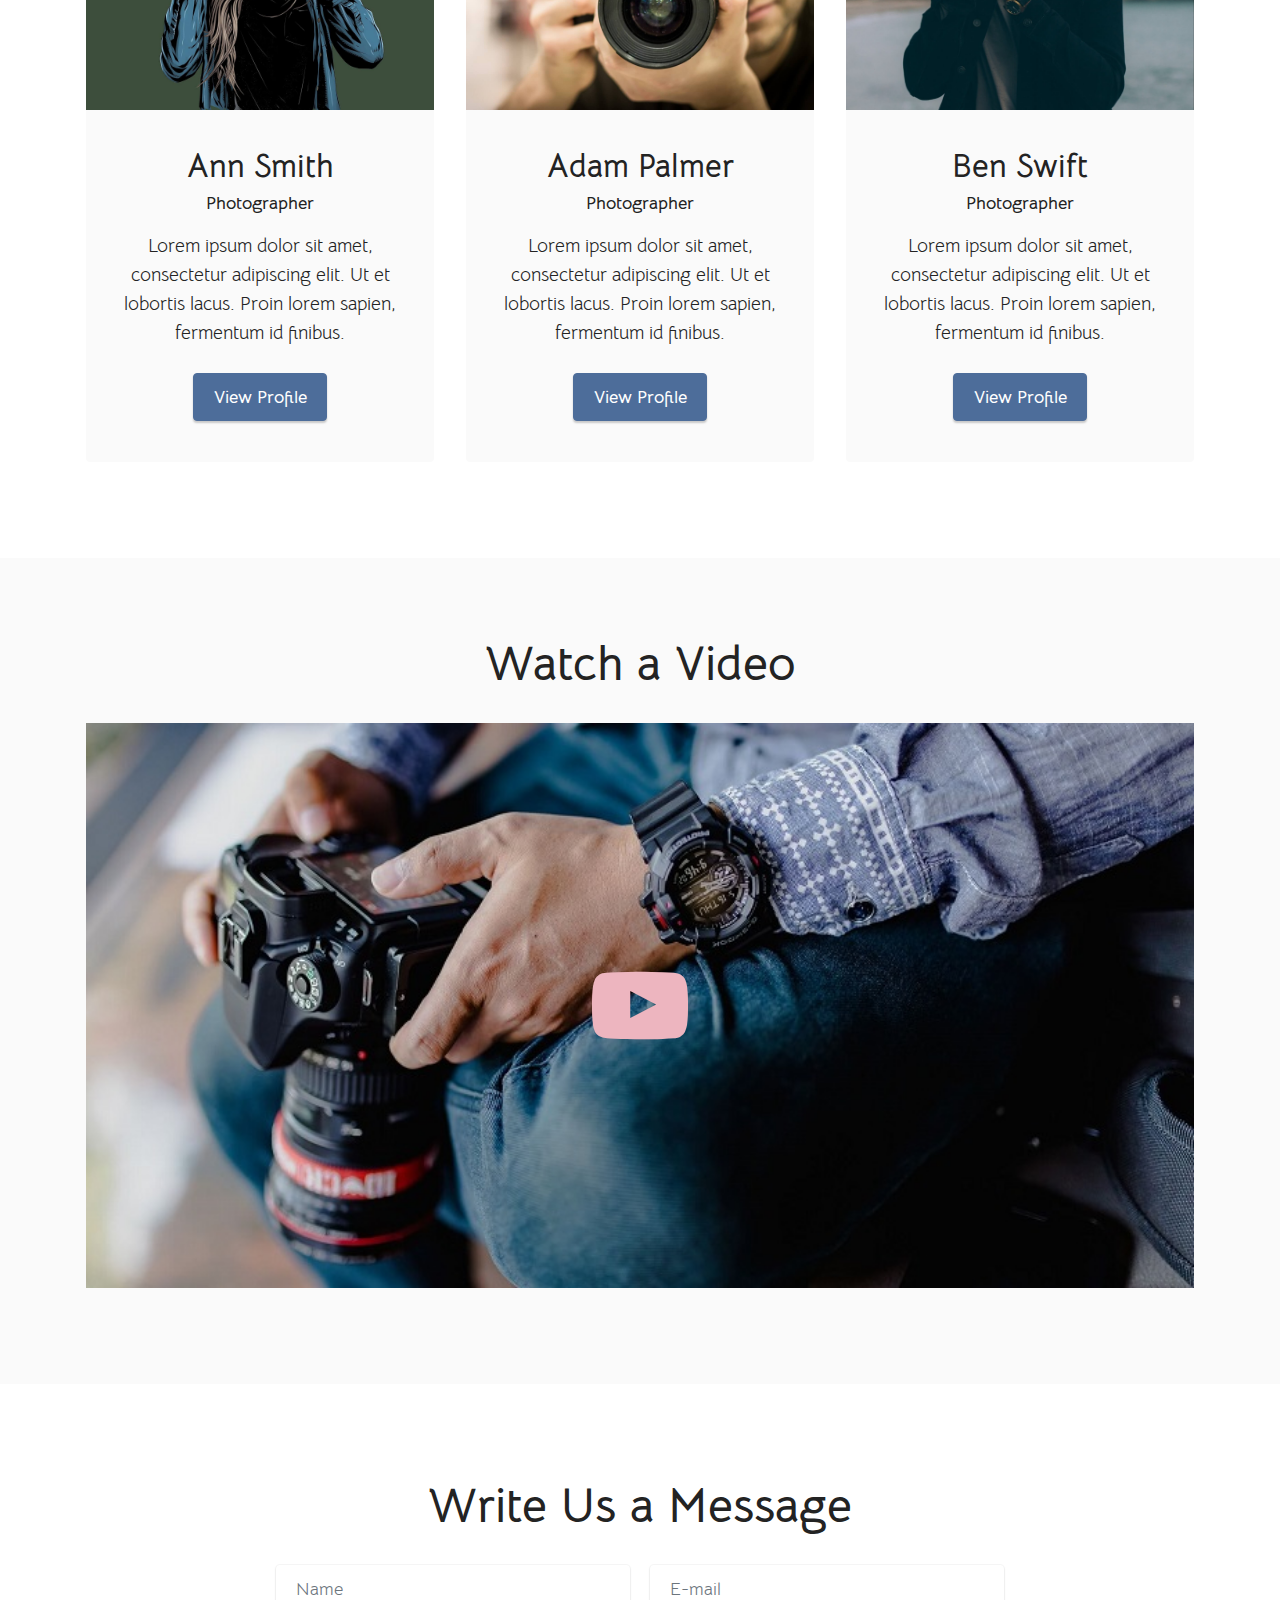
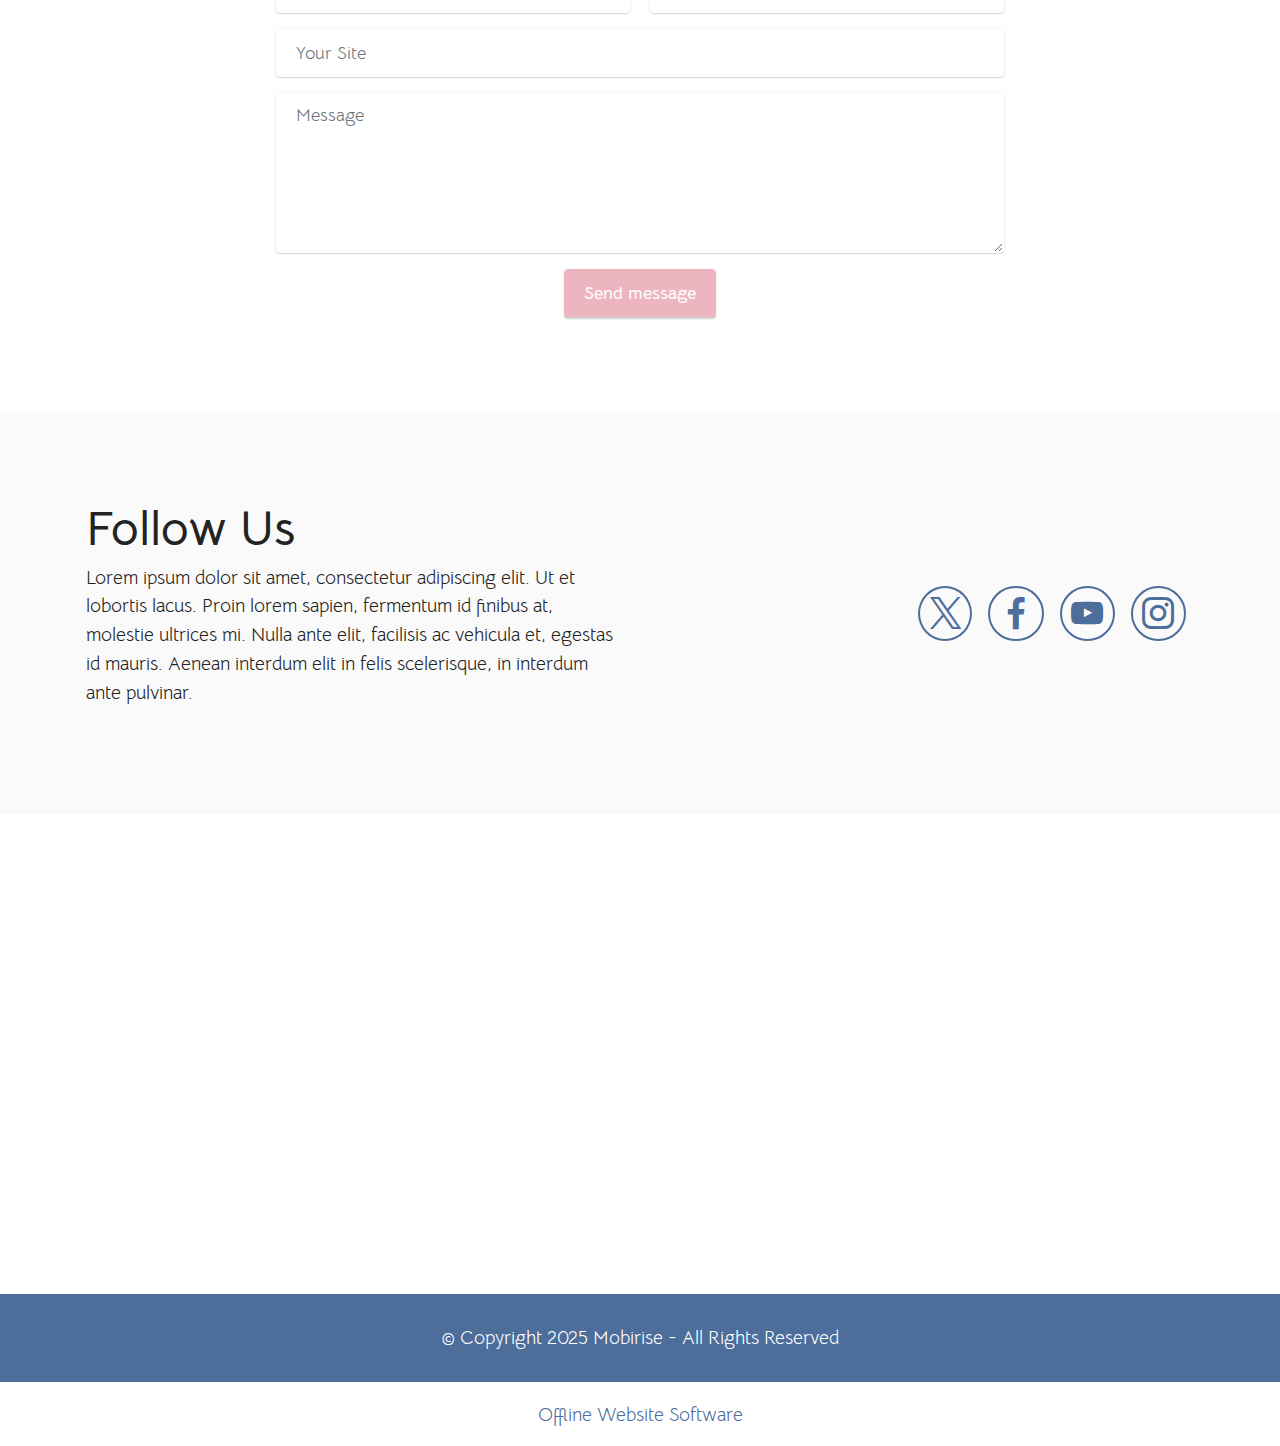
==== commit 8fea7bd1: "create github pages" ====
--- a/index.html
+++ b/index.html
@@ -20,7 +20,7 @@
   <link rel="stylesheet" href="assets/theme/css/style.css">
   <link rel="preload" href="https://fonts.googleapis.com/css?family=Bellota+Text:300,300i,400,400i,700,700i&display=swap" as="style" onload="this.onload=null;this.rel='stylesheet'">
   <noscript><link rel="stylesheet" href="https://fonts.googleapis.com/css?family=Bellota+Text:300,300i,400,400i,700,700i&display=swap"></noscript>
-  <link rel="preload" as="style" href="assets/mobirise/css/mbr-additional.css?v=yV0WmQ"><link rel="stylesheet" href="assets/mobirise/css/mbr-additional.css?v=yV0WmQ" type="text/css">
+  <link rel="preload" as="style" href="assets/mobirise/css/mbr-additional.css?v=fzHC3K"><link rel="stylesheet" href="assets/mobirise/css/mbr-additional.css?v=fzHC3K" type="text/css">
 
   
   
@@ -242,8 +242,8 @@
         </div>
         <div class="row mbr-gallery mt-4">
             <div class="col-12 col-md-6 col-lg-4 item gallery-image">
-                <div class="item-wrapper" data-toggle="modal" data-bs-toggle="modal" data-target="#ujcjOz4kJ8-modal" data-bs-target="#ujcjOz4kJ8-modal">
-                    <img class="w-100" src="assets/images/mbr-6.jpeg" alt="Mobirise Website Builder" data-slide-to="0" data-bs-slide-to="0" data-target="#lb-ujcjOz4kJ8" data-bs-target="#lb-ujcjOz4kJ8">
+                <div class="item-wrapper" data-toggle="modal" data-bs-toggle="modal" data-target="#ujcwelZyBM-modal" data-bs-target="#ujcwelZyBM-modal">
+                    <img class="w-100" src="assets/images/mbr-6.jpeg" alt="Mobirise Website Builder" data-slide-to="0" data-bs-slide-to="0" data-target="#lb-ujcwelZyBM" data-bs-target="#lb-ujcwelZyBM">
                     <div class="icon-wrapper">
                         <span class="mobi-mbri mobi-mbri-search mbr-iconfont mbr-iconfont-btn"></span>
                     </div>
@@ -251,8 +251,8 @@
                 
             </div>
             <div class="col-12 col-md-6 col-lg-4 item gallery-image">
-                <div class="item-wrapper" data-toggle="modal" data-bs-toggle="modal" data-target="#ujcjOz4kJ8-modal" data-bs-target="#ujcjOz4kJ8-modal">
-                    <img class="w-100" src="assets/images/mbr-5.jpg" alt="Mobirise Website Builder" data-slide-to="1" data-bs-slide-to="1" data-target="#lb-ujcjOz4kJ8" data-bs-target="#lb-ujcjOz4kJ8">
+                <div class="item-wrapper" data-toggle="modal" data-bs-toggle="modal" data-target="#ujcwelZyBM-modal" data-bs-target="#ujcwelZyBM-modal">
+                    <img class="w-100" src="assets/images/mbr-5.jpg" alt="Mobirise Website Builder" data-slide-to="1" data-bs-slide-to="1" data-target="#lb-ujcwelZyBM" data-bs-target="#lb-ujcwelZyBM">
                     <div class="icon-wrapper">
                         <span class="mobi-mbri mobi-mbri-search mbr-iconfont mbr-iconfont-btn"></span>
                     </div>
@@ -260,8 +260,8 @@
                 
             </div>
             <div class="col-12 col-md-6 col-lg-4 item gallery-image">
-                <div class="item-wrapper" data-toggle="modal" data-bs-toggle="modal" data-target="#ujcjOz4kJ8-modal" data-bs-target="#ujcjOz4kJ8-modal">
-                    <img class="w-100" src="assets/images/mbr-7.jpg" alt="Mobirise Website Builder" data-slide-to="2" data-bs-slide-to="2" data-target="#lb-ujcjOz4kJ8" data-bs-target="#lb-ujcjOz4kJ8">
+                <div class="item-wrapper" data-toggle="modal" data-bs-toggle="modal" data-target="#ujcwelZyBM-modal" data-bs-target="#ujcwelZyBM-modal">
+                    <img class="w-100" src="assets/images/mbr-7.jpg" alt="Mobirise Website Builder" data-slide-to="2" data-bs-slide-to="2" data-target="#lb-ujcwelZyBM" data-bs-target="#lb-ujcwelZyBM">
                     <div class="icon-wrapper">
                         <span class="mobi-mbri mobi-mbri-search mbr-iconfont mbr-iconfont-btn"></span>
                     </div>
@@ -269,24 +269,24 @@
                 
             </div>
             <div class="col-12 col-md-6 col-lg-4 item gallery-image">
-                <div class="item-wrapper" data-toggle="modal" data-bs-toggle="modal" data-target="#ujcjOz4kJ8-modal" data-bs-target="#ujcjOz4kJ8-modal">
-                    <img class="w-100" src="assets/images/mbr-8.jpg" alt="Mobirise Website Builder" data-slide-to="3" data-bs-slide-to="3" data-target="#lb-ujcjOz4kJ8" data-bs-target="#lb-ujcjOz4kJ8">
+                <div class="item-wrapper" data-toggle="modal" data-bs-toggle="modal" data-target="#ujcwelZyBM-modal" data-bs-target="#ujcwelZyBM-modal">
+                    <img class="w-100" src="assets/images/mbr-8.jpg" alt="Mobirise Website Builder" data-slide-to="3" data-bs-slide-to="3" data-target="#lb-ujcwelZyBM" data-bs-target="#lb-ujcwelZyBM">
                     <div class="icon-wrapper">
                         <span class="mobi-mbri mobi-mbri-search mbr-iconfont mbr-iconfont-btn"></span>
                     </div>
                 </div>
                 
             </div><div class="col-12 col-md-6 col-lg-4 item gallery-image">
-                <div class="item-wrapper" data-toggle="modal" data-bs-toggle="modal" data-target="#ujcjOz4kJ8-modal" data-bs-target="#ujcjOz4kJ8-modal">
-                    <img class="w-100" src="assets/images/mbr-4.jpg" alt="Mobirise Website Builder" data-slide-to="4" data-bs-slide-to="4" data-target="#lb-ujcjOz4kJ8" data-bs-target="#lb-ujcjOz4kJ8">
+                <div class="item-wrapper" data-toggle="modal" data-bs-toggle="modal" data-target="#ujcwelZyBM-modal" data-bs-target="#ujcwelZyBM-modal">
+                    <img class="w-100" src="assets/images/mbr-4.jpg" alt="Mobirise Website Builder" data-slide-to="4" data-bs-slide-to="4" data-target="#lb-ujcwelZyBM" data-bs-target="#lb-ujcwelZyBM">
                     <div class="icon-wrapper">
                         <span class="mobi-mbri mobi-mbri-search mbr-iconfont mbr-iconfont-btn"></span>
                     </div>
                 </div>
                 
             </div><div class="col-12 col-md-6 col-lg-4 item gallery-image">
-                <div class="item-wrapper" data-toggle="modal" data-bs-toggle="modal" data-target="#ujcjOz4kJ8-modal" data-bs-target="#ujcjOz4kJ8-modal">
-                    <img class="w-100" src="assets/images/mbr-11.jpeg" alt="Mobirise Website Builder" data-slide-to="5" data-bs-slide-to="5" data-target="#lb-ujcjOz4kJ8" data-bs-target="#lb-ujcjOz4kJ8">
+                <div class="item-wrapper" data-toggle="modal" data-bs-toggle="modal" data-target="#ujcwelZyBM-modal" data-bs-target="#ujcwelZyBM-modal">
+                    <img class="w-100" src="assets/images/mbr-11.jpeg" alt="Mobirise Website Builder" data-slide-to="5" data-bs-slide-to="5" data-target="#lb-ujcwelZyBM" data-bs-target="#lb-ujcwelZyBM">
                     <div class="icon-wrapper">
                         <span class="mobi-mbri mobi-mbri-search mbr-iconfont mbr-iconfont-btn"></span>
                     </div>
@@ -295,11 +295,11 @@
             </div>
         </div>
 
-        <div class="modal mbr-slider" tabindex="-1" role="dialog" aria-hidden="true" id="ujcjOz4kJ8-modal">
+        <div class="modal mbr-slider" tabindex="-1" role="dialog" aria-hidden="true" id="ujcwelZyBM-modal">
             <div class="modal-dialog" role="document">
                 <div class="modal-content">
                     <div class="modal-body">
-                        <div class="carousel slide" id="lb-ujcjOz4kJ8" data-interval="5000" data-bs-interval="5000">
+                        <div class="carousel slide" id="lb-ujcwelZyBM" data-interval="5000" data-bs-interval="5000">
                             <div class="carousel-inner">
                                 <div class="carousel-item active">
                                     <img class="d-block w-100" src="assets/images/mbr-6.jpeg" alt="Mobirise Website Builder">
@@ -319,18 +319,18 @@
                                 </div>
                             </div>
                             <ol class="carousel-indicators">
-                                <li data-slide-to="0" data-bs-slide-to="0" class="active" data-target="#lb-ujcjOz4kJ8" data-bs-target="#lb-ujcjOz4kJ8"></li>
-                                <li data-slide-to="1" data-bs-slide-to="1" data-target="#lb-ujcjOz4kJ8" data-bs-target="#lb-ujcjOz4kJ8"></li>
-                                <li data-slide-to="2" data-bs-slide-to="2" data-target="#lb-ujcjOz4kJ8" data-bs-target="#lb-ujcjOz4kJ8"></li>
-                                <li data-slide-to="3" data-bs-slide-to="3" data-target="#lb-ujcjOz4kJ8" data-bs-target="#lb-ujcjOz4kJ8"></li><li data-slide-to="4" data-bs-slide-to="4" data-target="#lb-ujcjOz4kJ8" data-bs-target="#lb-ujcjOz4kJ8"></li><li data-slide-to="5" data-bs-slide-to="5" data-target="#lb-ujcjOz4kJ8" data-bs-target="#lb-ujcjOz4kJ8"></li>
+                                <li data-slide-to="0" data-bs-slide-to="0" class="active" data-target="#lb-ujcwelZyBM" data-bs-target="#lb-ujcwelZyBM"></li>
+                                <li data-slide-to="1" data-bs-slide-to="1" data-target="#lb-ujcwelZyBM" data-bs-target="#lb-ujcwelZyBM"></li>
+                                <li data-slide-to="2" data-bs-slide-to="2" data-target="#lb-ujcwelZyBM" data-bs-target="#lb-ujcwelZyBM"></li>
+                                <li data-slide-to="3" data-bs-slide-to="3" data-target="#lb-ujcwelZyBM" data-bs-target="#lb-ujcwelZyBM"></li><li data-slide-to="4" data-bs-slide-to="4" data-target="#lb-ujcwelZyBM" data-bs-target="#lb-ujcwelZyBM"></li><li data-slide-to="5" data-bs-slide-to="5" data-target="#lb-ujcwelZyBM" data-bs-target="#lb-ujcwelZyBM"></li>
                             </ol>
                             <a role="button" href="" class="close" data-dismiss="modal" data-bs-dismiss="modal" aria-label="Close">
                             </a>
-                            <a class="carousel-control-prev carousel-control" role="button" data-slide="prev" data-bs-slide="prev" href="#lb-ujcjOz4kJ8">
+                            <a class="carousel-control-prev carousel-control" role="button" data-slide="prev" data-bs-slide="prev" href="#lb-ujcwelZyBM">
                                 <span class="mobi-mbri mobi-mbri-arrow-prev" aria-hidden="true"></span>
                                 <span class="sr-only visually-hidden">Previous</span>
                             </a>
-                            <a class="carousel-control-next carousel-control" role="button" data-slide="next" data-bs-slide="next" href="#lb-ujcjOz4kJ8">
+                            <a class="carousel-control-next carousel-control" role="button" data-slide="next" data-bs-slide="next" href="#lb-ujcwelZyBM">
                                 <span class="mobi-mbri mobi-mbri-arrow-next" aria-hidden="true"></span>
                                 <span class="sr-only visually-hidden">Next</span>
                             </a>
@@ -479,7 +479,7 @@
         </div>
         <div class="row justify-content-center mt-4">
             <div class="col-lg-8 mx-auto mbr-form" data-form-type="formoid">
-                <form action="https://mobirise.eu/" method="POST" class="mbr-form form-with-styler" data-form-title="Form Name"><input type="hidden" name="email" data-form-email="true" value="t4mf6J/I0RS5qNnc6QVu9x+xTVqgJ0eGzL7lN2X3n4nq/zUuEXJ+6dV8d0DE/3ls3GrAJhB2giKQ6hXZ5D1i+iDFVSETDBTE2XveisjeM5EZx1vVSynjW0DGI5QqpnVN">
+                <form action="https://mobirise.eu/" method="POST" class="mbr-form form-with-styler" data-form-title="Form Name"><input type="hidden" name="email" data-form-email="true" value="oJdApjX5z1cOfeoyfIdQpgEEmvbOWb5Bjb+45V4DTxQLUwpJ+EM/BbKDTVAfgXw5FB2wEluGi8FVFTpiSzvY4mSG3NqD3bnZ5KWezGzqSwyjZV7SR2dPaT1iOg4l5ic/">
                     <div class="row">
                         <div hidden="hidden" data-form-alert="" class="alert alert-success col-12">Thanks for filling out
                             the form!</div>
@@ -570,7 +570,7 @@
             </div>
         </div>
     </div>
-</section><section class="display-7" style="padding: 0;align-items: center;justify-content: center;flex-wrap: wrap;    align-content: center;display: flex;position: relative;height: 4rem;"><a href="https://mobiri.se/3090057" style="flex: 1 1;height: 4rem;position: absolute;width: 100%;z-index: 1;"><img alt="" style="height: 4rem;" src="[data-uri]"></a><p style="margin: 0;text-align: center;" class="display-7">&#8204;</p><a style="z-index:1" href="https://mobirise.com/html-builder.html">HTML Creator</a></section><script src="assets/bootstrap/js/bootstrap.bundle.min.js"></script>  <script src="assets/smoothscroll/smooth-scroll.js"></script>  <script src="assets/ytplayer/index.js"></script>  <script src="assets/dropdown/js/navbar-dropdown.js"></script>  <script src="assets/playervimeo/vimeo_player.js"></script>  <script src="assets/sociallikes/social-likes.js"></script>  <script src="assets/theme/js/script.js"></script>  <script src="assets/formoid/formoid.min.js"></script>  
+</section><section class="display-7" style="padding: 0;align-items: center;justify-content: center;flex-wrap: wrap;    align-content: center;display: flex;position: relative;height: 4rem;"><a href="https://mobiri.se/3090057" style="flex: 1 1;height: 4rem;position: absolute;width: 100%;z-index: 1;"><img alt="" style="height: 4rem;" src="[data-uri]"></a><p style="margin: 0;text-align: center;" class="display-7">&#8204;</p><a style="z-index:1" href="https://mobirise.com/offline-website-builder.html">Offline Website Software</a></section><script src="assets/bootstrap/js/bootstrap.bundle.min.js"></script>  <script src="assets/smoothscroll/smooth-scroll.js"></script>  <script src="assets/ytplayer/index.js"></script>  <script src="assets/dropdown/js/navbar-dropdown.js"></script>  <script src="assets/playervimeo/vimeo_player.js"></script>  <script src="assets/sociallikes/social-likes.js"></script>  <script src="assets/theme/js/script.js"></script>  <script src="assets/formoid/formoid.min.js"></script>  
   
   
 </body>
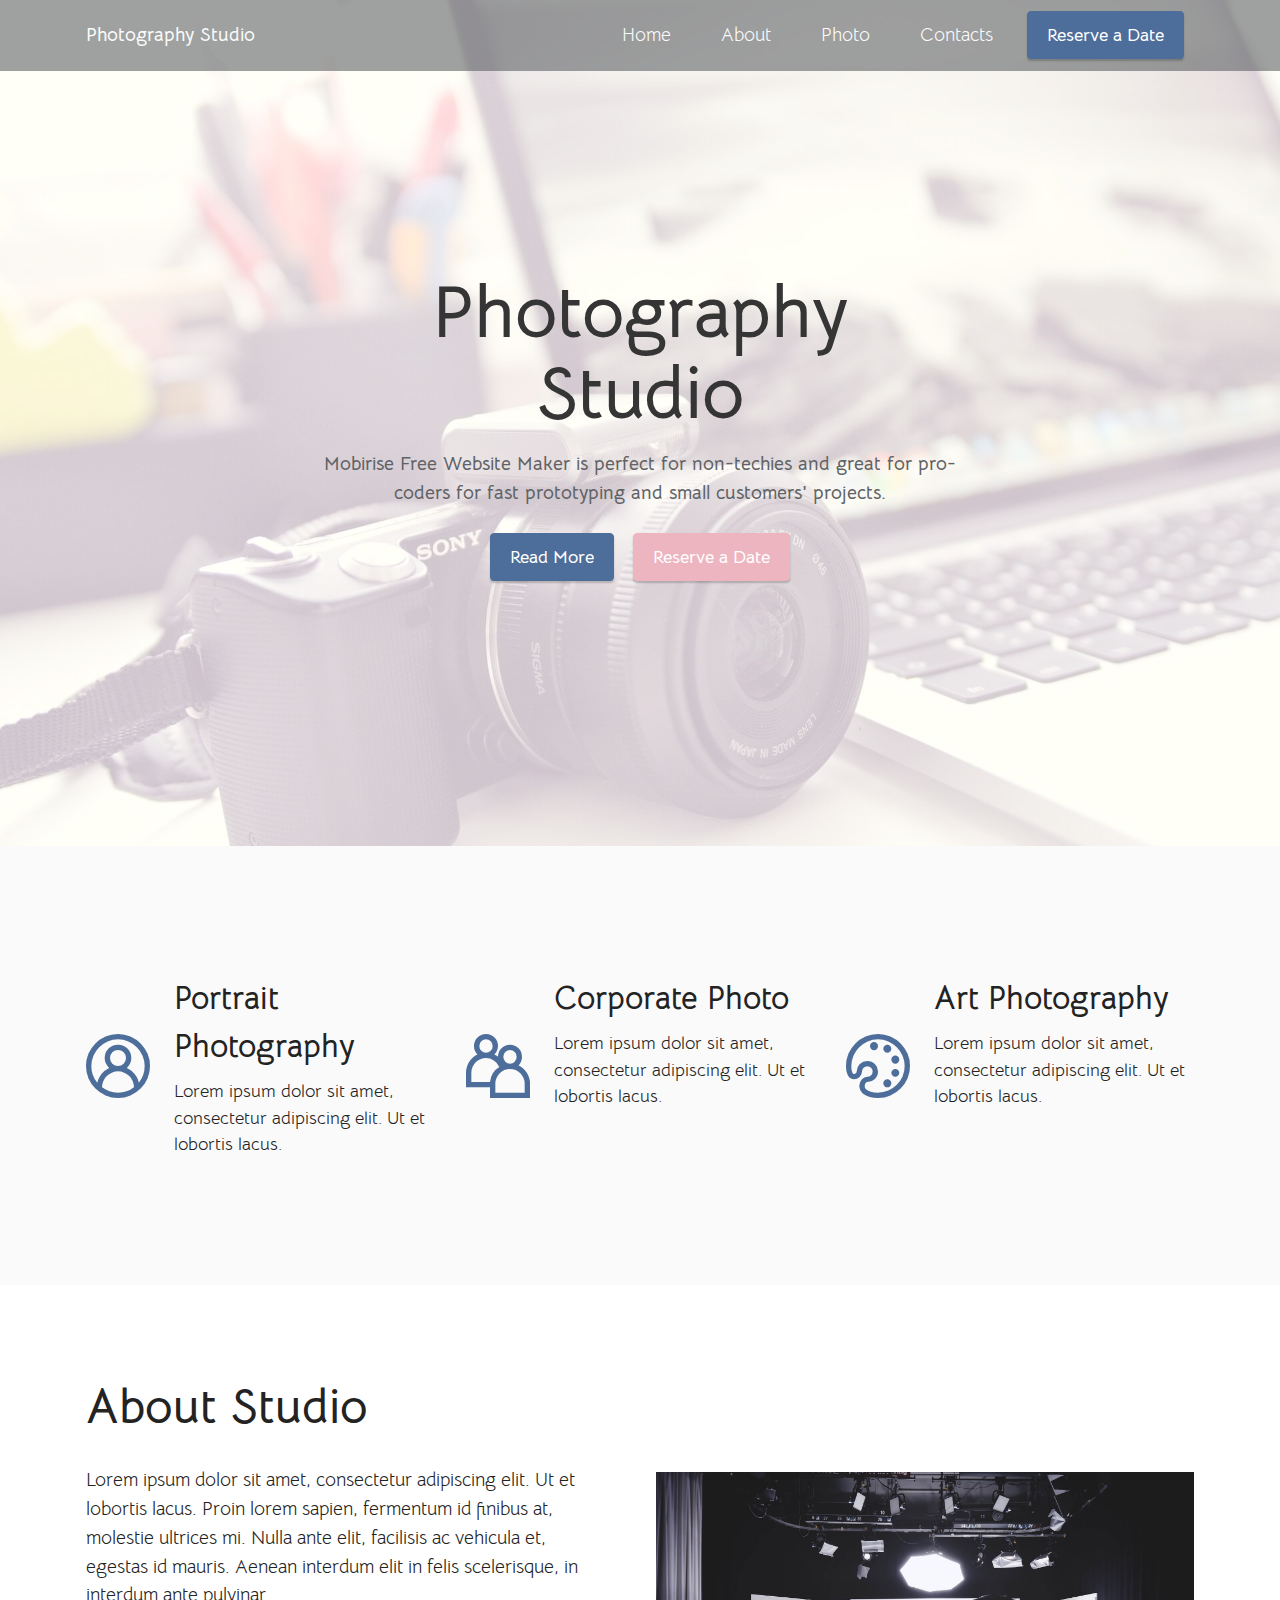
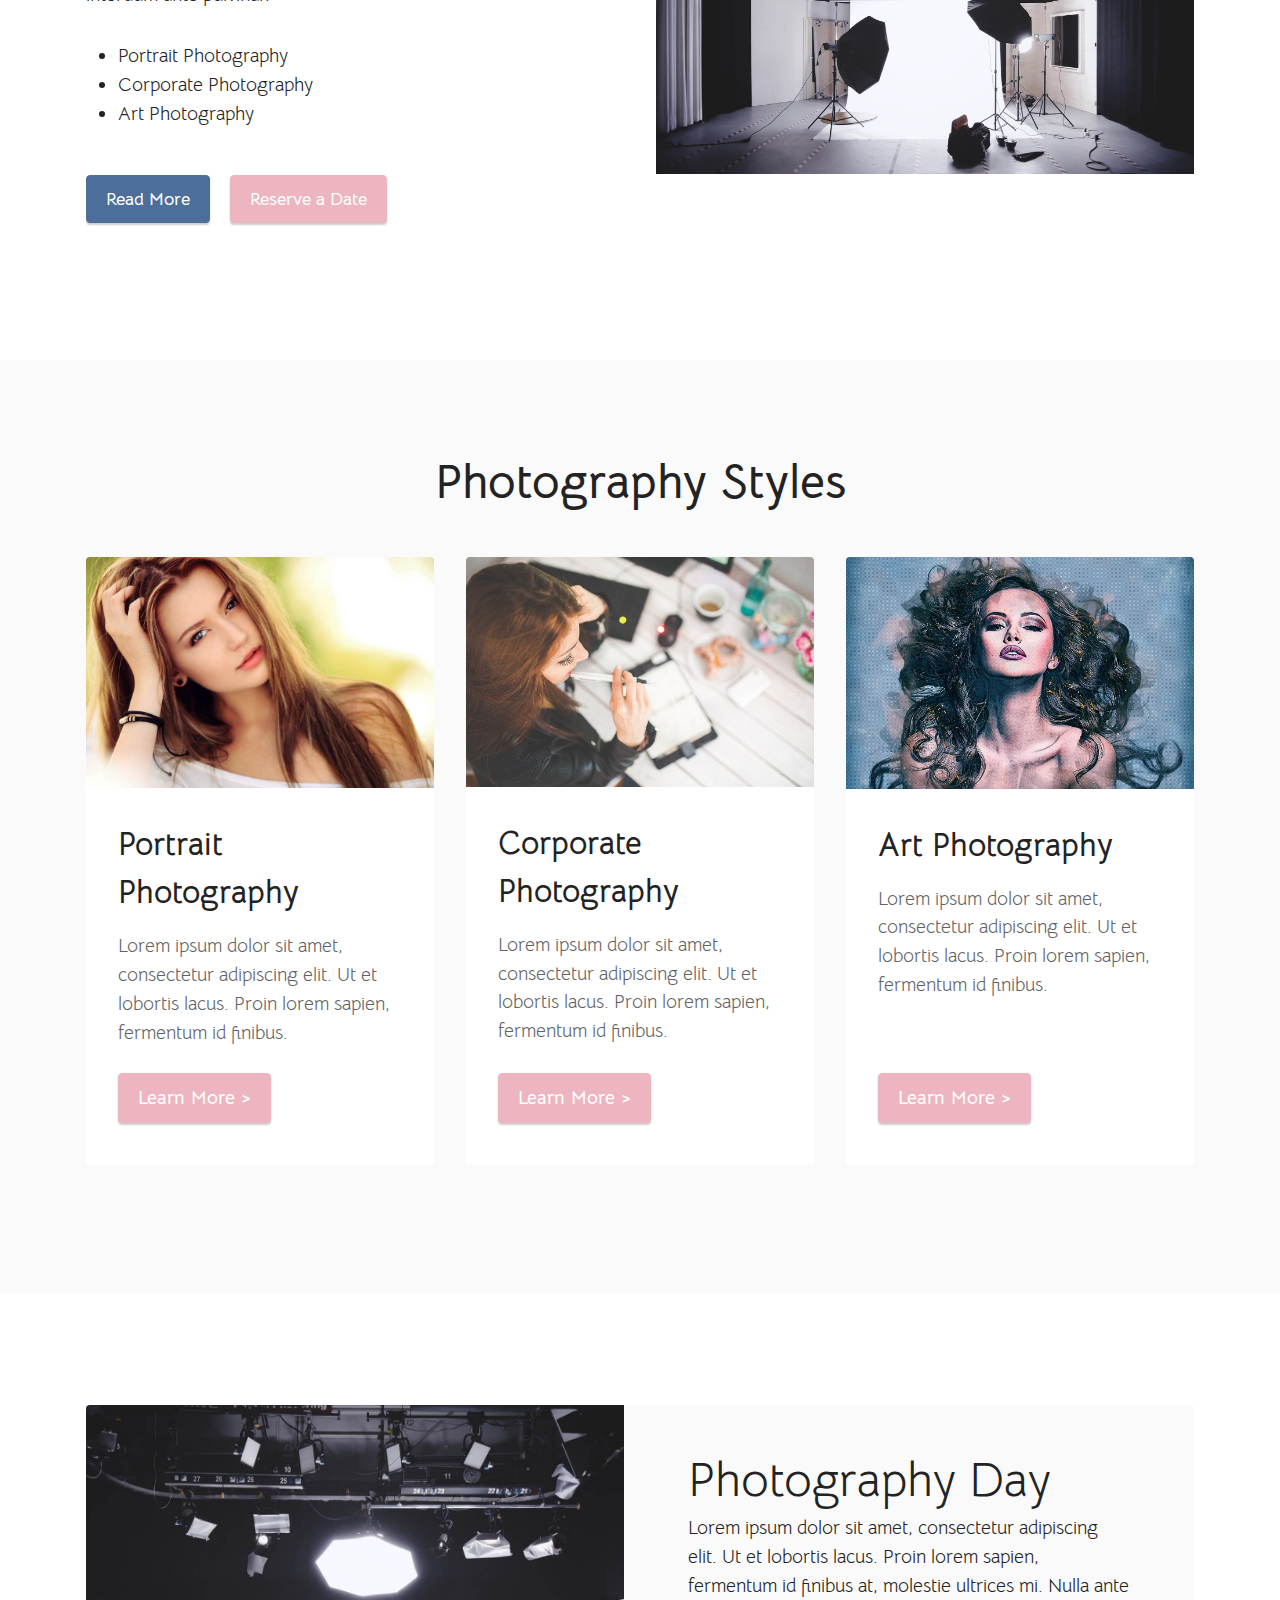
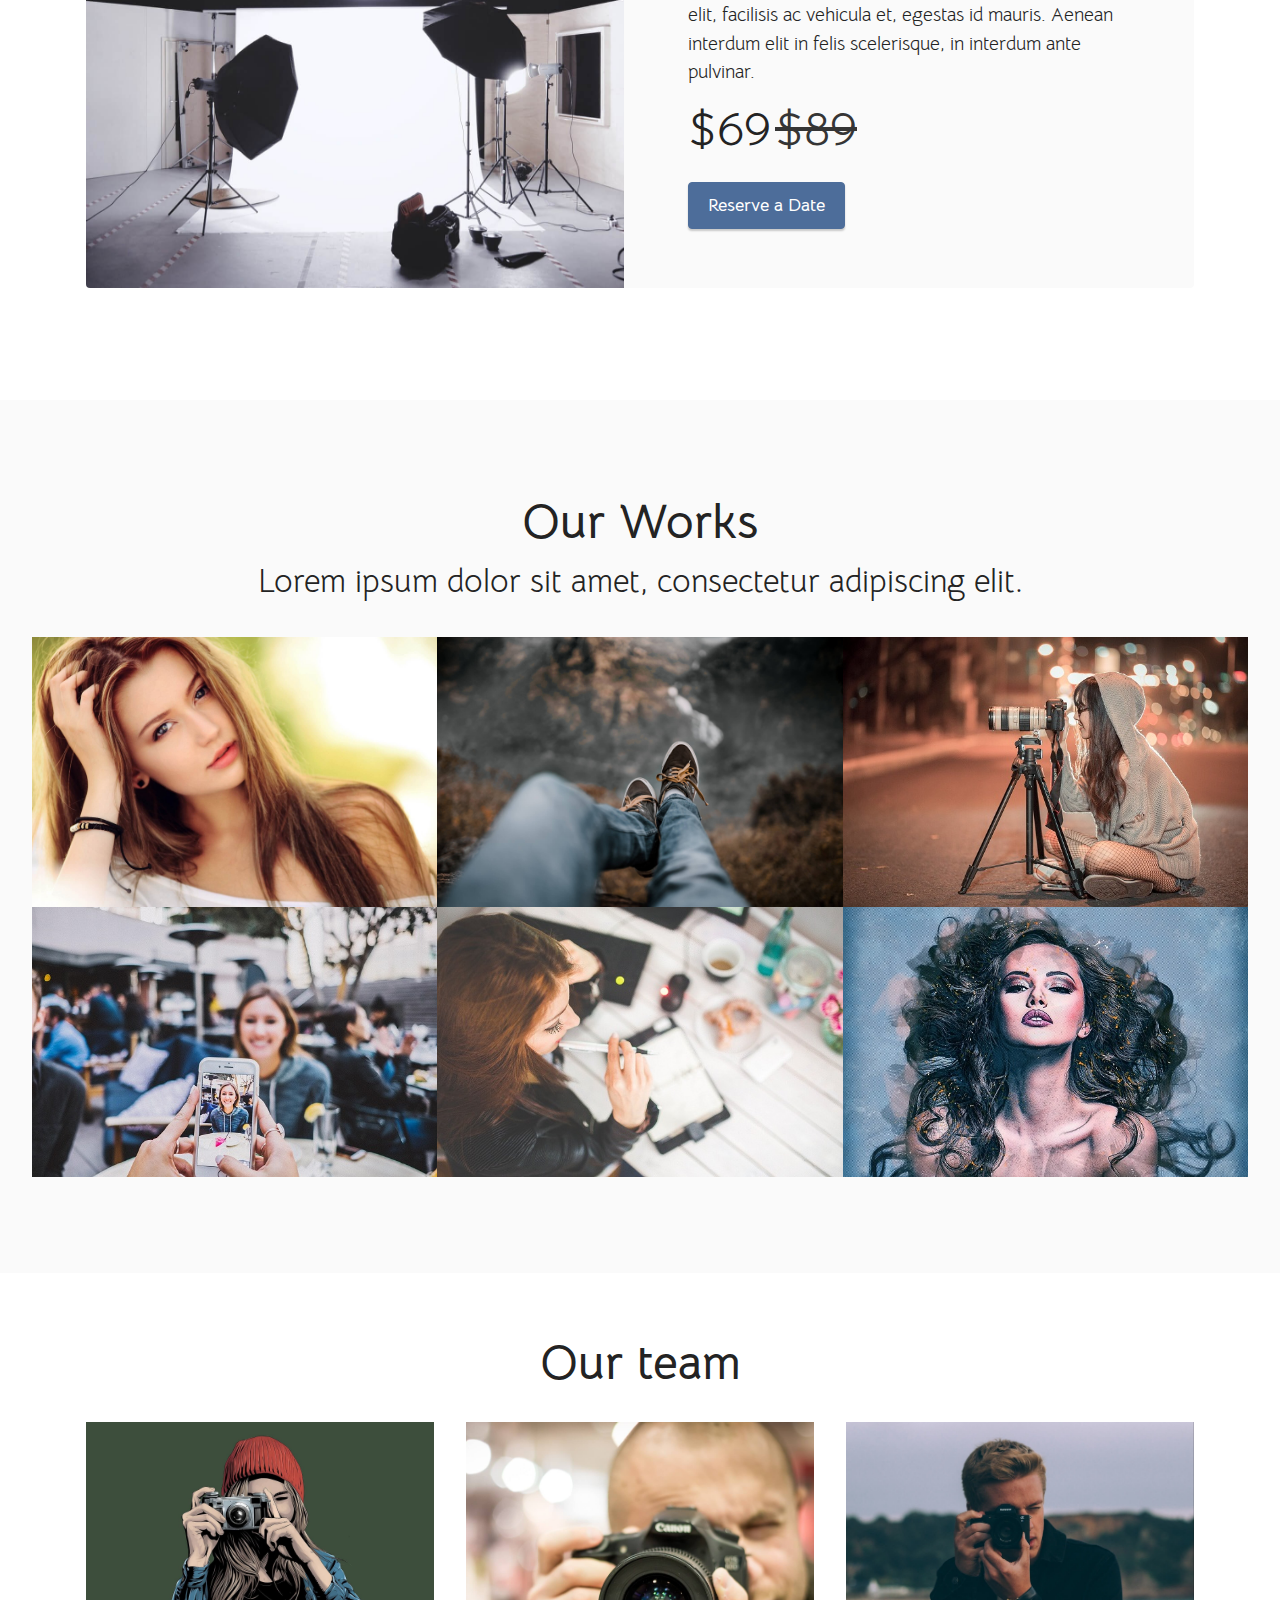
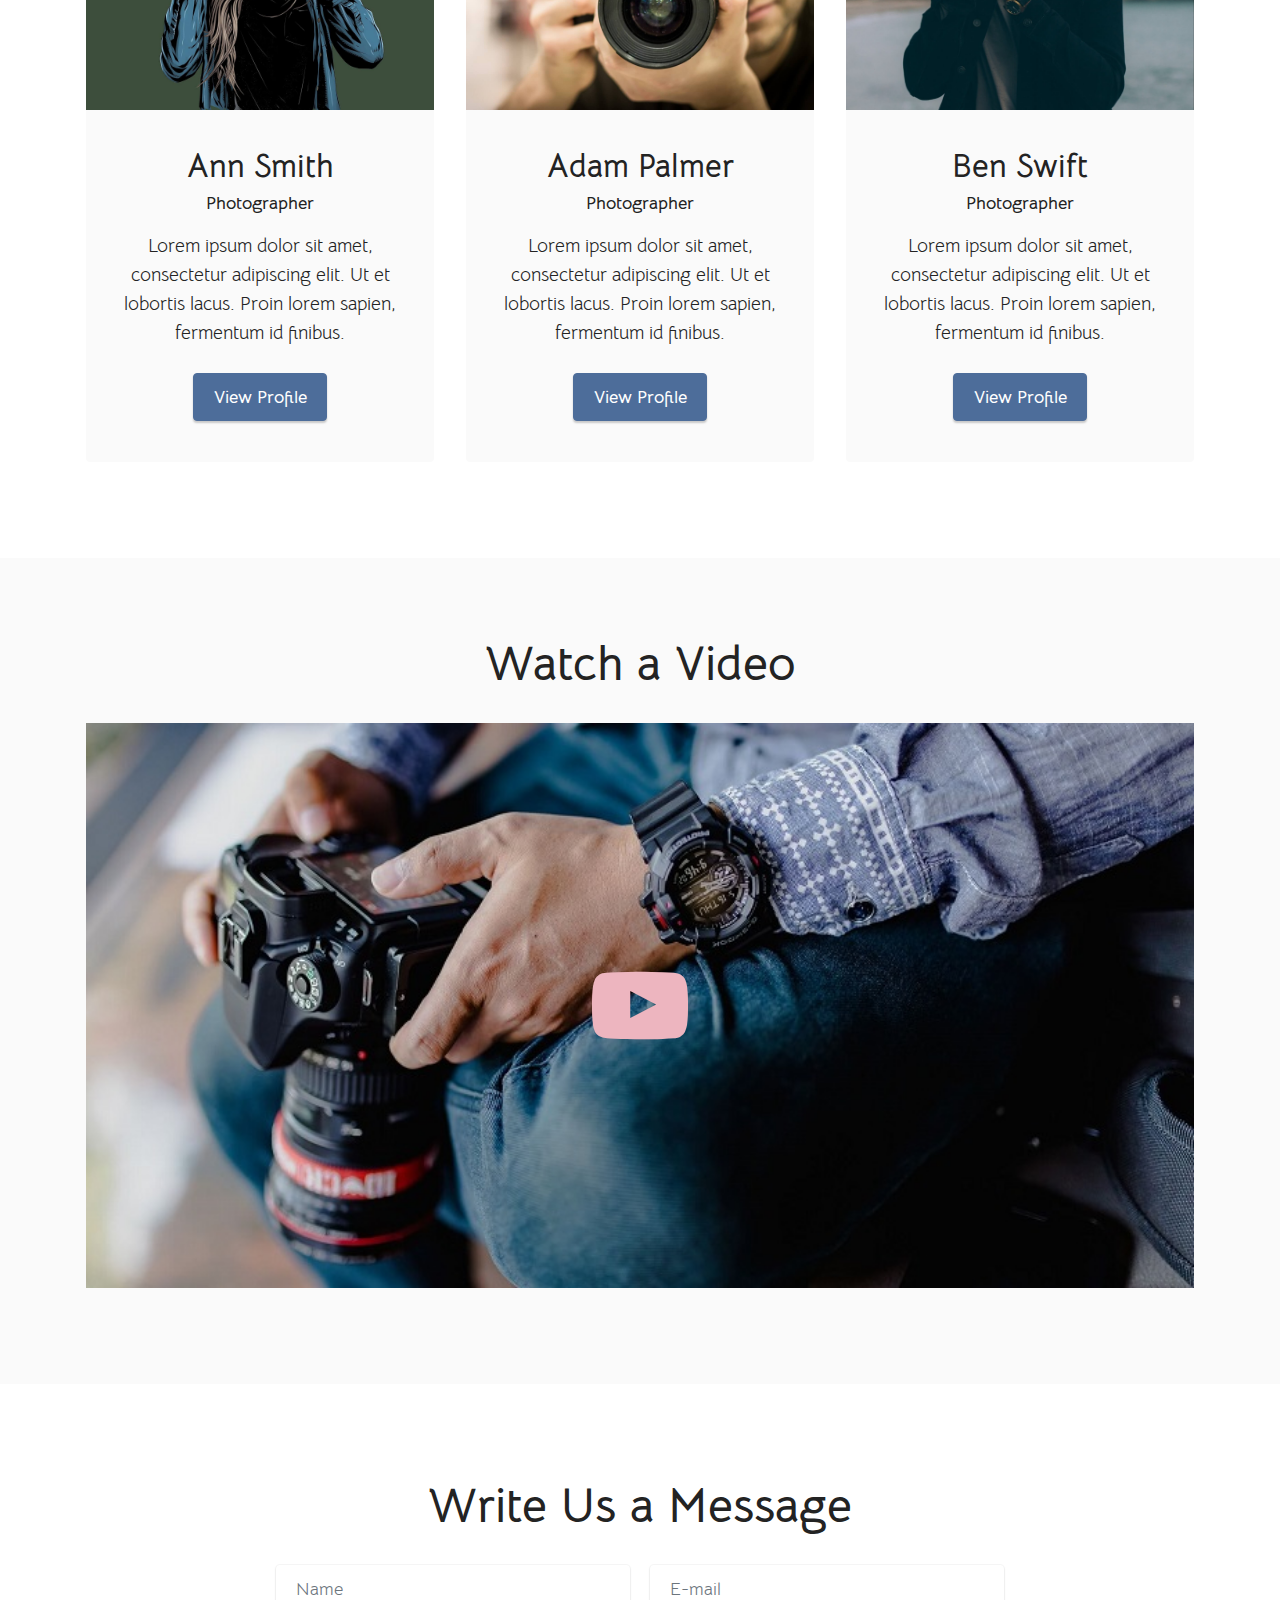
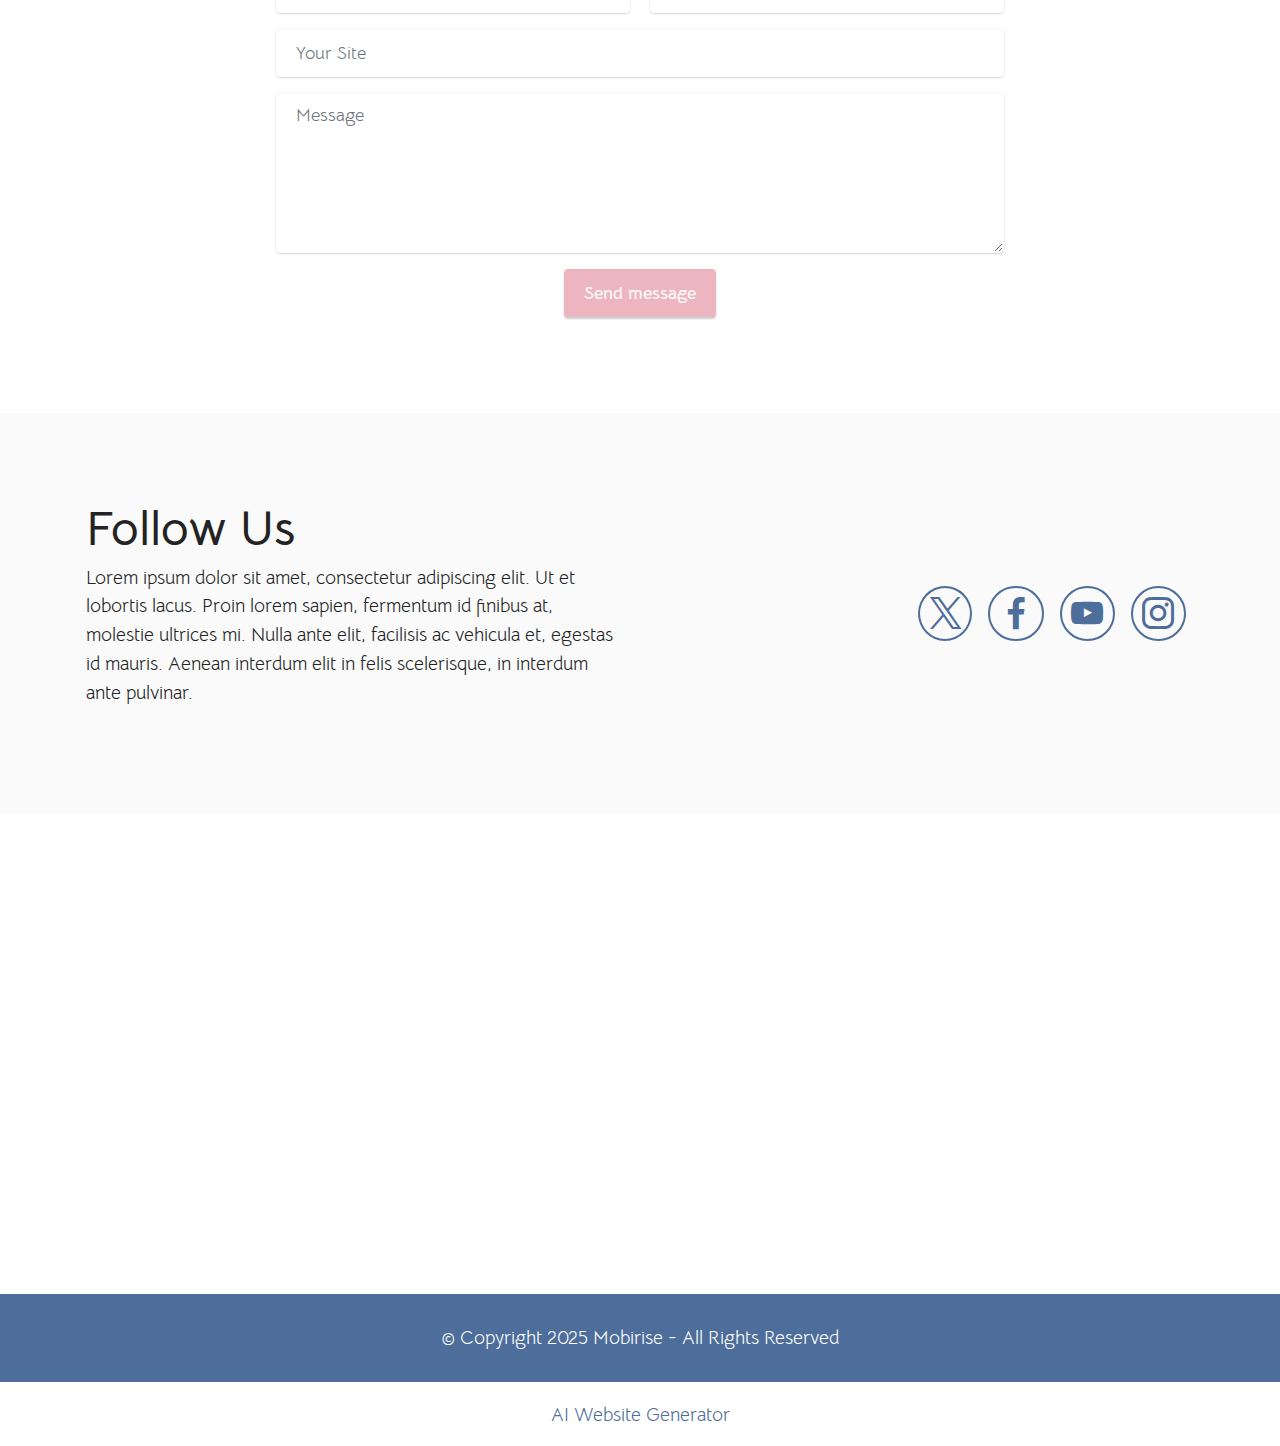
==== commit 6e71b851: "create github pages" ====
--- a/index.html
+++ b/index.html
@@ -20,7 +20,7 @@
   <link rel="stylesheet" href="assets/theme/css/style.css">
   <link rel="preload" href="https://fonts.googleapis.com/css?family=Bellota+Text:300,300i,400,400i,700,700i&display=swap" as="style" onload="this.onload=null;this.rel='stylesheet'">
   <noscript><link rel="stylesheet" href="https://fonts.googleapis.com/css?family=Bellota+Text:300,300i,400,400i,700,700i&display=swap"></noscript>
-  <link rel="preload" as="style" href="assets/mobirise/css/mbr-additional.css?v=fzHC3K"><link rel="stylesheet" href="assets/mobirise/css/mbr-additional.css?v=fzHC3K" type="text/css">
+  <link rel="preload" as="style" href="assets/mobirise/css/mbr-additional.css?v=BPJwxm"><link rel="stylesheet" href="assets/mobirise/css/mbr-additional.css?v=BPJwxm" type="text/css">
 
   
   
@@ -242,8 +242,8 @@
         </div>
         <div class="row mbr-gallery mt-4">
             <div class="col-12 col-md-6 col-lg-4 item gallery-image">
-                <div class="item-wrapper" data-toggle="modal" data-bs-toggle="modal" data-target="#ujcwelZyBM-modal" data-bs-target="#ujcwelZyBM-modal">
-                    <img class="w-100" src="assets/images/mbr-6.jpeg" alt="Mobirise Website Builder" data-slide-to="0" data-bs-slide-to="0" data-target="#lb-ujcwelZyBM" data-bs-target="#lb-ujcwelZyBM">
+                <div class="item-wrapper" data-toggle="modal" data-bs-toggle="modal" data-target="#ujcCgN5HE4-modal" data-bs-target="#ujcCgN5HE4-modal">
+                    <img class="w-100" src="assets/images/mbr-6.jpeg" alt="Mobirise Website Builder" data-slide-to="0" data-bs-slide-to="0" data-target="#lb-ujcCgN5HE4" data-bs-target="#lb-ujcCgN5HE4">
                     <div class="icon-wrapper">
                         <span class="mobi-mbri mobi-mbri-search mbr-iconfont mbr-iconfont-btn"></span>
                     </div>
@@ -251,8 +251,8 @@
                 
             </div>
             <div class="col-12 col-md-6 col-lg-4 item gallery-image">
-                <div class="item-wrapper" data-toggle="modal" data-bs-toggle="modal" data-target="#ujcwelZyBM-modal" data-bs-target="#ujcwelZyBM-modal">
-                    <img class="w-100" src="assets/images/mbr-5.jpg" alt="Mobirise Website Builder" data-slide-to="1" data-bs-slide-to="1" data-target="#lb-ujcwelZyBM" data-bs-target="#lb-ujcwelZyBM">
+                <div class="item-wrapper" data-toggle="modal" data-bs-toggle="modal" data-target="#ujcCgN5HE4-modal" data-bs-target="#ujcCgN5HE4-modal">
+                    <img class="w-100" src="assets/images/mbr-5.jpg" alt="Mobirise Website Builder" data-slide-to="1" data-bs-slide-to="1" data-target="#lb-ujcCgN5HE4" data-bs-target="#lb-ujcCgN5HE4">
                     <div class="icon-wrapper">
                         <span class="mobi-mbri mobi-mbri-search mbr-iconfont mbr-iconfont-btn"></span>
                     </div>
@@ -260,8 +260,8 @@
                 
             </div>
             <div class="col-12 col-md-6 col-lg-4 item gallery-image">
-                <div class="item-wrapper" data-toggle="modal" data-bs-toggle="modal" data-target="#ujcwelZyBM-modal" data-bs-target="#ujcwelZyBM-modal">
-                    <img class="w-100" src="assets/images/mbr-7.jpg" alt="Mobirise Website Builder" data-slide-to="2" data-bs-slide-to="2" data-target="#lb-ujcwelZyBM" data-bs-target="#lb-ujcwelZyBM">
+                <div class="item-wrapper" data-toggle="modal" data-bs-toggle="modal" data-target="#ujcCgN5HE4-modal" data-bs-target="#ujcCgN5HE4-modal">
+                    <img class="w-100" src="assets/images/mbr-7.jpg" alt="Mobirise Website Builder" data-slide-to="2" data-bs-slide-to="2" data-target="#lb-ujcCgN5HE4" data-bs-target="#lb-ujcCgN5HE4">
                     <div class="icon-wrapper">
                         <span class="mobi-mbri mobi-mbri-search mbr-iconfont mbr-iconfont-btn"></span>
                     </div>
@@ -269,24 +269,24 @@
                 
             </div>
             <div class="col-12 col-md-6 col-lg-4 item gallery-image">
-                <div class="item-wrapper" data-toggle="modal" data-bs-toggle="modal" data-target="#ujcwelZyBM-modal" data-bs-target="#ujcwelZyBM-modal">
-                    <img class="w-100" src="assets/images/mbr-8.jpg" alt="Mobirise Website Builder" data-slide-to="3" data-bs-slide-to="3" data-target="#lb-ujcwelZyBM" data-bs-target="#lb-ujcwelZyBM">
+                <div class="item-wrapper" data-toggle="modal" data-bs-toggle="modal" data-target="#ujcCgN5HE4-modal" data-bs-target="#ujcCgN5HE4-modal">
+                    <img class="w-100" src="assets/images/mbr-8.jpg" alt="Mobirise Website Builder" data-slide-to="3" data-bs-slide-to="3" data-target="#lb-ujcCgN5HE4" data-bs-target="#lb-ujcCgN5HE4">
                     <div class="icon-wrapper">
                         <span class="mobi-mbri mobi-mbri-search mbr-iconfont mbr-iconfont-btn"></span>
                     </div>
                 </div>
                 
             </div><div class="col-12 col-md-6 col-lg-4 item gallery-image">
-                <div class="item-wrapper" data-toggle="modal" data-bs-toggle="modal" data-target="#ujcwelZyBM-modal" data-bs-target="#ujcwelZyBM-modal">
-                    <img class="w-100" src="assets/images/mbr-4.jpg" alt="Mobirise Website Builder" data-slide-to="4" data-bs-slide-to="4" data-target="#lb-ujcwelZyBM" data-bs-target="#lb-ujcwelZyBM">
+                <div class="item-wrapper" data-toggle="modal" data-bs-toggle="modal" data-target="#ujcCgN5HE4-modal" data-bs-target="#ujcCgN5HE4-modal">
+                    <img class="w-100" src="assets/images/mbr-4.jpg" alt="Mobirise Website Builder" data-slide-to="4" data-bs-slide-to="4" data-target="#lb-ujcCgN5HE4" data-bs-target="#lb-ujcCgN5HE4">
                     <div class="icon-wrapper">
                         <span class="mobi-mbri mobi-mbri-search mbr-iconfont mbr-iconfont-btn"></span>
                     </div>
                 </div>
                 
             </div><div class="col-12 col-md-6 col-lg-4 item gallery-image">
-                <div class="item-wrapper" data-toggle="modal" data-bs-toggle="modal" data-target="#ujcwelZyBM-modal" data-bs-target="#ujcwelZyBM-modal">
-                    <img class="w-100" src="assets/images/mbr-11.jpeg" alt="Mobirise Website Builder" data-slide-to="5" data-bs-slide-to="5" data-target="#lb-ujcwelZyBM" data-bs-target="#lb-ujcwelZyBM">
+                <div class="item-wrapper" data-toggle="modal" data-bs-toggle="modal" data-target="#ujcCgN5HE4-modal" data-bs-target="#ujcCgN5HE4-modal">
+                    <img class="w-100" src="assets/images/mbr-11.jpeg" alt="Mobirise Website Builder" data-slide-to="5" data-bs-slide-to="5" data-target="#lb-ujcCgN5HE4" data-bs-target="#lb-ujcCgN5HE4">
                     <div class="icon-wrapper">
                         <span class="mobi-mbri mobi-mbri-search mbr-iconfont mbr-iconfont-btn"></span>
                     </div>
@@ -295,11 +295,11 @@
             </div>
         </div>
 
-        <div class="modal mbr-slider" tabindex="-1" role="dialog" aria-hidden="true" id="ujcwelZyBM-modal">
+        <div class="modal mbr-slider" tabindex="-1" role="dialog" aria-hidden="true" id="ujcCgN5HE4-modal">
             <div class="modal-dialog" role="document">
                 <div class="modal-content">
                     <div class="modal-body">
-                        <div class="carousel slide" id="lb-ujcwelZyBM" data-interval="5000" data-bs-interval="5000">
+                        <div class="carousel slide" id="lb-ujcCgN5HE4" data-interval="5000" data-bs-interval="5000">
                             <div class="carousel-inner">
                                 <div class="carousel-item active">
                                     <img class="d-block w-100" src="assets/images/mbr-6.jpeg" alt="Mobirise Website Builder">
@@ -319,18 +319,18 @@
                                 </div>
                             </div>
                             <ol class="carousel-indicators">
-                                <li data-slide-to="0" data-bs-slide-to="0" class="active" data-target="#lb-ujcwelZyBM" data-bs-target="#lb-ujcwelZyBM"></li>
-                                <li data-slide-to="1" data-bs-slide-to="1" data-target="#lb-ujcwelZyBM" data-bs-target="#lb-ujcwelZyBM"></li>
-                                <li data-slide-to="2" data-bs-slide-to="2" data-target="#lb-ujcwelZyBM" data-bs-target="#lb-ujcwelZyBM"></li>
-                                <li data-slide-to="3" data-bs-slide-to="3" data-target="#lb-ujcwelZyBM" data-bs-target="#lb-ujcwelZyBM"></li><li data-slide-to="4" data-bs-slide-to="4" data-target="#lb-ujcwelZyBM" data-bs-target="#lb-ujcwelZyBM"></li><li data-slide-to="5" data-bs-slide-to="5" data-target="#lb-ujcwelZyBM" data-bs-target="#lb-ujcwelZyBM"></li>
+                                <li data-slide-to="0" data-bs-slide-to="0" class="active" data-target="#lb-ujcCgN5HE4" data-bs-target="#lb-ujcCgN5HE4"></li>
+                                <li data-slide-to="1" data-bs-slide-to="1" data-target="#lb-ujcCgN5HE4" data-bs-target="#lb-ujcCgN5HE4"></li>
+                                <li data-slide-to="2" data-bs-slide-to="2" data-target="#lb-ujcCgN5HE4" data-bs-target="#lb-ujcCgN5HE4"></li>
+                                <li data-slide-to="3" data-bs-slide-to="3" data-target="#lb-ujcCgN5HE4" data-bs-target="#lb-ujcCgN5HE4"></li><li data-slide-to="4" data-bs-slide-to="4" data-target="#lb-ujcCgN5HE4" data-bs-target="#lb-ujcCgN5HE4"></li><li data-slide-to="5" data-bs-slide-to="5" data-target="#lb-ujcCgN5HE4" data-bs-target="#lb-ujcCgN5HE4"></li>
                             </ol>
                             <a role="button" href="" class="close" data-dismiss="modal" data-bs-dismiss="modal" aria-label="Close">
                             </a>
-                            <a class="carousel-control-prev carousel-control" role="button" data-slide="prev" data-bs-slide="prev" href="#lb-ujcwelZyBM">
+                            <a class="carousel-control-prev carousel-control" role="button" data-slide="prev" data-bs-slide="prev" href="#lb-ujcCgN5HE4">
                                 <span class="mobi-mbri mobi-mbri-arrow-prev" aria-hidden="true"></span>
                                 <span class="sr-only visually-hidden">Previous</span>
                             </a>
-                            <a class="carousel-control-next carousel-control" role="button" data-slide="next" data-bs-slide="next" href="#lb-ujcwelZyBM">
+                            <a class="carousel-control-next carousel-control" role="button" data-slide="next" data-bs-slide="next" href="#lb-ujcCgN5HE4">
                                 <span class="mobi-mbri mobi-mbri-arrow-next" aria-hidden="true"></span>
                                 <span class="sr-only visually-hidden">Next</span>
                             </a>
@@ -479,7 +479,7 @@
         </div>
         <div class="row justify-content-center mt-4">
             <div class="col-lg-8 mx-auto mbr-form" data-form-type="formoid">
-                <form action="https://mobirise.eu/" method="POST" class="mbr-form form-with-styler" data-form-title="Form Name"><input type="hidden" name="email" data-form-email="true" value="oJdApjX5z1cOfeoyfIdQpgEEmvbOWb5Bjb+45V4DTxQLUwpJ+EM/BbKDTVAfgXw5FB2wEluGi8FVFTpiSzvY4mSG3NqD3bnZ5KWezGzqSwyjZV7SR2dPaT1iOg4l5ic/">
+                <form action="https://mobirise.eu/" method="POST" class="mbr-form form-with-styler" data-form-title="Form Name"><input type="hidden" name="email" data-form-email="true" value="un3Nx/EcxtIK4188nIVsNtqAjZh0r+Ojw4nUTt5l++ec3NDM9dWg4YMyatSUKIgl7/F9r1IL4DhKHyudWZI/ZVOYa3qydc1/1TTs4IfenzfCbAwC377DZyqaqawGSuwU">
                     <div class="row">
                         <div hidden="hidden" data-form-alert="" class="alert alert-success col-12">Thanks for filling out
                             the form!</div>
@@ -570,7 +570,7 @@
             </div>
         </div>
     </div>
-</section><section class="display-7" style="padding: 0;align-items: center;justify-content: center;flex-wrap: wrap;    align-content: center;display: flex;position: relative;height: 4rem;"><a href="https://mobiri.se/3090057" style="flex: 1 1;height: 4rem;position: absolute;width: 100%;z-index: 1;"><img alt="" style="height: 4rem;" src="[data-uri]"></a><p style="margin: 0;text-align: center;" class="display-7">&#8204;</p><a style="z-index:1" href="https://mobirise.com/offline-website-builder.html">Offline Website Software</a></section><script src="assets/bootstrap/js/bootstrap.bundle.min.js"></script>  <script src="assets/smoothscroll/smooth-scroll.js"></script>  <script src="assets/ytplayer/index.js"></script>  <script src="assets/dropdown/js/navbar-dropdown.js"></script>  <script src="assets/playervimeo/vimeo_player.js"></script>  <script src="assets/sociallikes/social-likes.js"></script>  <script src="assets/theme/js/script.js"></script>  <script src="assets/formoid/formoid.min.js"></script>  
+</section><section class="display-7" style="padding: 0;align-items: center;justify-content: center;flex-wrap: wrap;    align-content: center;display: flex;position: relative;height: 4rem;"><a href="https://mobiri.se/3090057" style="flex: 1 1;height: 4rem;position: absolute;width: 100%;z-index: 1;"><img alt="" style="height: 4rem;" src="[data-uri]"></a><p style="margin: 0;text-align: center;" class="display-7">&#8204;</p><a style="z-index:1" href="https://mobirise.com/builder/ai-website-generator.html">AI Website Generator</a></section><script src="assets/bootstrap/js/bootstrap.bundle.min.js"></script>  <script src="assets/smoothscroll/smooth-scroll.js"></script>  <script src="assets/ytplayer/index.js"></script>  <script src="assets/dropdown/js/navbar-dropdown.js"></script>  <script src="assets/playervimeo/vimeo_player.js"></script>  <script src="assets/sociallikes/social-likes.js"></script>  <script src="assets/theme/js/script.js"></script>  <script src="assets/formoid/formoid.min.js"></script>  
   
   
 </body>
--- a/assets/mobirise/css/mbr-additional.css
+++ b/assets/mobirise/css/mbr-additional.css
@@ -2021,6 +2021,21 @@
   position: absolute;
   top: 0;
 }
+.cid-ujcCf7Bg8F {
+  background-image: url("../../../assets/images/background9.jpg");
+}
+.cid-ujcCf7Bg8F .mbr-fallback-image.disabled {
+  display: none;
+}
+.cid-ujcCf7Bg8F .mbr-fallback-image {
+  display: block;
+  background-size: cover;
+  background-position: center center;
+  width: 100%;
+  height: 100%;
+  position: absolute;
+  top: 0;
+}
 .cid-uja7E7eZW8 {
   padding-top: 6rem;
   padding-bottom: 6rem;
--- a/assets/mobirise/css/mbr-additional.css
+++ b/assets/mobirise/css/mbr-additional.css
@@ -2021,6 +2021,21 @@
   position: absolute;
   top: 0;
 }
+.cid-ujcCf7Bg8F {
+  background-image: url("../../../assets/images/background9.jpg");
+}
+.cid-ujcCf7Bg8F .mbr-fallback-image.disabled {
+  display: none;
+}
+.cid-ujcCf7Bg8F .mbr-fallback-image {
+  display: block;
+  background-size: cover;
+  background-position: center center;
+  width: 100%;
+  height: 100%;
+  position: absolute;
+  top: 0;
+}
 .cid-uja7E7eZW8 {
   padding-top: 6rem;
   padding-bottom: 6rem;
